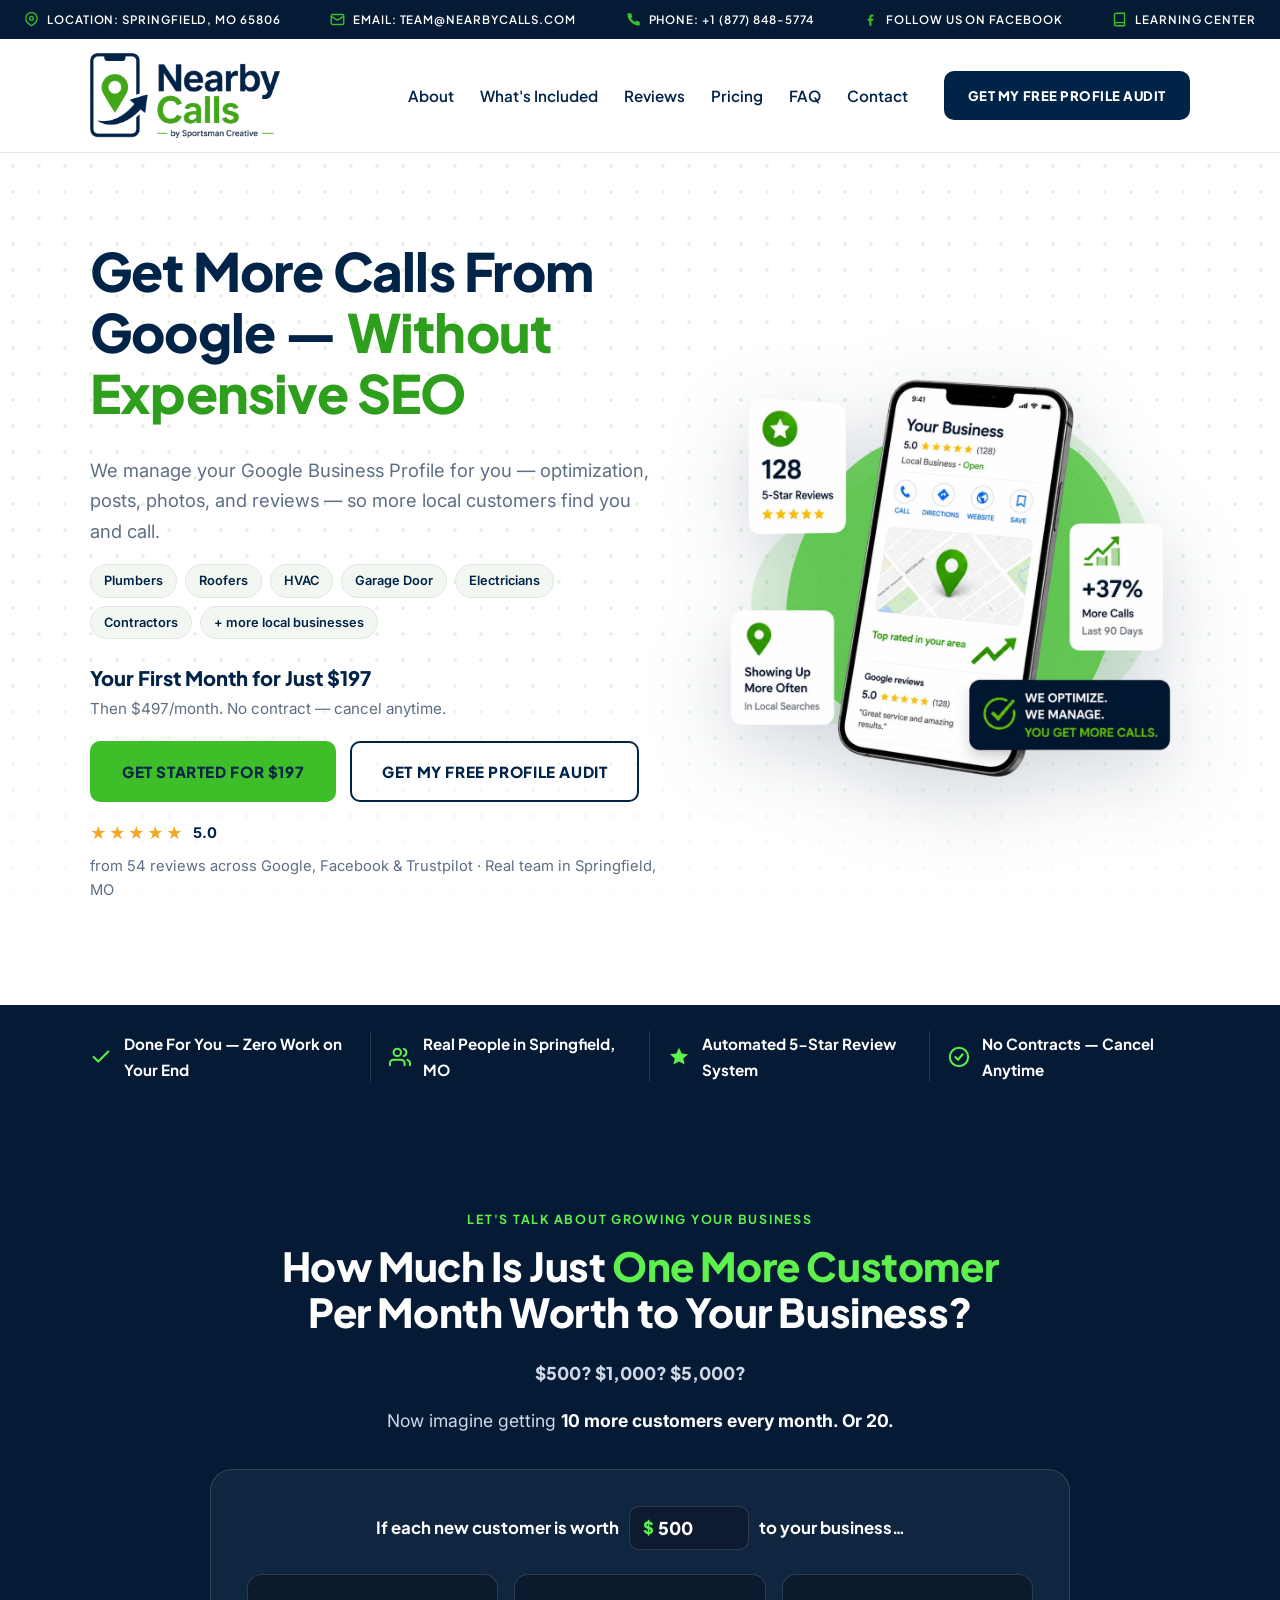
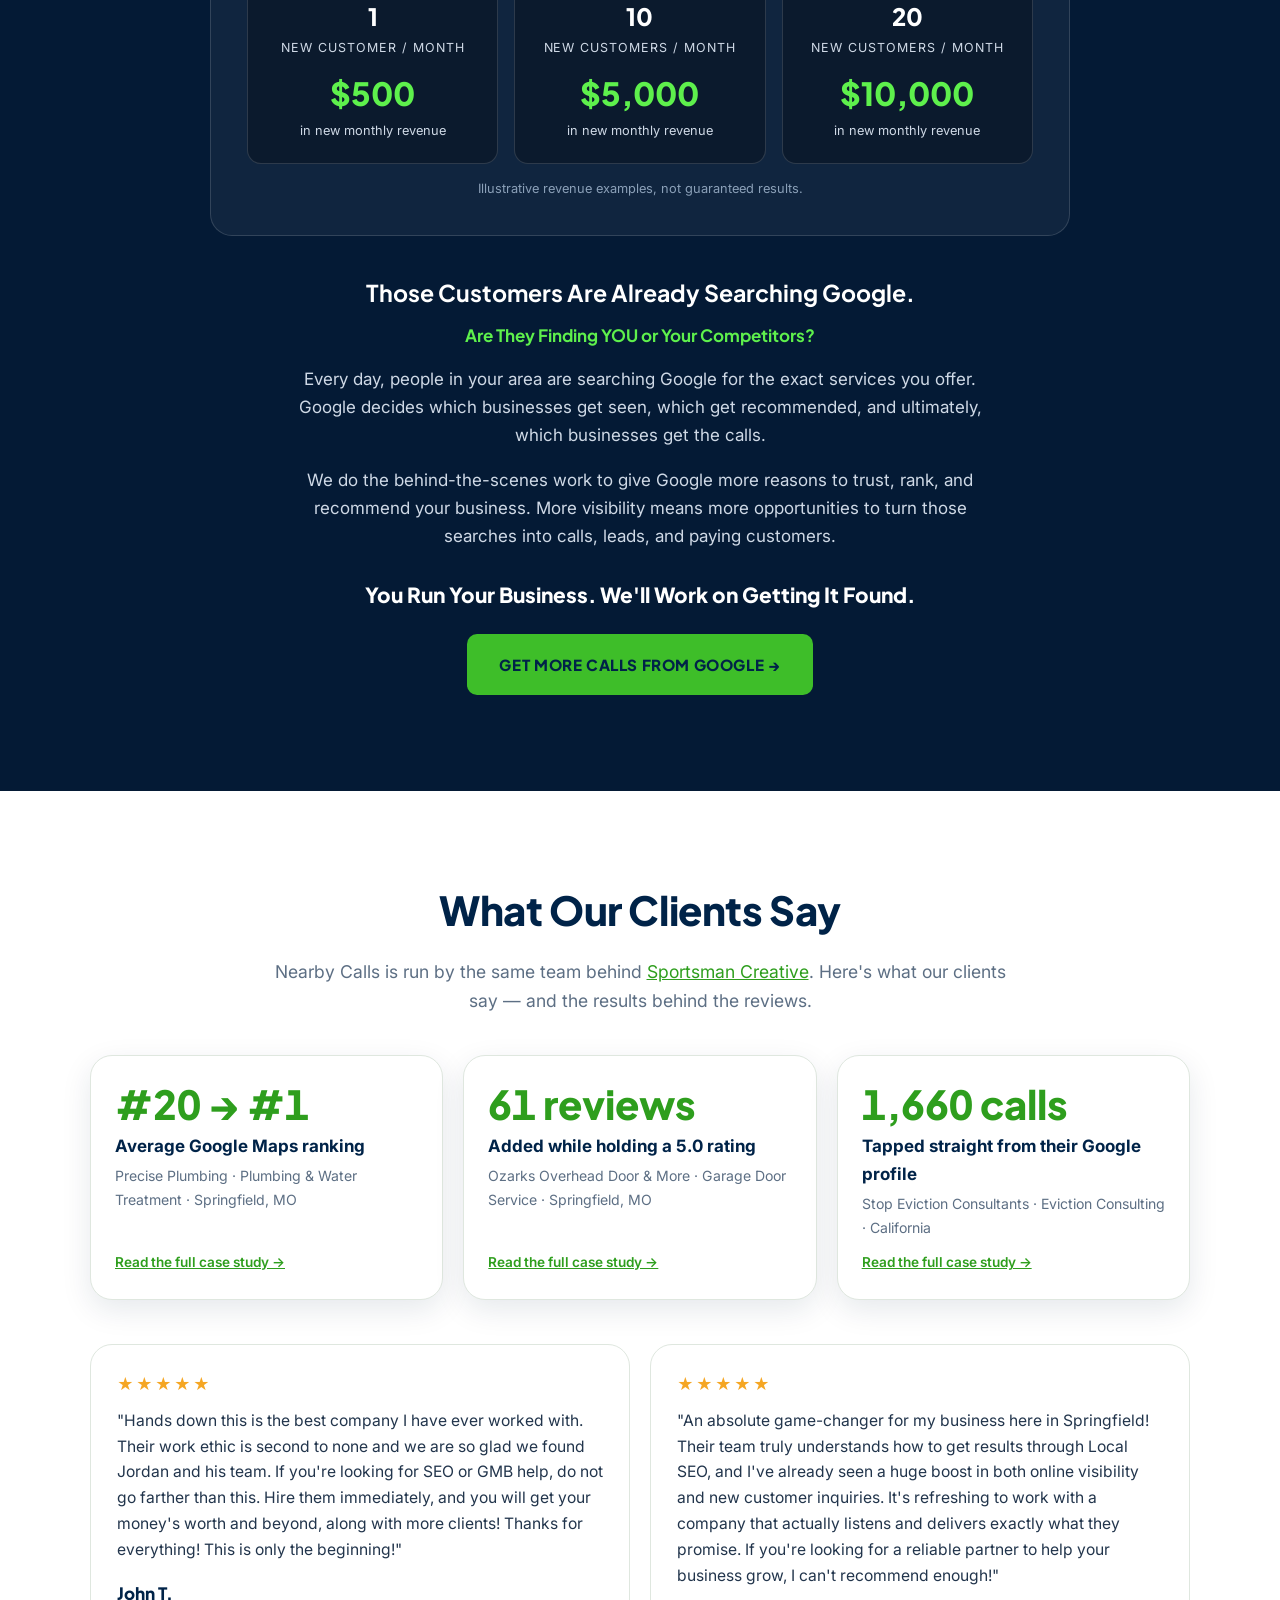
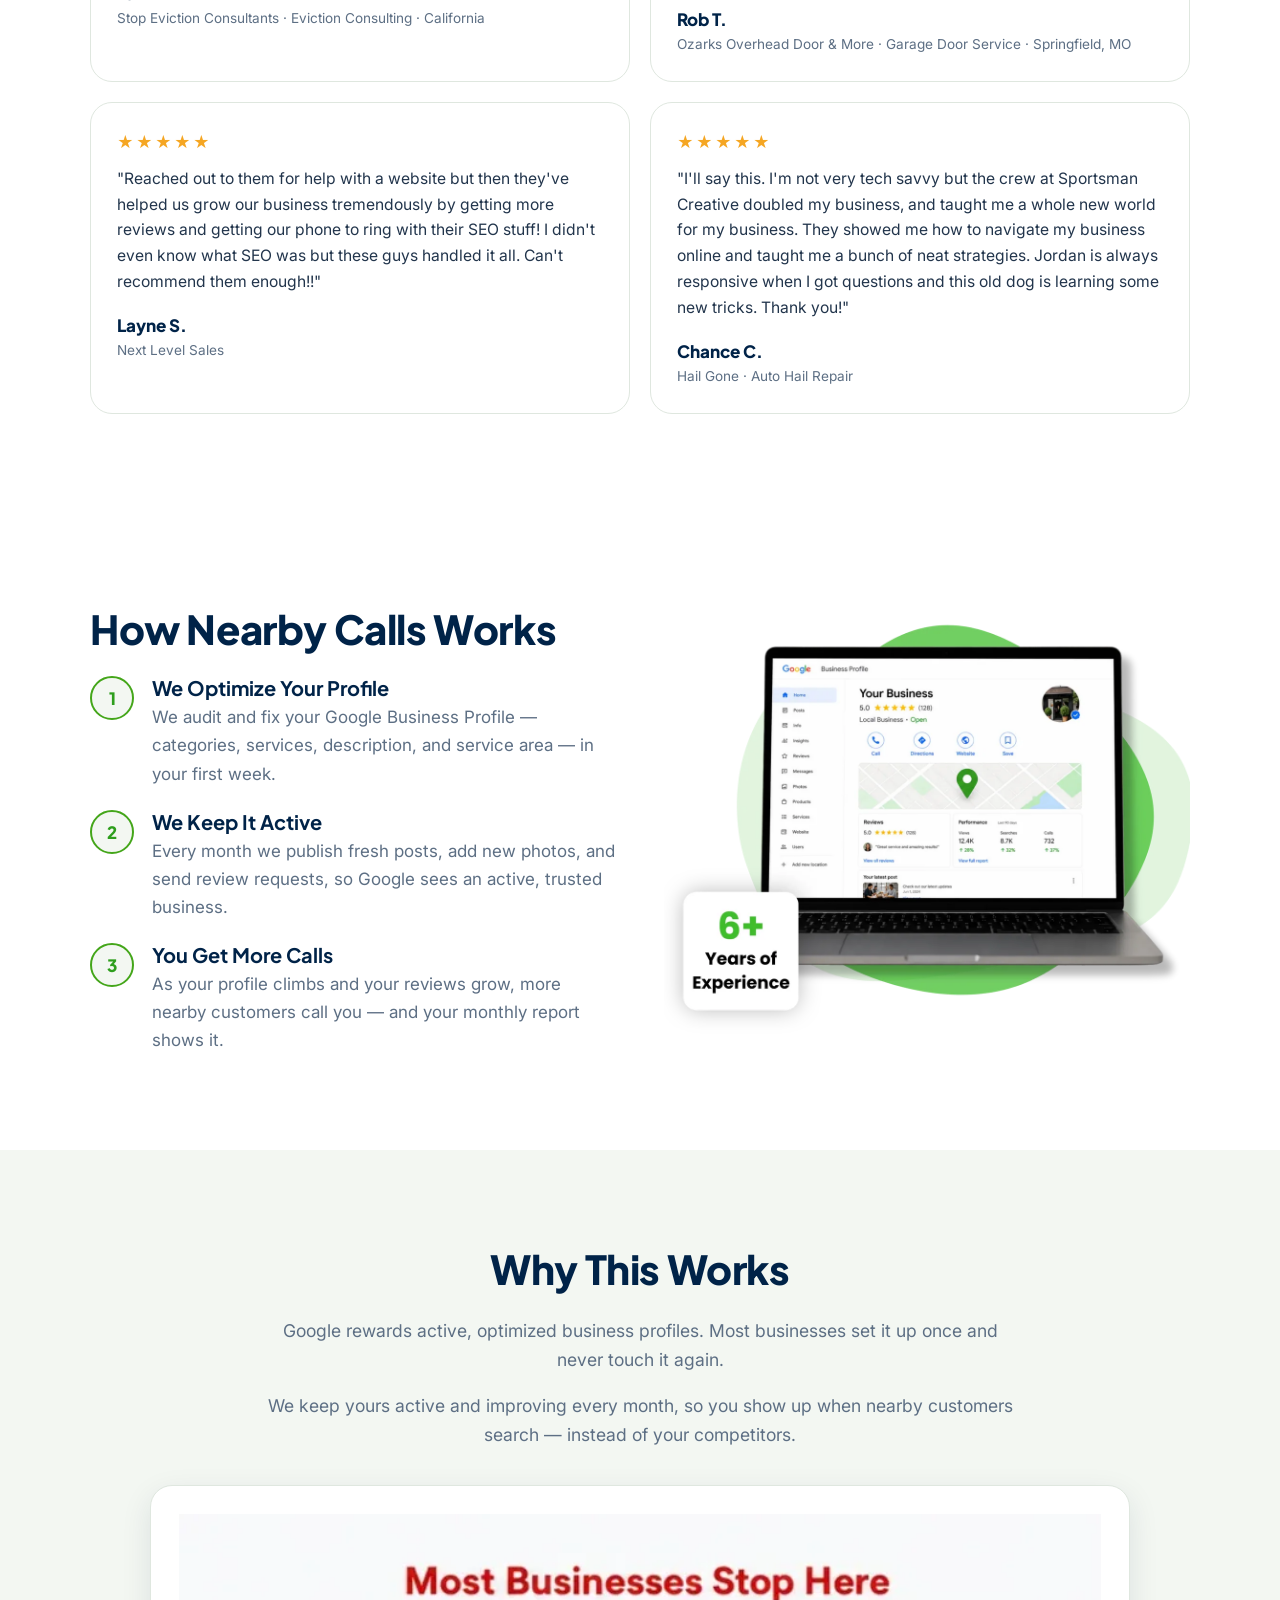
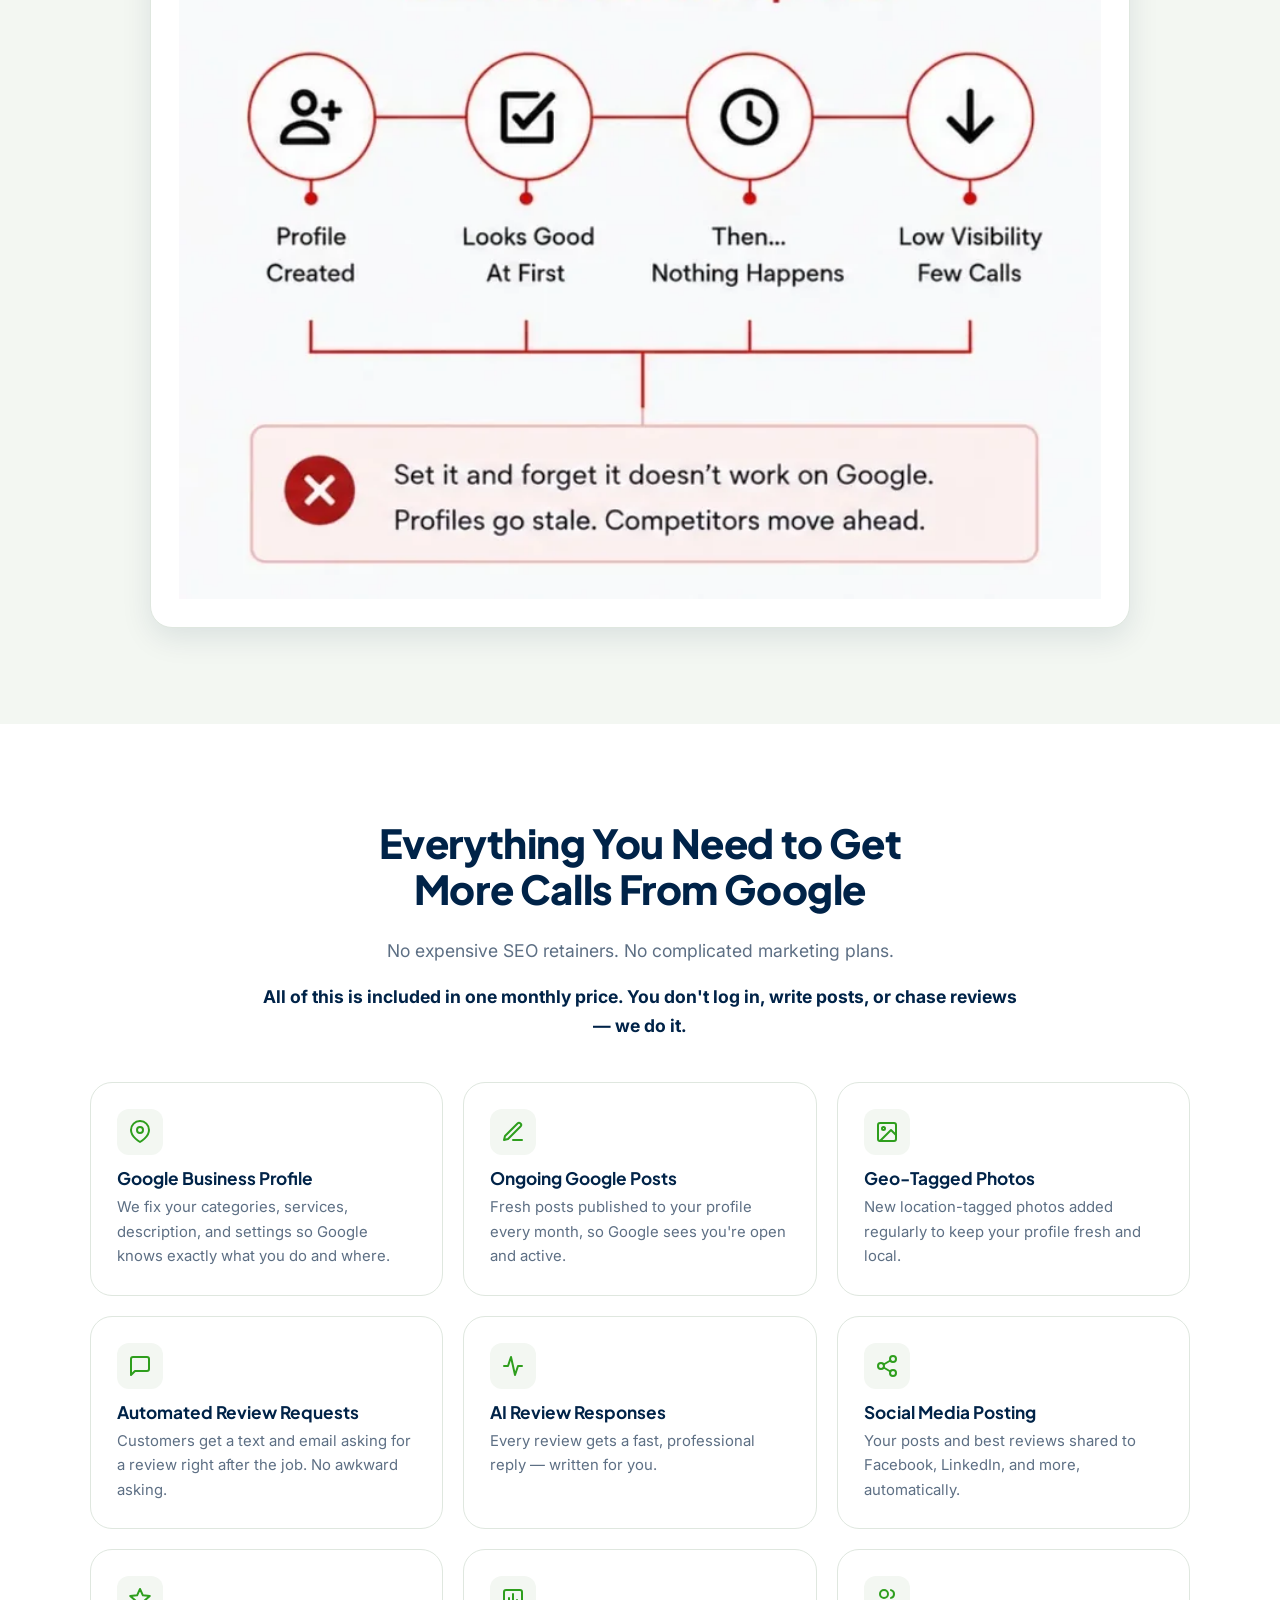
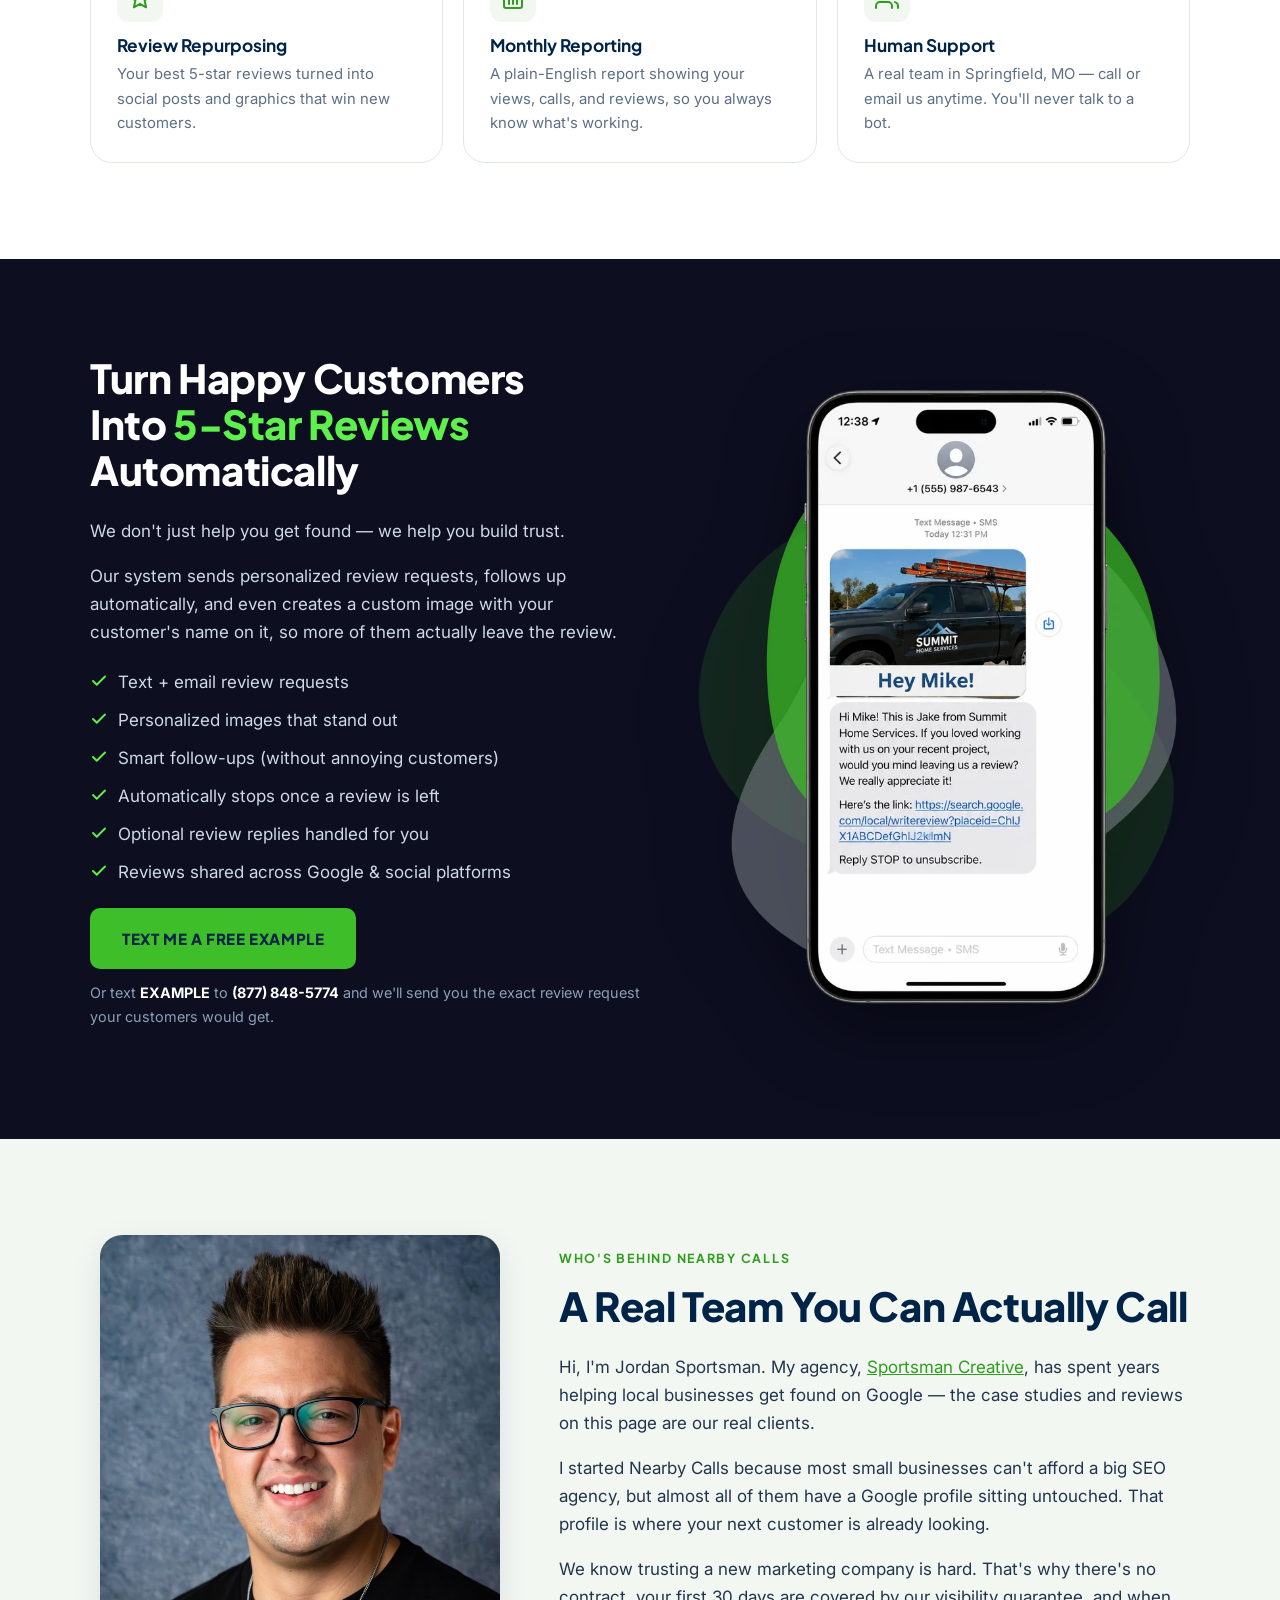
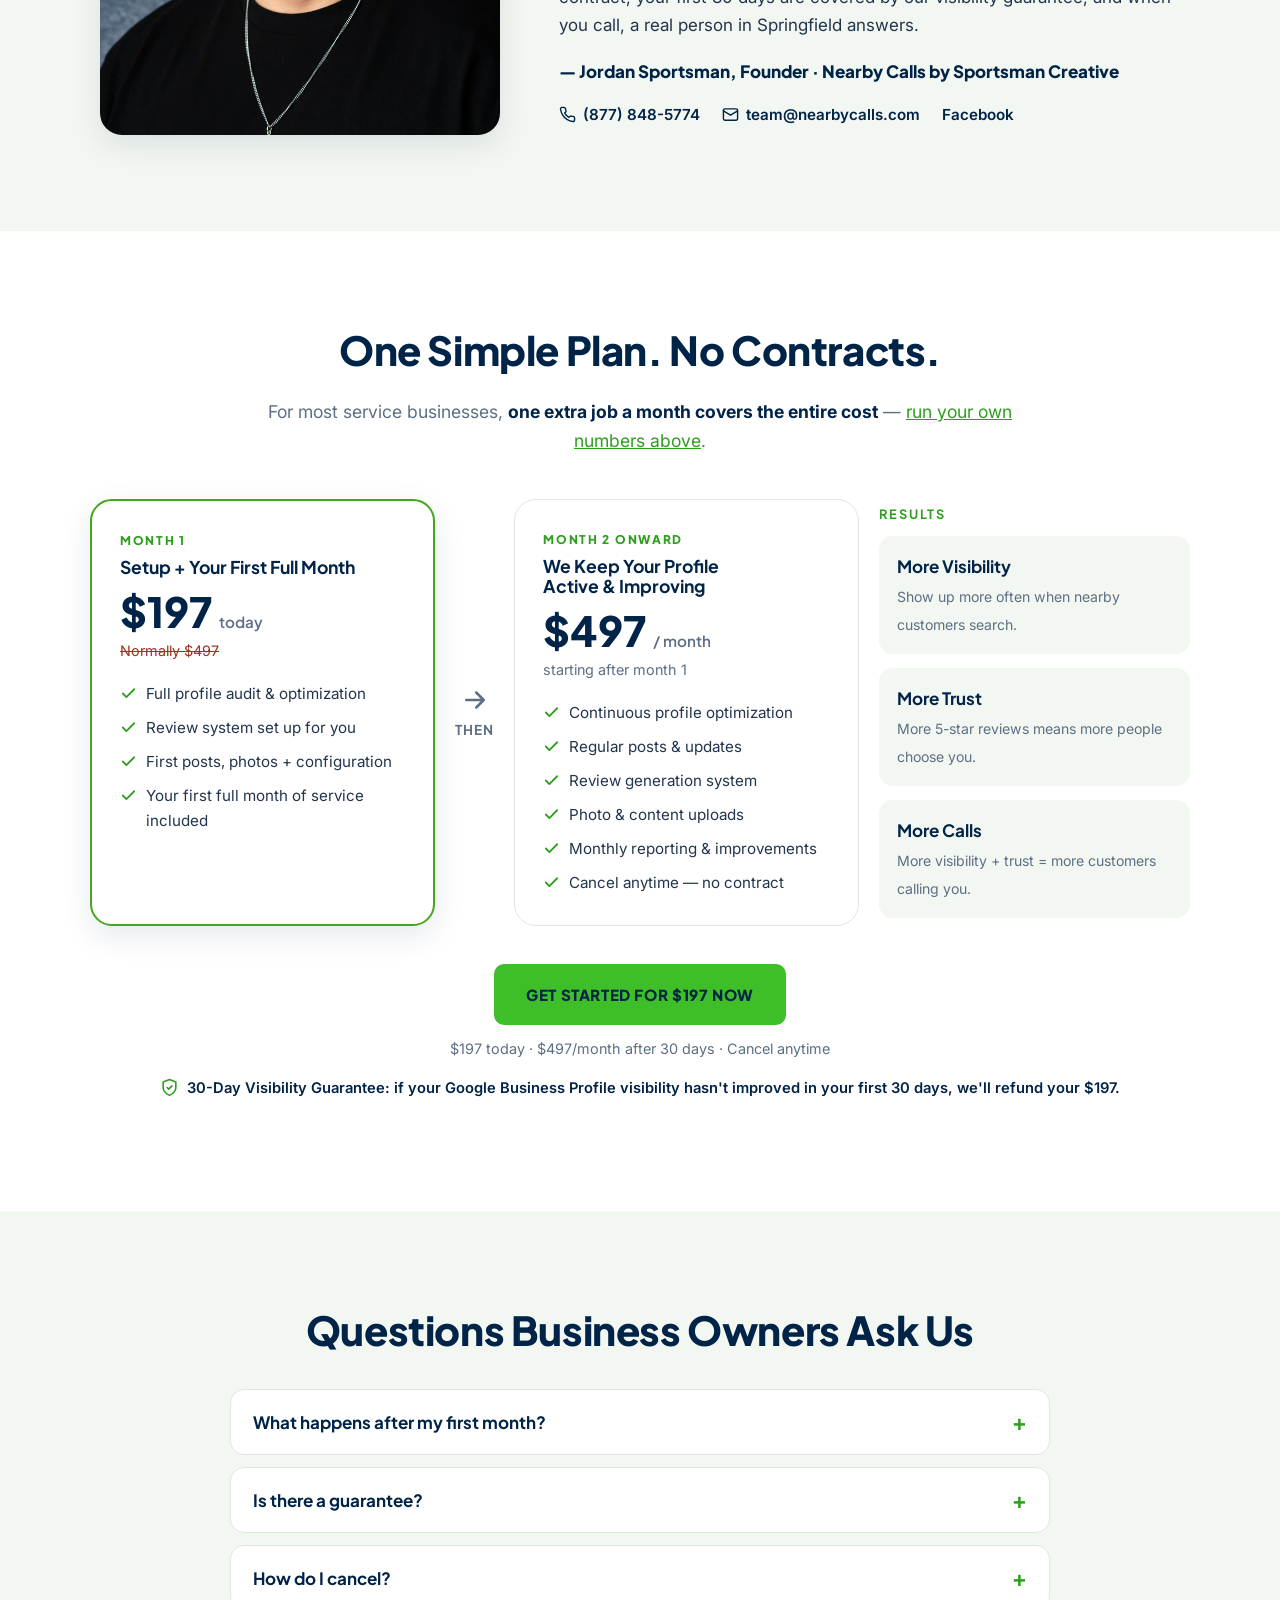
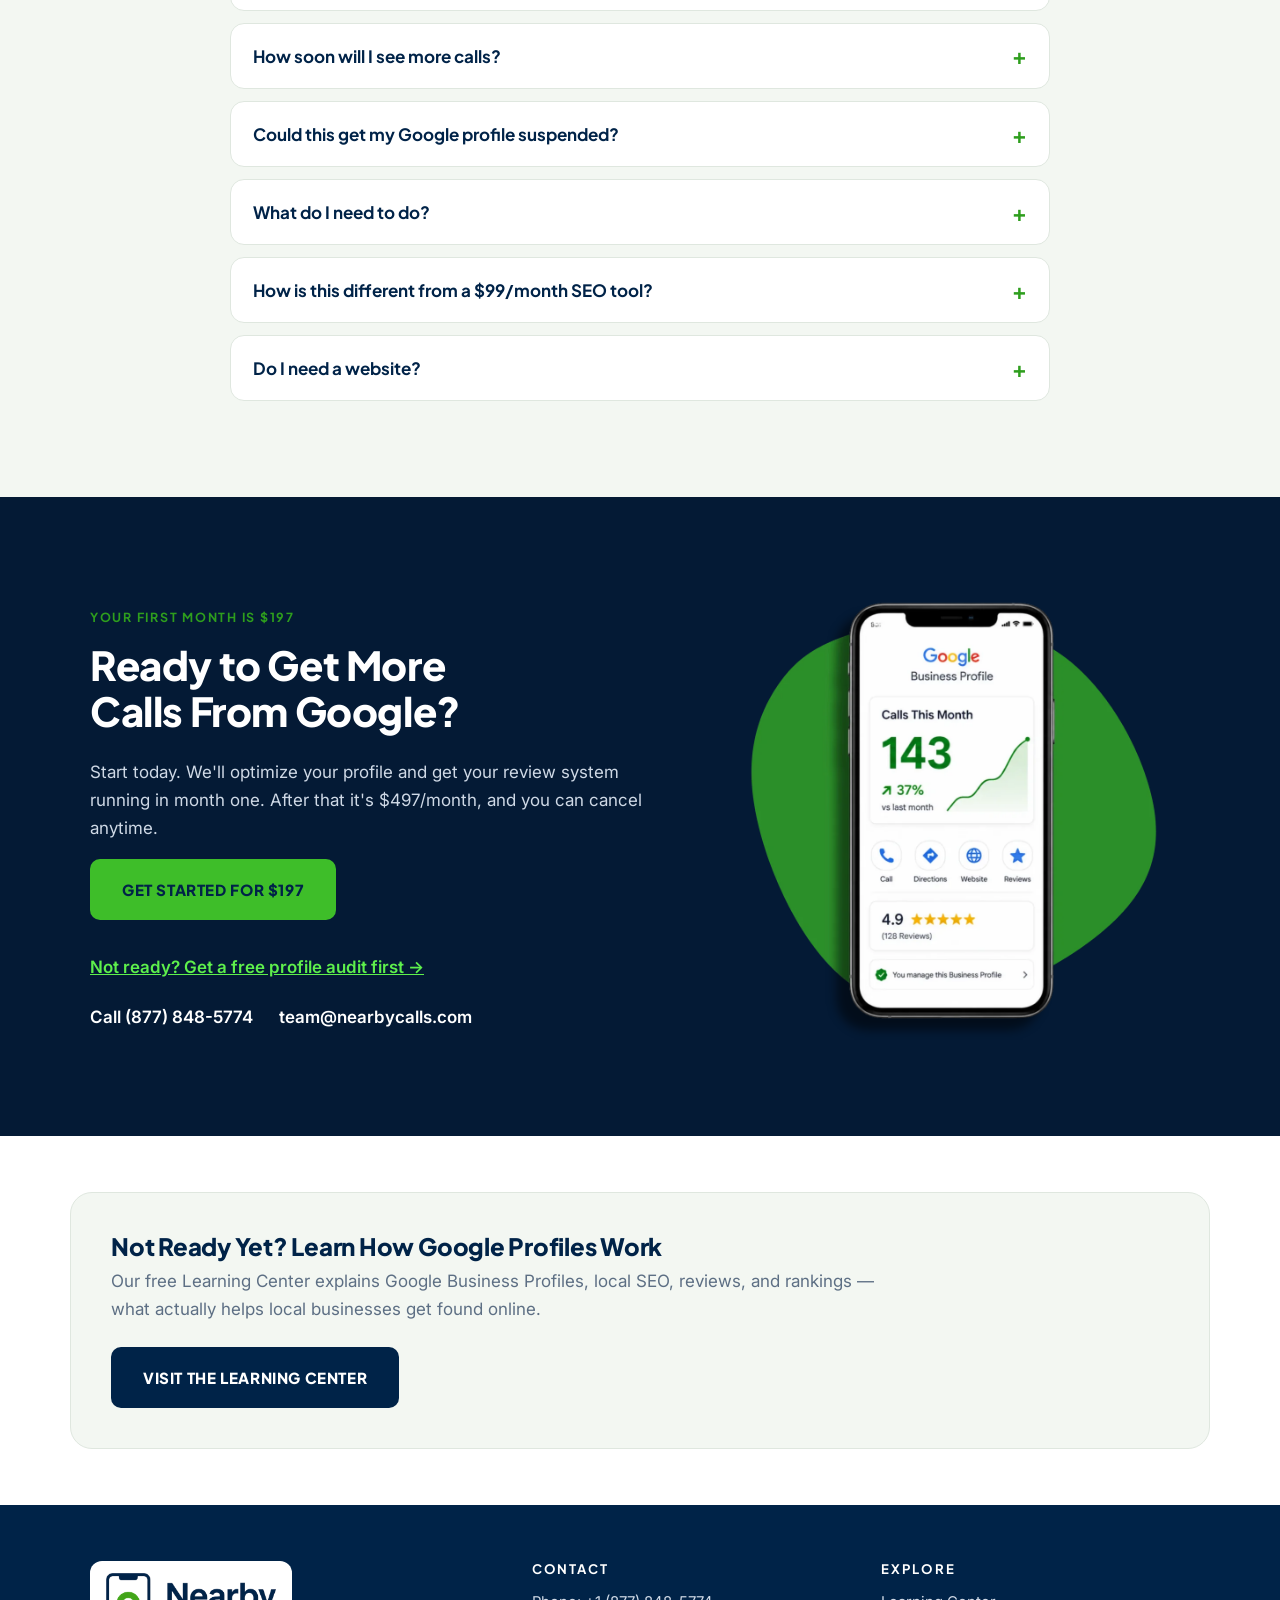
==== index.html @ b2ee410b "Rounded-square buttons; full-width top bar with green icons and caps Co-Authored-By: Claude Fable 5 " ====
<!DOCTYPE html>
<html lang="en">
<head>
  <meta charset="UTF-8">
  <meta name="viewport" content="width=device-width, initial-scale=1, viewport-fit=cover">
  <title>Nearby Calls | Get More Customer Calls from Google</title>
  <meta name="description" content="Done-for-you Google Business Profile management for local businesses. More reviews, more visibility, more calls. First month $197. No contracts.">
  <link rel="canonical" href="https://www.nearbycalls.com/">
  <link rel="icon" type="image/png" sizes="32x32" href="assets/favicon-32.png">
  <link rel="icon" type="image/png" sizes="192x192" href="assets/favicon-192.png">
  <link rel="apple-touch-icon" href="assets/favicon-192.png">

  <meta property="og:type" content="website">
  <meta property="og:site_name" content="Nearby Calls | Get More Customer Calls from Google">
  <meta property="og:title" content="Get More Calls From Google — Without Expensive SEO">
  <meta property="og:description" content="We optimize and actively grow your Google Business Profile so more local customers find and call you. First month $197. No contracts.">
  <meta property="og:url" content="https://www.nearbycalls.com/">
  <meta property="og:image" content="https://www.nearbycalls.com/assets/hero-phone.png">
  <meta name="twitter:card" content="summary_large_image">

  <link rel="preconnect" href="https://fonts.googleapis.com">
  <link rel="preconnect" href="https://fonts.gstatic.com" crossorigin>
  <link rel="stylesheet" href="https://fonts.googleapis.com/css2?family=Plus+Jakarta+Sans:wght@500;700;800&family=Inter:wght@400;600;700&display=swap">
  <link rel="stylesheet" href="css/styles.css">

  <script type="application/ld+json">
  {
    "@context": "https://schema.org",
    "@type": "ProfessionalService",
    "name": "Nearby Calls",
    "url": "https://www.nearbycalls.com/",
    "logo": "https://www.nearbycalls.com/assets/nearby-calls-logo.png",
    "image": "https://www.nearbycalls.com/assets/hero-phone.png",
    "description": "Done-for-you Google Business Profile optimization, review generation, and reputation management for local businesses.",
    "telephone": "+1-877-848-5774",
    "email": "team@nearbycalls.com",
    "address": {
      "@type": "PostalAddress",
      "streetAddress": "405 N Jefferson Ave",
      "addressLocality": "Springfield",
      "addressRegion": "MO",
      "postalCode": "65806",
      "addressCountry": "US"
    },
    "areaServed": "United States",
    "parentOrganization": { "@type": "Organization", "name": "Sportsman Creative" },
    "founder": { "@type": "Person", "name": "Jordan Sportsman" },
    "aggregateRating": { "@type": "AggregateRating", "ratingValue": "5.0", "reviewCount": "54" },
    "sameAs": [
      "https://www.facebook.com/profile.php?id=61590308712732",
      "https://www.instagram.com/nearbycalls/",
      "https://youtube.com/@nearbycalls"
    ],
    "makesOffer": [
      {
        "@type": "Offer",
        "name": "Setup + First Full Month",
        "price": "197",
        "priceCurrency": "USD",
        "description": "Full Google Business Profile audit and optimization, review system setup, first posts and photos, and the first full month of service."
      },
      {
        "@type": "Offer",
        "name": "Monthly Growth Plan",
        "price": "497",
        "priceCurrency": "USD",
        "description": "Ongoing Google Business Profile optimization, posts, photos, review generation, and monthly reporting. Month to month, cancel anytime."
      }
    ]
  }
  </script>
</head>
<body>

  <!-- ============================== Top bar ============================== -->
  <div class="topbar">
    <div class="topbar-inner">
      <span class="loc"><svg width="15" height="15" viewBox="0 0 24 24" fill="none" stroke="#3ebe29" stroke-width="2.2" stroke-linecap="round" stroke-linejoin="round"><path d="M21 10c0 7-9 12-9 12s-9-5-9-12a9 9 0 1118 0z"/><circle cx="12" cy="10" r="3"/></svg> Location: Springfield, MO 65806</span>
      <a class="email" href="mailto:team@nearbycalls.com"><svg width="15" height="15" viewBox="0 0 24 24" fill="none" stroke="#3ebe29" stroke-width="2.2" stroke-linecap="round" stroke-linejoin="round"><rect x="2" y="4" width="20" height="16" rx="2"/><path d="M22 7l-10 6L2 7"/></svg> Email: team@nearbycalls.com</a>
      <a href="tel:+18778485774"><svg width="15" height="15" viewBox="0 0 24 24" fill="#3ebe29" stroke="none"><path d="M22 16.9v3a2 2 0 01-2.2 2 19.8 19.8 0 01-8.6-3.1 19.5 19.5 0 01-6-6A19.8 19.8 0 012.1 4.2 2 2 0 014.1 2h3a2 2 0 012 1.7c.1 1 .4 2 .7 2.9a2 2 0 01-.5 2.1L8 10a16 16 0 006 6l1.3-1.3a2 2 0 012.1-.5c.9.3 1.9.6 2.9.7a2 2 0 011.7 2z"/></svg> Phone: +1 (877) 848-5774</a>
      <a href="https://www.facebook.com/profile.php?id=61590308712732" target="_blank" rel="noopener"><svg width="15" height="15" viewBox="0 0 24 24" fill="#3ebe29" stroke="none"><path d="M13.5 22v-8h2.7l.4-3.2h-3.1V8.7c0-.9.3-1.6 1.6-1.6h1.7V4.2c-.3 0-1.3-.1-2.5-.1-2.5 0-4.2 1.5-4.2 4.3v2.4H7.4V14h2.7v8z"/></svg> Follow Us on Facebook</a>
      <a href="https://learn.nearbycalls.com/" target="_blank" rel="noopener"><svg width="15" height="15" viewBox="0 0 24 24" fill="none" stroke="#3ebe29" stroke-width="2.2" stroke-linecap="round" stroke-linejoin="round"><path d="M4 19.5A2.5 2.5 0 016.5 17H20"/><path d="M6.5 2H20v20H6.5A2.5 2.5 0 014 19.5v-15A2.5 2.5 0 016.5 2z"/></svg> Learning Center</a>
    </div>
  </div>

  <!-- ============================== Header ============================== -->
  <header class="site-header">
    <div class="container">
      <a class="logo" href="#top" aria-label="Nearby Calls home">
        <img src="assets/nearby-calls-logo.png" alt="Nearby Calls logo" width="190" height="86">
      </a>
      <button class="nav-toggle" aria-expanded="false" aria-controls="mainNav" aria-label="Open menu">☰</button>
      <nav class="main-nav" id="mainNav" aria-label="Main">
        <a href="#about">About</a>
        <a href="#services">What's Included</a>
        <a href="#reviews">Reviews</a>
        <a href="#pricing">Pricing</a>
        <a href="#faq">FAQ</a>
        <a href="#contact">Contact</a>
      </nav>
      <a class="btn btn-navy header-cta" href="https://audit.portal.nearbycalls.com/">Get My Free Profile Audit</a>
    </div>
  </header>

  <!-- ============================== Hero ============================== -->
  <section class="hero" id="top">
    <div class="container">
      <div class="hero-copy">
        <h1>Get More Calls From Google — <em>Without Expensive SEO</em></h1>
        <p class="hero-sub">We manage your Google Business Profile for you — optimization, posts, photos, and reviews — so more local customers find you and call.</p>
        <div class="industry-chips" aria-label="Who we work with">
          <span>Plumbers</span><span>Roofers</span><span>HVAC</span><span>Garage Door</span><span>Electricians</span><span>Contractors</span><span>+ more local businesses</span>
        </div>
        <p class="hero-price">Your First Month for Just $197</p>
        <p class="hero-price-note">Then $497/month. No contract — cancel anytime.</p>
        <div class="hero-ctas">
          <a class="btn btn-green" href="https://checkout.nearbycalls.com/?source=hero">Get Started for $197</a>
          <a class="btn btn-outline" href="https://audit.portal.nearbycalls.com/">Get My Free Profile Audit</a>
        </div>
        <p class="rating-line"><span class="stars" aria-hidden="true">★★★★★</span> <b>5.0</b> from 54 reviews across Google, Facebook &amp; Trustpilot&nbsp;·&nbsp;Real team in Springfield, MO</p>
      </div>
      <div class="hero-media">
        <img src="assets/hero-phone.webp" alt="Optimized Google Business Profile with 128 five-star reviews, showing up more often in local searches, and 37% more calls in 90 days" width="1100" height="916">
      </div>
    </div>
  </section>

  <!-- ============================== Trust bar ============================== -->
  <div class="trustbar">
    <div class="container">
      <div class="item"><svg width="22" height="22" viewBox="0 0 24 24" fill="none" stroke="#5ef04c" stroke-width="2.2" stroke-linecap="round" stroke-linejoin="round"><path d="M20 6L9 17l-5-5"/></svg> Done For You — Zero Work on Your End</div>
      <div class="item"><svg width="22" height="22" viewBox="0 0 24 24" fill="none" stroke="#5ef04c" stroke-width="2.2" stroke-linecap="round" stroke-linejoin="round"><path d="M17 21v-2a4 4 0 00-4-4H5a4 4 0 00-4 4v2"/><circle cx="9" cy="7" r="4"/><path d="M23 21v-2a4 4 0 00-3-3.87"/><path d="M16 3.13a4 4 0 010 7.75"/></svg> Real People in Springfield, MO</div>
      <div class="item"><svg width="22" height="22" viewBox="0 0 24 24" fill="#5ef04c" stroke="none"><path d="M12 2l2.9 6.3 6.9.6-5.2 4.6 1.5 6.8L12 16.8 5.9 20.3l1.5-6.8L2.2 8.9l6.9-.6z"/></svg> Automated 5-Star Review System</div>
      <div class="item"><svg width="22" height="22" viewBox="0 0 24 24" fill="none" stroke="#5ef04c" stroke-width="2.2" stroke-linecap="round" stroke-linejoin="round"><circle cx="12" cy="12" r="10"/><path d="M8 12l3 3 5-6"/></svg> No Contracts — Cancel Anytime</div>
    </div>
  </div>

  <!-- ============================== Revenue opportunity (new) ============================== -->
  <section class="on-dark revenue" id="revenue">
    <div class="container">
      <div class="section-head">
        <span class="eyebrow">Let's Talk About Growing Your Business</span>
        <h2>How Much Is Just <em>One More Customer</em> Per Month Worth to Your Business?</h2>
        <p class="revenue-ask">$500? $1,000? $5,000?</p>
        <p>Now imagine getting <strong style="color:#fff">10 more customers every month. Or 20.</strong></p>
      </div>

      <div class="calc">
        <label class="calc-label" for="customerValue">
          If each new customer is worth
          <span class="calc-input-wrap"><input type="number" id="customerValue" value="500" min="1" max="1000000" step="50" inputmode="numeric" aria-label="Average value of one new customer in dollars"></span>
          to your business…
        </label>
        <div class="calc-grid">
          <div class="calc-tile">
            <div class="n">1</div>
            <div class="lbl">New Customer / Month</div>
            <div class="rev" data-mult="1">$500</div>
            <div class="per">in new monthly revenue</div>
          </div>
          <div class="calc-tile">
            <div class="n">10</div>
            <div class="lbl">New Customers / Month</div>
            <div class="rev" data-mult="10">$5,000</div>
            <div class="per">in new monthly revenue</div>
          </div>
          <div class="calc-tile">
            <div class="n">20</div>
            <div class="lbl">New Customers / Month</div>
            <div class="rev" data-mult="20">$10,000</div>
            <div class="per">in new monthly revenue</div>
          </div>
        </div>
        <p class="calc-note">Illustrative revenue examples, not guaranteed results.</p>
      </div>

      <div class="revenue-pitch">
        <h3>Those Customers Are Already Searching Google.</h3>
        <p class="q">Are They Finding YOU or Your Competitors?</p>
        <p>Every day, people in your area are searching Google for the exact services you offer. Google decides which businesses get seen, which get recommended, and ultimately, which businesses get the calls.</p>
        <p>We do the behind-the-scenes work to give Google more reasons to trust, rank, and recommend your business. More visibility means more opportunities to turn those searches into calls, leads, and paying customers.</p>
        <p class="revenue-tagline">You Run Your Business. We'll Work on Getting It Found.</p>
        <a class="btn btn-green" href="https://checkout.nearbycalls.com/?source=revenue">Get More Calls From Google →</a>
      </div>
    </div>
  </section>

  <!-- ============================== Reviews & results ============================== -->
  <section id="reviews">
    <div class="container">
      <div class="section-head">
        <h2>What Our Clients Say</h2>
        <p>Nearby Calls is run by the same team behind <a href="https://www.sportsmancreative.com/" target="_blank" rel="noopener">Sportsman Creative</a>. Here's what our clients say — and the results behind the reviews.</p>
      </div>

      <div class="results-strip">
        <div class="result-tile">
          <div class="big">#20 → #1</div>
          <div class="what">Average Google Maps ranking</div>
          <div class="who">Precise Plumbing · Plumbing &amp; Water Treatment · Springfield, MO</div>
          <a href="assets/case-studies/precise-plumbing.pdf" target="_blank" rel="noopener">Read the full case study →</a>
        </div>
        <div class="result-tile">
          <div class="big">61 reviews</div>
          <div class="what">Added while holding a 5.0 rating</div>
          <div class="who">Ozarks Overhead Door &amp; More · Garage Door Service · Springfield, MO</div>
          <a href="assets/case-studies/ozarks-overhead-door.pdf" target="_blank" rel="noopener">Read the full case study →</a>
        </div>
        <div class="result-tile">
          <div class="big">1,660 calls</div>
          <div class="what">Tapped straight from their Google profile</div>
          <div class="who">Stop Eviction Consultants · Eviction Consulting · California</div>
          <a href="assets/case-studies/stop-eviction-consultants.pdf" target="_blank" rel="noopener">Read the full case study →</a>
        </div>
      </div>

      <div class="testimonials">
        <div class="t-card">
          <div class="stars" aria-hidden="true">★★★★★</div>
          <blockquote>"Hands down this is the best company I have ever worked with. Their work ethic is second to none and we are so glad we found Jordan and his team. If you're looking for SEO or GMB help, do not go farther than this. Hire them immediately, and you will get your money's worth and beyond, along with more clients! Thanks for everything! This is only the beginning!"</blockquote>
          <div class="who">John T.</div>
          <div class="biz">Stop Eviction Consultants · Eviction Consulting · California</div>
        </div>
        <div class="t-card">
          <div class="stars" aria-hidden="true">★★★★★</div>
          <blockquote>"An absolute game-changer for my business here in Springfield! Their team truly understands how to get results through Local SEO, and I've already seen a huge boost in both online visibility and new customer inquiries. It's refreshing to work with a company that actually listens and delivers exactly what they promise. If you're looking for a reliable partner to help your business grow, I can't recommend enough!"</blockquote>
          <div class="who">Rob T.</div>
          <div class="biz">Ozarks Overhead Door &amp; More · Garage Door Service · Springfield, MO</div>
        </div>
        <div class="t-card">
          <div class="stars" aria-hidden="true">★★★★★</div>
          <blockquote>"Reached out to them for help with a website but then they've helped us grow our business tremendously by getting more reviews and getting our phone to ring with their SEO stuff! I didn't even know what SEO was but these guys handled it all. Can't recommend them enough!!"</blockquote>
          <div class="who">Layne S.</div>
          <div class="biz">Next Level Sales</div>
        </div>
        <div class="t-card">
          <div class="stars" aria-hidden="true">★★★★★</div>
          <blockquote>"I'll say this. I'm not very tech savvy but the crew at Sportsman Creative doubled my business, and taught me a whole new world for my business. They showed me how to navigate my business online and taught me a bunch of neat strategies. Jordan is always responsive when I got questions and this old dog is learning some new tricks. Thank you!"</blockquote>
          <div class="who">Chance C.</div>
          <div class="biz">Hail Gone · Auto Hail Repair</div>
        </div>
      </div>
    </div>
  </section>

  <!-- ============================== How it works ============================== -->
  <section class="how">
    <div class="container">
      <div>
        <h2>How Nearby Calls Works</h2>
        <div class="steps">
          <div class="step">
            <div class="num">1</div>
            <div>
              <h3>We Optimize Your Profile</h3>
              <p>We audit and fix your Google Business Profile — categories, services, description, and service area — in your first week.</p>
            </div>
          </div>
          <div class="step">
            <div class="num">2</div>
            <div>
              <h3>We Keep It Active</h3>
              <p>Every month we publish fresh posts, add new photos, and send review requests, so Google sees an active, trusted business.</p>
            </div>
          </div>
          <div class="step">
            <div class="num">3</div>
            <div>
              <h3>You Get More Calls</h3>
              <p>As your profile climbs and your reviews grow, more nearby customers call you — and your monthly report shows it.</p>
            </div>
          </div>
        </div>
      </div>
      <div class="how-media">
        <img src="assets/laptop-report.webp" alt="Google Business Profile dashboard managed by Nearby Calls" width="1100" height="916">
      </div>
    </div>
  </section>

  <!-- ============================== Why this works ============================== -->
  <section class="why">
    <div class="container">
      <div class="section-head">
        <h2>Why This Works</h2>
        <p>Google rewards active, optimized business profiles. Most businesses set it up once and never touch it again.</p>
        <p>We keep yours active and improving every month, so you show up when nearby customers search — instead of your competitors.</p>
      </div>
      <div class="why-media">
        <picture>
          <source media="(max-width: 640px)" srcset="assets/vs-stop.webp">
          <img src="assets/vs-comparison.webp" alt="Comparison: most businesses stop after creating a profile and lose visibility, while Nearby Calls keeps posting, adding photos, and growing reviews" width="1800" height="626">
        </picture>
        <img class="vs-grow-mobile" src="assets/vs-grow.webp" alt="Nearby Calls keeps you growing: new posts, fresh photos, more reviews, review responses, profile improvement" width="760" height="549">
      </div>
    </div>
  </section>

  <!-- ============================== Services ============================== -->
  <section id="services">
    <div class="container">
      <div class="section-head">
        <h2>Everything You Need to Get More Calls From Google</h2>
        <p>No expensive SEO retainers. No complicated marketing plans.</p>
        <p><strong>All of this is included in one monthly price. You don't log in, write posts, or chase reviews — we do it.</strong></p>
      </div>
      <div class="services-grid">
        <div class="svc">
          <div class="icon"><svg width="24" height="24" viewBox="0 0 24 24" fill="none" stroke="currentColor" stroke-width="2" stroke-linecap="round" stroke-linejoin="round"><path d="M21 10c0 7-9 12-9 12s-9-5-9-12a9 9 0 1118 0z"/><circle cx="12" cy="10" r="3"/></svg></div>
          <h3>Google Business Profile</h3>
          <p>We fix your categories, services, description, and settings so Google knows exactly what you do and where.</p>
        </div>
        <div class="svc">
          <div class="icon"><svg width="24" height="24" viewBox="0 0 24 24" fill="none" stroke="currentColor" stroke-width="2" stroke-linecap="round" stroke-linejoin="round"><path d="M12 20h9"/><path d="M16.5 3.5a2.1 2.1 0 013 3L7 19l-4 1 1-4z"/></svg></div>
          <h3>Ongoing Google Posts</h3>
          <p>Fresh posts published to your profile every month, so Google sees you're open and active.</p>
        </div>
        <div class="svc">
          <div class="icon"><svg width="24" height="24" viewBox="0 0 24 24" fill="none" stroke="currentColor" stroke-width="2" stroke-linecap="round" stroke-linejoin="round"><rect x="3" y="3" width="18" height="18" rx="2"/><circle cx="8.5" cy="8.5" r="1.5"/><path d="M21 15l-5-5L5 21"/></svg></div>
          <h3>Geo-Tagged Photos</h3>
          <p>New location-tagged photos added regularly to keep your profile fresh and local.</p>
        </div>
        <div class="svc">
          <div class="icon"><svg width="24" height="24" viewBox="0 0 24 24" fill="none" stroke="currentColor" stroke-width="2" stroke-linecap="round" stroke-linejoin="round"><path d="M21 15a2 2 0 01-2 2H7l-4 4V5a2 2 0 012-2h14a2 2 0 012 2z"/></svg></div>
          <h3>Automated Review Requests</h3>
          <p>Customers get a text and email asking for a review right after the job. No awkward asking.</p>
        </div>
        <div class="svc">
          <div class="icon"><svg width="24" height="24" viewBox="0 0 24 24" fill="none" stroke="currentColor" stroke-width="2" stroke-linecap="round" stroke-linejoin="round"><path d="M3 12h4l3-9 4 18 3-9h4"/></svg></div>
          <h3>AI Review Responses</h3>
          <p>Every review gets a fast, professional reply — written for you.</p>
        </div>
        <div class="svc">
          <div class="icon"><svg width="24" height="24" viewBox="0 0 24 24" fill="none" stroke="currentColor" stroke-width="2" stroke-linecap="round" stroke-linejoin="round"><circle cx="18" cy="5" r="3"/><circle cx="6" cy="12" r="3"/><circle cx="18" cy="19" r="3"/><path d="M8.6 13.5l6.8 4M15.4 6.5l-6.8 4"/></svg></div>
          <h3>Social Media Posting</h3>
          <p>Your posts and best reviews shared to Facebook, LinkedIn, and more, automatically.</p>
        </div>
        <div class="svc">
          <div class="icon"><svg width="24" height="24" viewBox="0 0 24 24" fill="none" stroke="currentColor" stroke-width="2" stroke-linecap="round" stroke-linejoin="round"><path d="M12 2l2.9 6.3 6.9.6-5.2 4.6 1.5 6.8L12 16.8 5.9 20.3l1.5-6.8L2.2 8.9l6.9-.6z"/></svg></div>
          <h3>Review Repurposing</h3>
          <p>Your best 5-star reviews turned into social posts and graphics that win new customers.</p>
        </div>
        <div class="svc">
          <div class="icon"><svg width="24" height="24" viewBox="0 0 24 24" fill="none" stroke="currentColor" stroke-width="2" stroke-linecap="round" stroke-linejoin="round"><rect x="3" y="3" width="18" height="18" rx="2"/><path d="M8 17V11M12 17V7M16 17v-4"/></svg></div>
          <h3>Monthly Reporting</h3>
          <p>A plain-English report showing your views, calls, and reviews, so you always know what's working.</p>
        </div>
        <div class="svc">
          <div class="icon"><svg width="24" height="24" viewBox="0 0 24 24" fill="none" stroke="currentColor" stroke-width="2" stroke-linecap="round" stroke-linejoin="round"><path d="M17 21v-2a4 4 0 00-4-4H5a4 4 0 00-4 4v2"/><circle cx="9" cy="7" r="4"/><path d="M23 21v-2a4 4 0 00-3-3.87"/><path d="M16 3.13a4 4 0 010 7.75"/></svg></div>
          <h3>Human Support</h3>
          <p>A real team in Springfield, MO — call or email us anytime. You'll never talk to a bot.</p>
        </div>
      </div>
    </div>
  </section>

  <!-- ============================== Review automation ============================== -->
  <section class="automation">
    <div class="container">
      <div>
        <h2>Turn Happy Customers Into <em>5-Star Reviews</em> Automatically</h2>
        <p>We don't just help you get found — we help you build trust.</p>
        <p>Our system sends personalized review requests, follows up automatically, and even creates a custom image with your customer's name on it, so more of them actually leave the review.</p>
        <ul class="check-list">
          <li><svg width="18" height="18" viewBox="0 0 24 24" fill="none" stroke="#5ef04c" stroke-width="2.5" stroke-linecap="round" stroke-linejoin="round"><path d="M20 6L9 17l-5-5"/></svg> Text + email review requests</li>
          <li><svg width="18" height="18" viewBox="0 0 24 24" fill="none" stroke="#5ef04c" stroke-width="2.5" stroke-linecap="round" stroke-linejoin="round"><path d="M20 6L9 17l-5-5"/></svg> Personalized images that stand out</li>
          <li><svg width="18" height="18" viewBox="0 0 24 24" fill="none" stroke="#5ef04c" stroke-width="2.5" stroke-linecap="round" stroke-linejoin="round"><path d="M20 6L9 17l-5-5"/></svg> Smart follow-ups (without annoying customers)</li>
          <li><svg width="18" height="18" viewBox="0 0 24 24" fill="none" stroke="#5ef04c" stroke-width="2.5" stroke-linecap="round" stroke-linejoin="round"><path d="M20 6L9 17l-5-5"/></svg> Automatically stops once a review is left</li>
          <li><svg width="18" height="18" viewBox="0 0 24 24" fill="none" stroke="#5ef04c" stroke-width="2.5" stroke-linecap="round" stroke-linejoin="round"><path d="M20 6L9 17l-5-5"/></svg> Optional review replies handled for you</li>
          <li><svg width="18" height="18" viewBox="0 0 24 24" fill="none" stroke="#5ef04c" stroke-width="2.5" stroke-linecap="round" stroke-linejoin="round"><path d="M20 6L9 17l-5-5"/></svg> Reviews shared across Google &amp; social platforms</li>
        </ul>
        <a class="btn btn-green" href="sms:+18778485774">Text Me a Free Example</a>
        <p class="sms-note">Or text <b>EXAMPLE</b> to <b>(877) 848-5774</b> and we'll send you the exact review request your customers would get.</p>
      </div>
      <div class="automation-media">
        <img src="assets/review-phone.webp" alt="Automated review request text message sent by Nearby Calls on behalf of a local business" width="760" height="973">
      </div>
    </div>
  </section>

  <!-- ============================== Founder ============================== -->
  <section class="founder" id="about">
    <div class="container">
      <div class="founder-photo">
        <img src="assets/jordan-sportsman.jpg" alt="Jordan Sportsman, founder of Nearby Calls and Sportsman Creative" width="720" height="900">
      </div>
      <div>
        <span class="eyebrow">Who's Behind Nearby Calls</span>
        <h2>A Real Team You Can Actually Call</h2>
        <p>Hi, I'm Jordan Sportsman. My agency, <a href="https://www.sportsmancreative.com/" target="_blank" rel="noopener">Sportsman Creative</a>, has spent years helping local businesses get found on Google — the case studies and reviews on this page are our real clients.</p>
        <p>I started Nearby Calls because most small businesses can't afford a big SEO agency, but almost all of them have a Google profile sitting untouched. That profile is where your next customer is already looking.</p>
        <p>We know trusting a new marketing company is hard. That's why there's no contract, your first 30 days are covered by our visibility guarantee, and when you call, a real person in Springfield answers.</p>
        <p class="founder-sign">— Jordan Sportsman, Founder · Nearby Calls by Sportsman Creative</p>
        <div class="founder-links">
          <a href="tel:+18778485774"><svg width="17" height="17" viewBox="0 0 24 24" fill="none" stroke="currentColor" stroke-width="2" stroke-linecap="round" stroke-linejoin="round"><path d="M22 16.9v3a2 2 0 01-2.2 2 19.8 19.8 0 01-8.6-3.1 19.5 19.5 0 01-6-6A19.8 19.8 0 012.1 4.2 2 2 0 014.1 2h3a2 2 0 012 1.7c.1 1 .4 2 .7 2.9a2 2 0 01-.5 2.1L8 10a16 16 0 006 6l1.3-1.3a2 2 0 012.1-.5c.9.3 1.9.6 2.9.7a2 2 0 011.7 2z"/></svg> (877) 848-5774</a>
          <a href="mailto:team@nearbycalls.com"><svg width="17" height="17" viewBox="0 0 24 24" fill="none" stroke="currentColor" stroke-width="2" stroke-linecap="round" stroke-linejoin="round"><rect x="2" y="4" width="20" height="16" rx="2"/><path d="M22 7l-10 6L2 7"/></svg> team@nearbycalls.com</a>
          <a href="https://www.facebook.com/profile.php?id=61590308712732" target="_blank" rel="noopener">Facebook</a>
        </div>
      </div>
    </div>
  </section>

  <!-- ============================== Pricing ============================== -->
  <section id="pricing">
    <div class="container">
      <div class="section-head">
        <h2>One Simple Plan. No Contracts.</h2>
        <p>For most service businesses, <strong>one extra job a month covers the entire cost</strong> — <a href="#revenue">run your own numbers above</a>.</p>
      </div>

      <div class="pricing-grid">
        <div class="price-card featured">
          <span class="tier">Month 1</span>
          <h3>Setup + Your First Full Month</h3>
          <div class="price">$197 <small>today</small></div>
          <p class="price-was"><s>Normally $497</s></p>
          <ul>
            <li><svg width="17" height="17" viewBox="0 0 24 24" fill="none" stroke="#2e9e1d" stroke-width="2.5" stroke-linecap="round" stroke-linejoin="round"><path d="M20 6L9 17l-5-5"/></svg> Full profile audit &amp; optimization</li>
            <li><svg width="17" height="17" viewBox="0 0 24 24" fill="none" stroke="#2e9e1d" stroke-width="2.5" stroke-linecap="round" stroke-linejoin="round"><path d="M20 6L9 17l-5-5"/></svg> Review system set up for you</li>
            <li><svg width="17" height="17" viewBox="0 0 24 24" fill="none" stroke="#2e9e1d" stroke-width="2.5" stroke-linecap="round" stroke-linejoin="round"><path d="M20 6L9 17l-5-5"/></svg> First posts, photos + configuration</li>
            <li><svg width="17" height="17" viewBox="0 0 24 24" fill="none" stroke="#2e9e1d" stroke-width="2.5" stroke-linecap="round" stroke-linejoin="round"><path d="M20 6L9 17l-5-5"/></svg> Your first full month of service included</li>
          </ul>
        </div>

        <div class="then-arrow" aria-hidden="true">
          <svg width="30" height="30" viewBox="0 0 24 24" fill="none" stroke="currentColor" stroke-width="2" stroke-linecap="round" stroke-linejoin="round"><path d="M5 12h14M13 6l6 6-6 6"/></svg>
          then
        </div>

        <div class="price-card">
          <span class="tier">Month 2 Onward</span>
          <h3>We Keep Your Profile Active &amp; Improving</h3>
          <div class="price">$497 <small>/ month</small></div>
          <p class="price-was">starting after month 1</p>
          <ul>
            <li><svg width="17" height="17" viewBox="0 0 24 24" fill="none" stroke="#2e9e1d" stroke-width="2.5" stroke-linecap="round" stroke-linejoin="round"><path d="M20 6L9 17l-5-5"/></svg> Continuous profile optimization</li>
            <li><svg width="17" height="17" viewBox="0 0 24 24" fill="none" stroke="#2e9e1d" stroke-width="2.5" stroke-linecap="round" stroke-linejoin="round"><path d="M20 6L9 17l-5-5"/></svg> Regular posts &amp; updates</li>
            <li><svg width="17" height="17" viewBox="0 0 24 24" fill="none" stroke="#2e9e1d" stroke-width="2.5" stroke-linecap="round" stroke-linejoin="round"><path d="M20 6L9 17l-5-5"/></svg> Review generation system</li>
            <li><svg width="17" height="17" viewBox="0 0 24 24" fill="none" stroke="#2e9e1d" stroke-width="2.5" stroke-linecap="round" stroke-linejoin="round"><path d="M20 6L9 17l-5-5"/></svg> Photo &amp; content uploads</li>
            <li><svg width="17" height="17" viewBox="0 0 24 24" fill="none" stroke="#2e9e1d" stroke-width="2.5" stroke-linecap="round" stroke-linejoin="round"><path d="M20 6L9 17l-5-5"/></svg> Monthly reporting &amp; improvements</li>
            <li><svg width="17" height="17" viewBox="0 0 24 24" fill="none" stroke="#2e9e1d" stroke-width="2.5" stroke-linecap="round" stroke-linejoin="round"><path d="M20 6L9 17l-5-5"/></svg> Cancel anytime — no contract</li>
          </ul>
        </div>

        <div class="results-col">
          <h4>Results</h4>
          <div class="r"><b>More Visibility</b><span>Show up more often when nearby customers search.</span></div>
          <div class="r"><b>More Trust</b><span>More 5-star reviews means more people choose you.</span></div>
          <div class="r"><b>More Calls</b><span>More visibility + trust = more customers calling you.</span></div>
        </div>
      </div>

      <div class="pricing-cta">
        <a class="btn btn-green" href="https://checkout.nearbycalls.com/?source=pricing">Get Started for $197 Now</a>
        <p class="under-btn-note">$197 today · $497/month after 30 days · Cancel anytime</p>
        <p class="guarantee-line">
          <svg width="19" height="19" viewBox="0 0 24 24" fill="none" stroke="#2e9e1d" stroke-width="2" stroke-linecap="round" stroke-linejoin="round"><path d="M12 22s8-4 8-10V5l-8-3-8 3v7c0 6 8 10 8 10z"/><path d="M9 12l2 2 4-4"/></svg>
          30-Day Visibility Guarantee: if your Google Business Profile visibility hasn't improved in your first 30 days, we'll refund your $197.
        </p>
      </div>
    </div>
  </section>

  <!-- ============================== FAQ ============================== -->
  <section class="faq" id="faq">
    <div class="container">
      <div class="section-head">
        <h2>Questions Business Owners Ask Us</h2>
      </div>
      <div class="faq-list">
        <details>
          <summary>What happens after my first month?</summary>
          <div class="a"><p>Your plan continues at $497/month on the same day each month. There's no contract — you can cancel anytime, and your $197 already covered a full month of service.</p></div>
        </details>
        <details>
          <summary>Is there a guarantee?</summary>
          <div class="a"><p>Yes. If your Google Business Profile visibility hasn't improved in your first 30 days, we'll refund your $197. No honest company can guarantee specific Google rankings — Google controls those — but we stand behind the work, and your monthly report shows exactly what we did and what changed.</p></div>
        </details>
        <details>
          <summary>How do I cancel?</summary>
          <div class="a"><p>Email team@nearbycalls.com or call (877) 848-5774 anytime before your next billing date. No cancellation fees, no hoops.</p></div>
        </details>
        <details>
          <summary>How soon will I see more calls?</summary>
          <div class="a"><p>Most clients see profile views and activity start climbing within the first 30–60 days. Calls usually follow as your reviews and rankings build — our case studies above show real timelines.</p></div>
        </details>
        <details>
          <summary>Could this get my Google profile suspended?</summary>
          <div class="a"><p>We follow Google's guidelines: no fake reviews, no keyword-stuffed business names, and review requests go only to your real customers. Keeping your profile safe is part of the job.</p></div>
        </details>
        <details>
          <summary>What do I need to do?</summary>
          <div class="a"><p>A short onboarding call and adding us as a manager on your Google Business Profile. After that, we handle it — you'll see the results in your monthly report.</p></div>
        </details>
        <details>
          <summary>How is this different from a $99/month SEO tool?</summary>
          <div class="a"><p>Tools give you a dashboard and leave the work to you. We do the work for you — the posts, the photos, the review requests, the replies — and you can call a real person in Springfield, MO when you have a question.</p></div>
        </details>
        <details>
          <summary>Do I need a website?</summary>
          <div class="a"><p>No — we work directly on your Google Business Profile. If you'd like a website too, our parent agency <a href="https://www.sportsmancreative.com/" target="_blank" rel="noopener">Sportsman Creative</a> builds them.</p></div>
        </details>
      </div>
    </div>
  </section>

  <!-- ============================== Final CTA ============================== -->
  <section class="final-cta" id="contact">
    <div class="container">
      <div>
        <span class="eyebrow">Your First Month Is $197</span>
        <h2>Ready to Get More Calls From Google?</h2>
        <p>Start today. We'll optimize your profile and get your review system running in month one. After that it's $497/month, and you can cancel anytime.</p>
        <p><a class="btn btn-green" href="https://checkout.nearbycalls.com/?source=final">Get Started for $197</a></p>
        <a class="audit-link" href="https://audit.portal.nearbycalls.com/">Not ready? Get a free profile audit first &rarr;</a>
        <div class="contact-row">
          <a href="tel:+18778485774">Call (877) 848-5774</a>
          <a href="mailto:team@nearbycalls.com">team@nearbycalls.com</a>
        </div>
      </div>
      <div class="final-media">
        <img src="assets/cta-phone.webp" alt="Google Business Profile managed by Nearby Calls: 143 calls this month, up 37%" width="1000" height="1017">
      </div>
    </div>
  </section>

  <!-- ============================== Learning center ============================== -->
  <section class="learn">
    <div class="container">
      <div>
        <h2>Not Ready Yet? Learn How Google Profiles Work</h2>
        <p>Our free Learning Center explains Google Business Profiles, local SEO, reviews, and rankings — what actually helps local businesses get found online.</p>
      </div>
      <a class="btn btn-navy" href="https://learn.nearbycalls.com/">Visit the Learning Center</a>
      <!-- To add an email-list signup here, paste your GoHighLevel form embed inside this section. -->
    </div>
  </section>

  <!-- ============================== Footer ============================== -->
  <footer class="site-footer">
    <div class="container">
      <div class="footer-grid">
        <div>
          <span class="footer-logo"><img src="assets/nearby-calls-logo.png" alt="Nearby Calls logo" width="170" height="77"></span>
          <p>Nearby Calls helps local businesses get more visibility, more reviews, and more customer calls through ongoing Google Business Profile optimization and reputation management. Built by the team behind <a href="https://www.sportsmancreative.com/" target="_blank" rel="noopener">Sportsman Creative</a>.</p>
        </div>
        <div>
          <h4>Contact</h4>
          <ul class="footer-list">
            <li><a href="tel:+18778485774">Phone: +1 (877) 848-5774</a></li>
            <li><a href="mailto:team@nearbycalls.com">Email: team@nearbycalls.com</a></li>
            <li>405 N Jefferson Ave,<br>Springfield, MO 65806</li>
          </ul>
        </div>
        <div>
          <h4>Explore</h4>
          <ul class="footer-list">
            <li><a href="https://learn.nearbycalls.com/">Learning Center</a></li>
            <li><a href="https://audit.portal.nearbycalls.com/">Free Profile Audit</a></li>
            <li><a href="https://youtube.com/@nearbycalls" target="_blank" rel="noopener">YouTube</a></li>
            <li><a href="https://www.facebook.com/profile.php?id=61590308712732" target="_blank" rel="noopener">Facebook</a></li>
            <li><a href="https://www.instagram.com/nearbycalls/" target="_blank" rel="noopener">Instagram</a></li>
          </ul>
        </div>
      </div>
      <div class="footer-bottom">
        <span class="footer-rating">★★★★★ 5.0 across Google, Facebook &amp; Trustpilot · Serving businesses nationwide from Springfield, MO</span>
        <span>No Contracts · Cancel Anytime · Real Human Support</span>
        <span>© 2026 Nearby Calls · <a href="privacy-policy.html">Privacy Policy</a> · <a href="terms-and-conditions.html">Terms &amp; Conditions</a></span>
      </div>
    </div>
  </footer>

  <!-- ============================== Sticky mobile bar ============================== -->
  <div class="sticky-bar" id="stickyBar" aria-hidden="true">
    <a class="btn btn-green" href="https://checkout.nearbycalls.com/?source=sticky">Get Started — $197</a>
    <a class="btn call" href="tel:+18778485774" aria-label="Call Nearby Calls">
      <svg width="20" height="20" viewBox="0 0 24 24" fill="none" stroke="currentColor" stroke-width="2" stroke-linecap="round" stroke-linejoin="round"><path d="M22 16.9v3a2 2 0 01-2.2 2 19.8 19.8 0 01-8.6-3.1 19.5 19.5 0 01-6-6A19.8 19.8 0 012.1 4.2 2 2 0 014.1 2h3a2 2 0 012 1.7c.1 1 .4 2 .7 2.9a2 2 0 01-.5 2.1L8 10a16 16 0 006 6l1.3-1.3a2 2 0 012.1-.5c.9.3 1.9.6 2.9.7a2 2 0 011.7 2z"/></svg>
    </a>
  </div>

  <script src="js/main.js"></script>
</body>
</html>
---- css/styles.css ----
/* ==========================================================================
   Nearby Calls — nearbycalls.com
   Layout: single landing page, alternating white / soft-green / navy bands.
   Brand tokens sampled from the Nearby Calls logo + existing site.
   ========================================================================== */

:root {
  /* Color */
  --navy: #002348;        /* logo navy — headings, dark UI */
  --navy-soft: #0a3464;   /* hover state for navy elements */
  --band: #041a35;        /* dark section background */
  --ink: #0d0e20;         /* darkest band (review automation) */
  --green: #3ebe29;       /* CTA green (site buttons) */
  --green-deep: #2e9e1d;  /* hover green */
  --green-logo: #44a61a;  /* logo green, accents on white */
  --green-glow: #5ef04c;  /* highlights on dark bands */
  --bg: #ffffff;
  --bg-soft: #f3f7f2;     /* green-biased neutral */
  --line: #dfe7df;
  --line-dark: rgba(255, 255, 255, 0.14);
  --text: #22354c;        /* body on white */
  --muted: #5d6f84;
  --text-dark-bg: #cfd9e6;/* body on navy */
  /* Type */
  --font-display: "Plus Jakarta Sans", "Inter", system-ui, -apple-system, "Segoe UI", sans-serif;
  --font-body: "Inter", system-ui, -apple-system, "Segoe UI", sans-serif;
  /* Shape */
  --radius: 14px;
  --radius-lg: 22px;
  --shadow: 0 10px 30px rgba(0, 35, 72, 0.1);
  --container: 1140px;
  color-scheme: light;
}

* { box-sizing: border-box; }

html { scroll-behavior: smooth; }

body {
  margin: 0;
  font-family: var(--font-body);
  font-size: 1.0625rem;
  line-height: 1.65;
  color: var(--text);
  background: var(--bg);
  -webkit-font-smoothing: antialiased;
}

img { max-width: 100%; height: auto; display: block; }

h1, h2, h3, h4 {
  font-family: var(--font-display);
  color: var(--navy);
  line-height: 1.15;
  margin: 0 0 0.6em;
  text-wrap: balance;
}
h1 { font-size: clamp(2.1rem, 4.6vw, 3.3rem); font-weight: 800; letter-spacing: -0.015em; }
h2 { font-size: clamp(1.7rem, 3.4vw, 2.5rem); font-weight: 800; letter-spacing: -0.01em; }
h3 { font-size: 1.25rem; font-weight: 700; }

p { margin: 0 0 1em; }
a { color: var(--green-deep); }
strong { color: var(--navy); }

.container {
  max-width: var(--container);
  margin-inline: auto;
  padding-left: max(20px, env(safe-area-inset-left, 0px));
  padding-right: max(20px, env(safe-area-inset-right, 0px));
}

section { padding-block: clamp(56px, 8vw, 96px); }

.eyebrow {
  display: inline-block;
  font-family: var(--font-display);
  font-size: 0.78rem;
  font-weight: 700;
  letter-spacing: 0.14em;
  text-transform: uppercase;
  color: var(--green-deep);
  margin-bottom: 14px;
}
.on-dark .eyebrow { color: var(--green-glow); }

.section-head { max-width: 760px; margin-inline: auto; text-align: center; }
.section-head p { color: var(--muted); font-size: 1.1rem; }

/* --------------------------------------------------------------------------
   Buttons
   -------------------------------------------------------------------------- */
.btn {
  display: inline-flex;
  align-items: center;
  justify-content: center;
  gap: 10px;
  font-family: var(--font-display);
  font-weight: 800;
  font-size: 0.95rem;
  letter-spacing: 0.04em;
  text-transform: uppercase;
  text-decoration: none;
  border-radius: 10px;
  padding: 16px 30px;
  border: 2px solid transparent;
  cursor: pointer;
  transition: transform 0.15s ease, background 0.15s ease, color 0.15s ease, border-color 0.15s ease;
}
.btn:hover { transform: translateY(-2px); }
.btn-green { background: var(--green); color: var(--navy); }
.btn-green:hover { background: var(--green-glow); }
.btn-navy { background: var(--navy); color: #fff; }
.btn-navy:hover { background: var(--navy-soft); }
.btn-outline { border-color: var(--navy); color: var(--navy); background: transparent; }
.btn-outline:hover { background: var(--navy); color: #fff; }
.btn-outline-light { border-color: rgba(255,255,255,0.55); color: #fff; background: transparent; }
.btn-outline-light:hover { border-color: var(--green-glow); color: var(--green-glow); }

.under-btn-note { font-size: 0.9rem; color: var(--muted); margin-top: 12px; }

.guarantee-line {
  display: flex;
  align-items: flex-start;
  justify-content: center;
  gap: 8px;
  font-size: 0.92rem;
  color: var(--navy);
  font-weight: 600;
  margin-top: 10px;
}
.guarantee-line svg { flex: none; margin-top: 2px; }

/* --------------------------------------------------------------------------
   Top bar + header
   -------------------------------------------------------------------------- */
.topbar { background: var(--band); color: #fff; }
.topbar-inner {
  display: flex;
  flex-wrap: wrap;
  gap: 6px 28px;
  justify-content: space-between;
  align-items: center;
  padding-block: 10px;
  padding-left: max(24px, env(safe-area-inset-left, 0px));
  padding-right: max(24px, env(safe-area-inset-right, 0px));
}
.topbar a { color: #fff; text-decoration: none; }
.topbar a:hover { color: var(--green-glow); }
.topbar span, .topbar a {
  display: inline-flex;
  align-items: center;
  gap: 8px;
  white-space: nowrap;
  font-family: var(--font-display);
  font-size: 0.72rem;
  font-weight: 600;
  letter-spacing: 0.08em;
  text-transform: uppercase;
}
.topbar svg { flex: none; }

.site-header {
  position: sticky;
  top: 0;
  z-index: 50;
  background: rgba(255, 255, 255, 0.96);
  backdrop-filter: blur(8px);
  border-bottom: 1px solid var(--line);
}
.site-header .container {
  display: flex;
  align-items: center;
  gap: 28px;
  padding-block: 14px;
}
.logo img { width: 190px; }
.main-nav { display: flex; gap: 26px; margin-left: auto; }
.main-nav a {
  font-family: var(--font-display);
  font-weight: 600;
  font-size: 0.95rem;
  color: var(--navy);
  text-decoration: none;
}
.main-nav a:hover { color: var(--green-deep); }
.header-cta { margin-left: 8px; padding: 12px 22px; font-size: 0.82rem; }

.nav-toggle {
  display: none;
  margin-left: auto;
  background: none;
  border: 2px solid var(--navy);
  border-radius: 10px;
  padding: 8px 10px;
  color: var(--navy);
  font-size: 1.1rem;
  line-height: 1;
  cursor: pointer;
}

/* --------------------------------------------------------------------------
   Hero
   -------------------------------------------------------------------------- */
.hero {
  padding-block: clamp(48px, 7vw, 88px);
  background-image:
    linear-gradient(180deg, rgba(255, 255, 255, 0) 55%, #ffffff 96%),
    radial-gradient(rgba(68, 166, 26, 0.13) 1.6px, transparent 1.6px);
  background-size: auto, 26px 26px;
}
.hero .container {
  display: grid;
  grid-template-columns: 1.08fr 0.92fr;
  gap: 48px;
  align-items: center;
}
.hero h1 em { font-style: normal; color: var(--green-deep); }
.hero-sub { font-size: 1.15rem; color: var(--muted); max-width: 34em; }

.industry-chips { display: flex; flex-wrap: wrap; gap: 8px; margin: 18px 0 22px; }
.industry-chips span {
  font-size: 0.8rem;
  font-weight: 600;
  color: var(--navy);
  background: var(--bg-soft);
  border: 1px solid var(--line);
  border-radius: 999px;
  padding: 5px 13px;
}

.hero-price { font-family: var(--font-display); font-size: 1.25rem; font-weight: 800; color: var(--navy); margin-bottom: 2px; }
.hero-price-note { font-size: 0.95rem; color: var(--muted); margin-bottom: 20px; }
.hero-ctas { display: flex; flex-wrap: wrap; gap: 14px; margin-bottom: 18px; }

.rating-line { display: flex; align-items: center; flex-wrap: wrap; gap: 8px; font-size: 0.92rem; color: var(--muted); }
.stars { color: #f5a623; letter-spacing: 2px; font-size: 1rem; }
.rating-line b { color: var(--navy); }

.hero-media { position: relative; }
.hero-media img { filter: drop-shadow(0 24px 40px rgba(0, 35, 72, 0.18)); }

/* --------------------------------------------------------------------------
   Trust bar
   -------------------------------------------------------------------------- */
.trustbar { background: var(--band); padding-block: 26px; }
.trustbar .container {
  display: grid;
  grid-template-columns: repeat(4, 1fr);
  gap: 18px;
}
.trustbar .item {
  display: flex;
  align-items: center;
  gap: 12px;
  color: #fff;
  font-family: var(--font-display);
  font-weight: 700;
  font-size: 0.95rem;
  justify-content: center;
  text-align: left;
}
.trustbar .item + .item { border-left: 1px solid var(--line-dark); padding-left: 18px; }
.trustbar svg { flex: none; }

/* --------------------------------------------------------------------------
   Revenue section (dark)
   -------------------------------------------------------------------------- */
.on-dark { background: var(--band); color: var(--text-dark-bg); }
.on-dark h2, .on-dark h3 { color: #fff; }
.on-dark .section-head p { color: var(--text-dark-bg); }

.revenue h2 em { font-style: normal; color: var(--green-glow); }
.revenue-ask { font-family: var(--font-display); font-weight: 800; font-size: 1.4rem; color: #fff; }

.calc {
  background: rgba(255, 255, 255, 0.05);
  border: 1px solid var(--line-dark);
  border-radius: var(--radius-lg);
  padding: clamp(22px, 4vw, 36px);
  max-width: 860px;
  margin: 34px auto 0;
}
.calc-label {
  display: flex;
  flex-wrap: wrap;
  align-items: center;
  justify-content: center;
  gap: 10px;
  font-family: var(--font-display);
  font-weight: 700;
  color: #fff;
  font-size: 1.05rem;
  text-align: center;
}
.calc-input-wrap { position: relative; display: inline-flex; align-items: center; }
.calc-input-wrap::before {
  content: "$";
  position: absolute;
  left: 14px;
  color: var(--green-glow);
  font-weight: 800;
}
#customerValue {
  width: 120px;
  padding: 10px 12px 10px 28px;
  font: 800 1.1rem var(--font-display);
  color: #fff;
  background: rgba(0, 0, 0, 0.25);
  border: 1px solid var(--line-dark);
  border-radius: 10px;
}
#customerValue:focus { outline: 2px solid var(--green-glow); outline-offset: 1px; }

.calc-grid {
  display: grid;
  grid-template-columns: repeat(3, 1fr);
  gap: 16px;
  margin-top: 24px;
}
.calc-tile {
  background: rgba(0, 0, 0, 0.28);
  border: 1px solid var(--line-dark);
  border-radius: var(--radius);
  text-align: center;
  padding: 22px 14px;
}
.calc-tile .n { font-family: var(--font-display); font-weight: 800; font-size: 1.5rem; color: #fff; }
.calc-tile .lbl { font-size: 0.78rem; letter-spacing: 0.08em; text-transform: uppercase; color: var(--text-dark-bg); margin: 2px 0 8px; }
.calc-tile .rev { font-family: var(--font-display); font-weight: 800; font-size: clamp(1.5rem, 3vw, 2rem); color: var(--green-glow); }
.calc-tile .per { font-size: 0.8rem; color: var(--text-dark-bg); }
.calc-note { text-align: center; font-size: 0.8rem; color: #8ba0b8; margin: 14px 0 0; }

.revenue-pitch { max-width: 720px; margin: 44px auto 0; text-align: center; }
.revenue-pitch h3 { font-size: 1.45rem; }
.revenue-pitch .q { color: var(--green-glow); font-weight: 700; font-family: var(--font-display); margin-bottom: 16px; }
.revenue-tagline { font-family: var(--font-display); font-weight: 800; font-size: 1.3rem; color: #fff; margin: 28px 0 22px; }

/* --------------------------------------------------------------------------
   Reviews / proof
   -------------------------------------------------------------------------- */
.results-strip {
  display: grid;
  grid-template-columns: repeat(3, 1fr);
  gap: 20px;
  margin: 40px 0 44px;
}
.result-tile {
  background: var(--bg);
  border: 1px solid var(--line);
  border-radius: var(--radius-lg);
  padding: 26px 24px;
  box-shadow: var(--shadow);
  display: flex;
  flex-direction: column;
}
.result-tile .big {
  font-family: var(--font-display);
  font-weight: 800;
  font-size: clamp(1.9rem, 3.4vw, 2.5rem);
  color: var(--green-deep);
  font-variant-numeric: tabular-nums;
  line-height: 1.1;
}
.result-tile .what { font-weight: 700; color: var(--navy); margin: 6px 0 4px; }
.result-tile .who { font-size: 0.88rem; color: var(--muted); }
.result-tile a { font-size: 0.85rem; font-weight: 600; margin-top: auto; padding-top: 12px; }

.testimonials {
  display: grid;
  grid-template-columns: repeat(2, 1fr);
  gap: 20px;
}
.t-card {
  background: var(--bg);
  border: 1px solid var(--line);
  border-radius: var(--radius-lg);
  padding: 26px;
}
.t-card .stars { margin-bottom: 10px; }
.t-card blockquote { margin: 0 0 16px; font-size: 0.98rem; }
.t-card .who { font-family: var(--font-display); font-weight: 800; color: var(--navy); }
.t-card .biz { font-size: 0.85rem; color: var(--muted); }

/* --------------------------------------------------------------------------
   How it works
   -------------------------------------------------------------------------- */
.how .container { display: grid; grid-template-columns: 1fr 1fr; gap: 48px; align-items: center; }
.steps { display: grid; gap: 22px; margin-top: 10px; }
.step { display: flex; gap: 18px; }
.step .num {
  flex: none;
  width: 44px;
  height: 44px;
  border-radius: 50%;
  background: var(--bg-soft);
  border: 2px solid var(--green-logo);
  color: var(--green-deep);
  font-family: var(--font-display);
  font-weight: 800;
  display: grid;
  place-items: center;
}
.step h3 { margin-bottom: 4px; }
.step p { color: var(--muted); margin: 0; }
.how-media { position: relative; }
.how-caption { font-size: 0.85rem; color: var(--muted); text-align: center; margin-top: 10px; }

/* --------------------------------------------------------------------------
   Why this works
   -------------------------------------------------------------------------- */
.why { background: var(--bg-soft); }
.vs-grow-mobile { display: none; }
@media (max-width: 640px) {
  .vs-grow-mobile { display: block; margin-top: 14px; }
}
.why-media {
  background: #fff;
  border: 1px solid var(--line);
  border-radius: var(--radius-lg);
  padding: clamp(14px, 3vw, 28px);
  box-shadow: var(--shadow);
  max-width: 980px;
  margin: 36px auto 0;
}

/* --------------------------------------------------------------------------
   Services grid
   -------------------------------------------------------------------------- */
.services-grid {
  display: grid;
  grid-template-columns: repeat(3, 1fr);
  gap: 20px;
  margin-top: 42px;
}
.svc {
  background: var(--bg);
  border: 1px solid var(--line);
  border-radius: var(--radius-lg);
  padding: 26px;
  transition: transform 0.15s ease, box-shadow 0.15s ease;
}
.svc:hover { transform: translateY(-3px); box-shadow: var(--shadow); }
.svc .icon {
  width: 46px;
  height: 46px;
  border-radius: 12px;
  background: var(--bg-soft);
  color: var(--green-deep);
  display: grid;
  place-items: center;
  margin-bottom: 14px;
}
.svc h3 { font-size: 1.08rem; margin-bottom: 6px; }
.svc p { font-size: 0.93rem; color: var(--muted); margin: 0; }

/* --------------------------------------------------------------------------
   Review automation (darkest band)
   -------------------------------------------------------------------------- */
.automation { background: var(--ink); color: var(--text-dark-bg); }
.automation h2 { color: #fff; }
.automation h2 em { font-style: normal; color: var(--green-glow); }
.automation .container { display: grid; grid-template-columns: 1.05fr 0.95fr; gap: 48px; align-items: center; }
.check-list { list-style: none; padding: 0; margin: 22px 0; display: grid; gap: 10px; }
.check-list li { display: flex; gap: 10px; align-items: flex-start; }
.check-list svg { flex: none; margin-top: 4px; }
.automation-media img { margin-inline: auto; filter: drop-shadow(0 24px 40px rgba(0, 0, 0, 0.4)); }
.sms-note { font-size: 0.9rem; color: #8ba0b8; margin-top: 12px; }
.sms-note b { color: #fff; }

/* --------------------------------------------------------------------------
   Founder
   -------------------------------------------------------------------------- */
.founder { background: var(--bg-soft); }
.founder .container { display: grid; grid-template-columns: 0.8fr 1.2fr; gap: 48px; align-items: center; }
.founder-photo img {
  border-radius: var(--radius-lg);
  box-shadow: var(--shadow);
  max-width: 400px;
  width: 100%;
  margin-inline: auto;
}
.founder-sign { font-family: var(--font-display); font-weight: 800; color: var(--navy); margin-top: 18px; }
.founder-links { display: flex; flex-wrap: wrap; gap: 10px 22px; margin-top: 14px; font-weight: 600; font-size: 0.95rem; }
.founder-links a { color: var(--navy); text-decoration: none; display: inline-flex; gap: 7px; align-items: center; }
.founder-links a:hover { color: var(--green-deep); }

/* --------------------------------------------------------------------------
   Pricing
   -------------------------------------------------------------------------- */
.pricing-grid {
  display: grid;
  grid-template-columns: 1fr auto 1fr 0.9fr;
  gap: 20px;
  align-items: stretch;
  margin-top: 44px;
}
.price-card {
  background: var(--bg);
  border: 1px solid var(--line);
  border-radius: var(--radius-lg);
  padding: 30px 28px;
  display: flex;
  flex-direction: column;
}
.price-card.featured { border: 2px solid var(--green-logo); box-shadow: var(--shadow); }
.price-card .tier {
  font-family: var(--font-display);
  font-size: 0.75rem;
  font-weight: 800;
  letter-spacing: 0.14em;
  text-transform: uppercase;
  color: var(--green-deep);
}
.price-card h3 { margin: 6px 0 14px; font-size: 1.1rem; }
.price { font-family: var(--font-display); font-weight: 800; font-size: 2.6rem; color: var(--navy); line-height: 1; }
.price small { font-size: 0.95rem; font-weight: 600; color: var(--muted); }
.price-was { font-size: 0.9rem; color: var(--muted); margin: 6px 0 0; }
.price-was s { color: #a3301f; }
.price-card ul { list-style: none; padding: 0; margin: 18px 0 0; display: grid; gap: 9px; }
.price-card li { display: flex; gap: 9px; align-items: flex-start; font-size: 0.95rem; }
.price-card li svg { flex: none; margin-top: 4px; }

.then-arrow {
  align-self: center;
  display: grid;
  justify-items: center;
  gap: 4px;
  color: var(--muted);
  font-family: var(--font-display);
  font-weight: 700;
  font-size: 0.85rem;
  text-transform: uppercase;
  letter-spacing: 0.08em;
}

.results-col { display: grid; gap: 14px; align-content: center; }
.results-col h4 {
  font-size: 0.8rem;
  letter-spacing: 0.14em;
  text-transform: uppercase;
  color: var(--green-deep);
  margin: 0;
}
.results-col .r { background: var(--bg-soft); border-radius: var(--radius); padding: 16px 18px; }
.results-col .r b { font-family: var(--font-display); color: var(--navy); display: block; margin-bottom: 2px; }
.results-col .r span { font-size: 0.88rem; color: var(--muted); }

.pricing-cta { text-align: center; margin-top: 38px; }

/* --------------------------------------------------------------------------
   FAQ
   -------------------------------------------------------------------------- */
.faq { background: var(--bg-soft); }
.faq-list { max-width: 820px; margin: 36px auto 0; display: grid; gap: 12px; }
.faq-list details {
  background: var(--bg);
  border: 1px solid var(--line);
  border-radius: var(--radius);
  padding: 0;
  overflow: hidden;
}
.faq-list summary {
  cursor: pointer;
  list-style: none;
  display: flex;
  justify-content: space-between;
  align-items: center;
  gap: 16px;
  padding: 18px 22px;
  font-family: var(--font-display);
  font-weight: 700;
  color: var(--navy);
}
.faq-list summary::-webkit-details-marker { display: none; }
.faq-list summary::after {
  content: "+";
  font-size: 1.4rem;
  color: var(--green-deep);
  line-height: 1;
  transition: transform 0.15s ease;
}
.faq-list details[open] summary::after { transform: rotate(45deg); }
.faq-list .a { padding: 0 22px 20px; color: var(--muted); font-size: 0.97rem; }
.faq-list .a p { margin: 0; }

/* --------------------------------------------------------------------------
   Final CTA
   -------------------------------------------------------------------------- */
.final-cta { background: var(--band); }
.final-cta .container { display: grid; grid-template-columns: 1.1fr 0.9fr; gap: 48px; align-items: center; }
.final-media img { max-width: 440px; margin-inline: auto; }
.final-cta h2 { color: #fff; }
.final-cta p { color: var(--text-dark-bg); }
.final-cta .audit-link { display: inline-block; margin-top: 16px; color: var(--green-glow); font-weight: 600; }
.contact-row { display: flex; flex-wrap: wrap; gap: 10px 26px; margin-top: 22px; font-weight: 600; }
.contact-row a { color: #fff; text-decoration: none; display: inline-flex; gap: 8px; align-items: center; }
.contact-row a:hover { color: var(--green-glow); }


/* --------------------------------------------------------------------------
   Learning center band
   -------------------------------------------------------------------------- */
.learn { padding-block: 56px; }
.learn .container {
  display: flex;
  flex-wrap: wrap;
  align-items: center;
  justify-content: space-between;
  gap: 24px;
  background: var(--bg-soft);
  border: 1px solid var(--line);
  border-radius: var(--radius-lg);
  padding: clamp(24px, 4vw, 40px);
}
.learn h2 { font-size: 1.5rem; margin: 0 0 6px; }
.learn p { margin: 0; color: var(--muted); max-width: 46em; }

/* --------------------------------------------------------------------------
   Footer
   -------------------------------------------------------------------------- */
.site-footer { background: var(--navy); color: var(--text-dark-bg); padding-block: 56px 32px; font-size: 0.93rem; }
.footer-grid { display: grid; grid-template-columns: 1.3fr 1fr 1fr; gap: 40px; }
.footer-logo {
  background: #fff;
  border-radius: 12px;
  padding: 12px 16px;
  display: inline-block;
  margin-bottom: 16px;
}
.footer-logo img { width: 170px; }
.site-footer h4 { color: #fff; font-size: 0.82rem; letter-spacing: 0.14em; text-transform: uppercase; margin-bottom: 14px; }
.site-footer a { color: var(--text-dark-bg); text-decoration: none; }
.site-footer a:hover { color: var(--green-glow); }
.footer-list { list-style: none; margin: 0; padding: 0; display: grid; gap: 9px; }
.footer-bottom {
  border-top: 1px solid var(--line-dark);
  margin-top: 40px;
  padding-top: 22px;
  display: flex;
  flex-wrap: wrap;
  gap: 10px 24px;
  justify-content: space-between;
  align-items: center;
  font-size: 0.85rem;
}
.footer-rating { color: #fff; font-weight: 600; }

/* --------------------------------------------------------------------------
   Sticky mobile buy bar
   -------------------------------------------------------------------------- */
.sticky-bar {
  position: fixed;
  left: 0;
  right: 0;
  bottom: 0;
  z-index: 60;
  display: none;
  gap: 10px;
  padding: 10px max(16px, env(safe-area-inset-right, 0px)) calc(10px + env(safe-area-inset-bottom, 0px)) max(16px, env(safe-area-inset-left, 0px));
  background: rgba(4, 26, 53, 0.97);
  transform: translateY(110%);
  transition: transform 0.25s ease;
}
.sticky-bar.show { transform: translateY(0); }
.sticky-bar .btn { flex: 1; padding: 13px 10px; font-size: 0.85rem; }
.sticky-bar .call {
  flex: none;
  width: 52px;
  background: transparent;
  border: 2px solid rgba(255, 255, 255, 0.5);
  color: #fff;
  padding: 0;
}

/* --------------------------------------------------------------------------
   Responsive
   -------------------------------------------------------------------------- */
@media (max-width: 1000px) {
  .services-grid { grid-template-columns: repeat(2, 1fr); }
  .pricing-grid { grid-template-columns: 1fr auto 1fr; }
  .results-col { grid-column: 1 / -1; grid-template-columns: repeat(3, 1fr); }
  .trustbar .container { grid-template-columns: repeat(2, 1fr); }
  .trustbar .item + .item { border-left: none; padding-left: 0; }
}

@media (max-width: 860px) {
  .main-nav {
    display: none;
    position: absolute;
    top: 100%;
    left: 0;
    right: 0;
    background: #fff;
    border-bottom: 1px solid var(--line);
    flex-direction: column;
    gap: 0;
    padding: 8px 0;
  }
  .main-nav.open { display: flex; }
  .main-nav a { padding: 13px max(20px, env(safe-area-inset-left, 0px)); }
  .nav-toggle { display: block; }
  .header-cta { display: none; }

  .hero .container,
  .how .container,
  .automation .container,
  .founder .container,
  .final-cta .container { grid-template-columns: 1fr; gap: 34px; }
  .hero-media { max-width: 420px; margin-inline: auto; }
  .founder-photo { max-width: 340px; margin-inline: auto; }

  .results-strip, .testimonials, .calc-grid { grid-template-columns: 1fr; }
  .results-col { grid-template-columns: 1fr; }
  .pricing-grid { grid-template-columns: 1fr; }
  .then-arrow { transform: rotate(90deg); padding-block: 2px; }

  .topbar .email, .topbar .loc { display: none; }
  .sticky-bar { display: flex; }
  body { padding-bottom: 0; }
}

@media (max-width: 620px) {
  .services-grid { grid-template-columns: 1fr; }
}

@media (prefers-reduced-motion: reduce) {
  html { scroll-behavior: auto; }
  * { transition: none !important; }
}
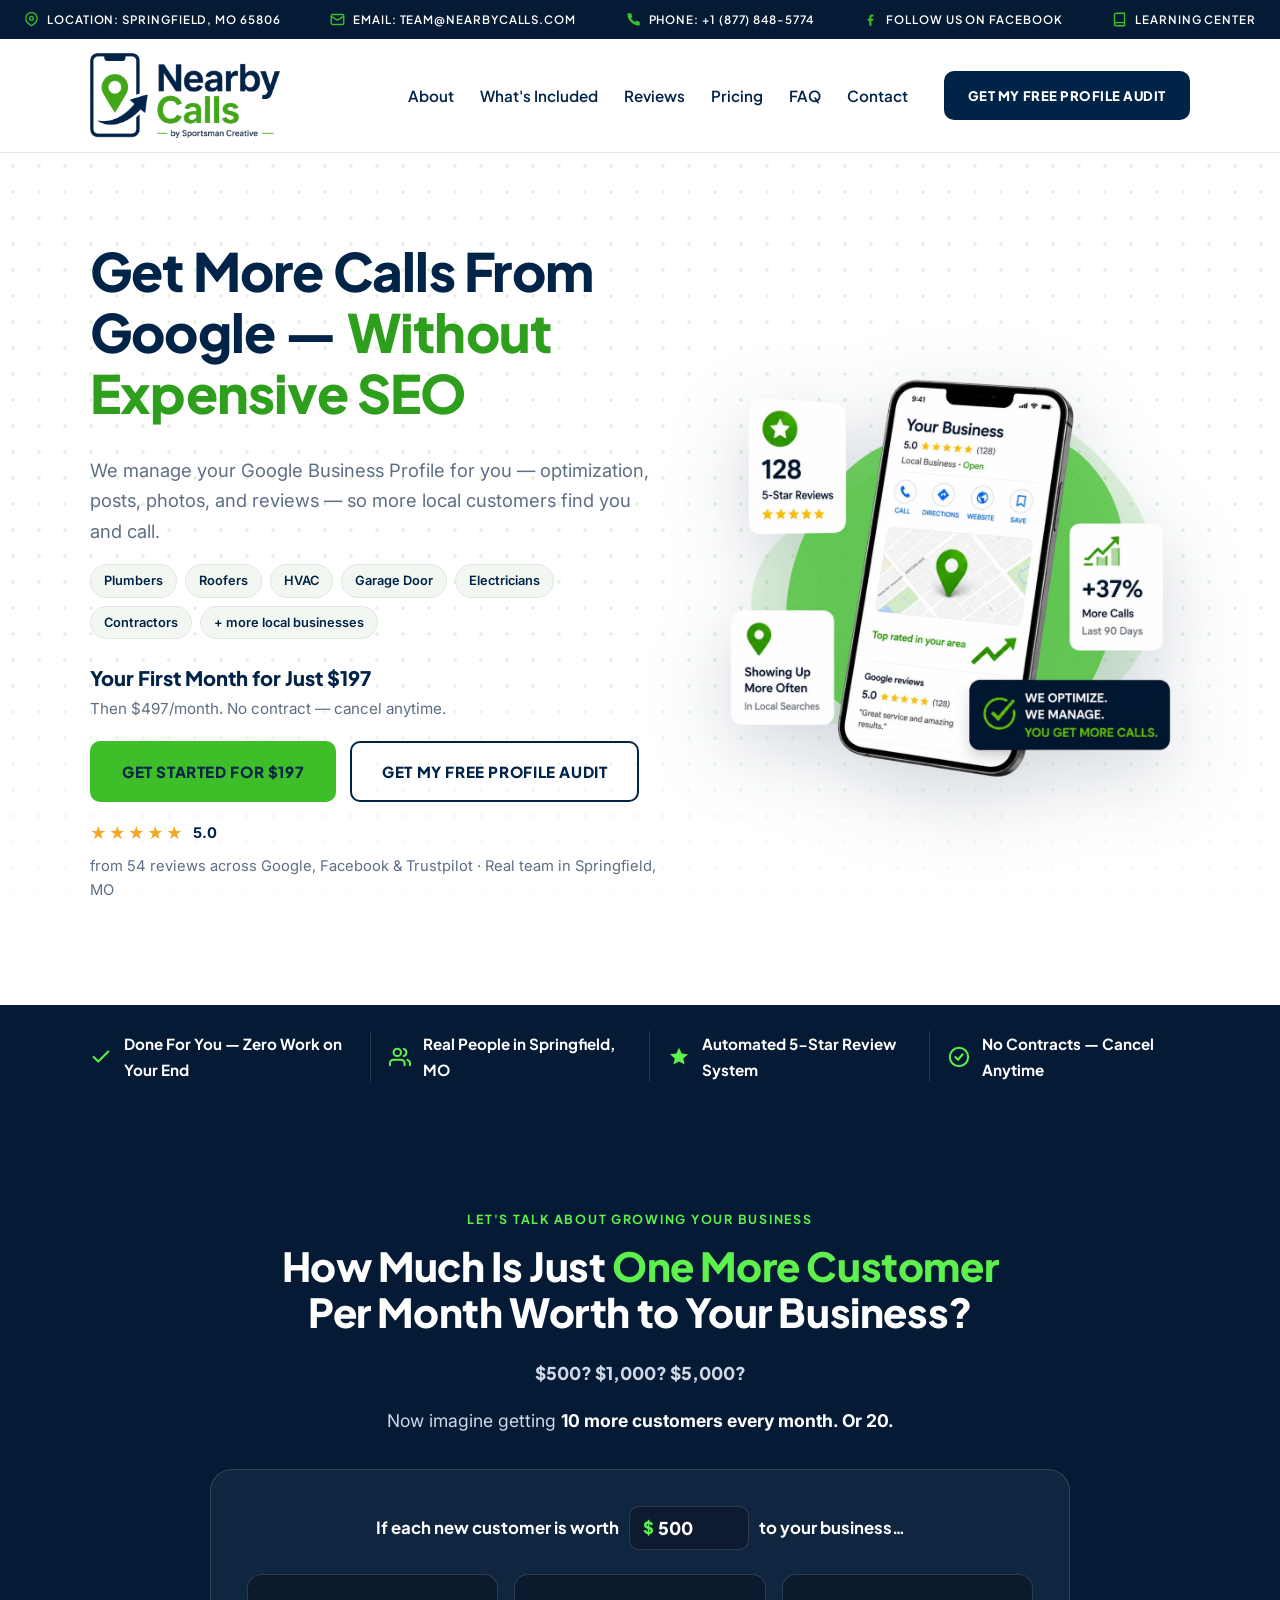
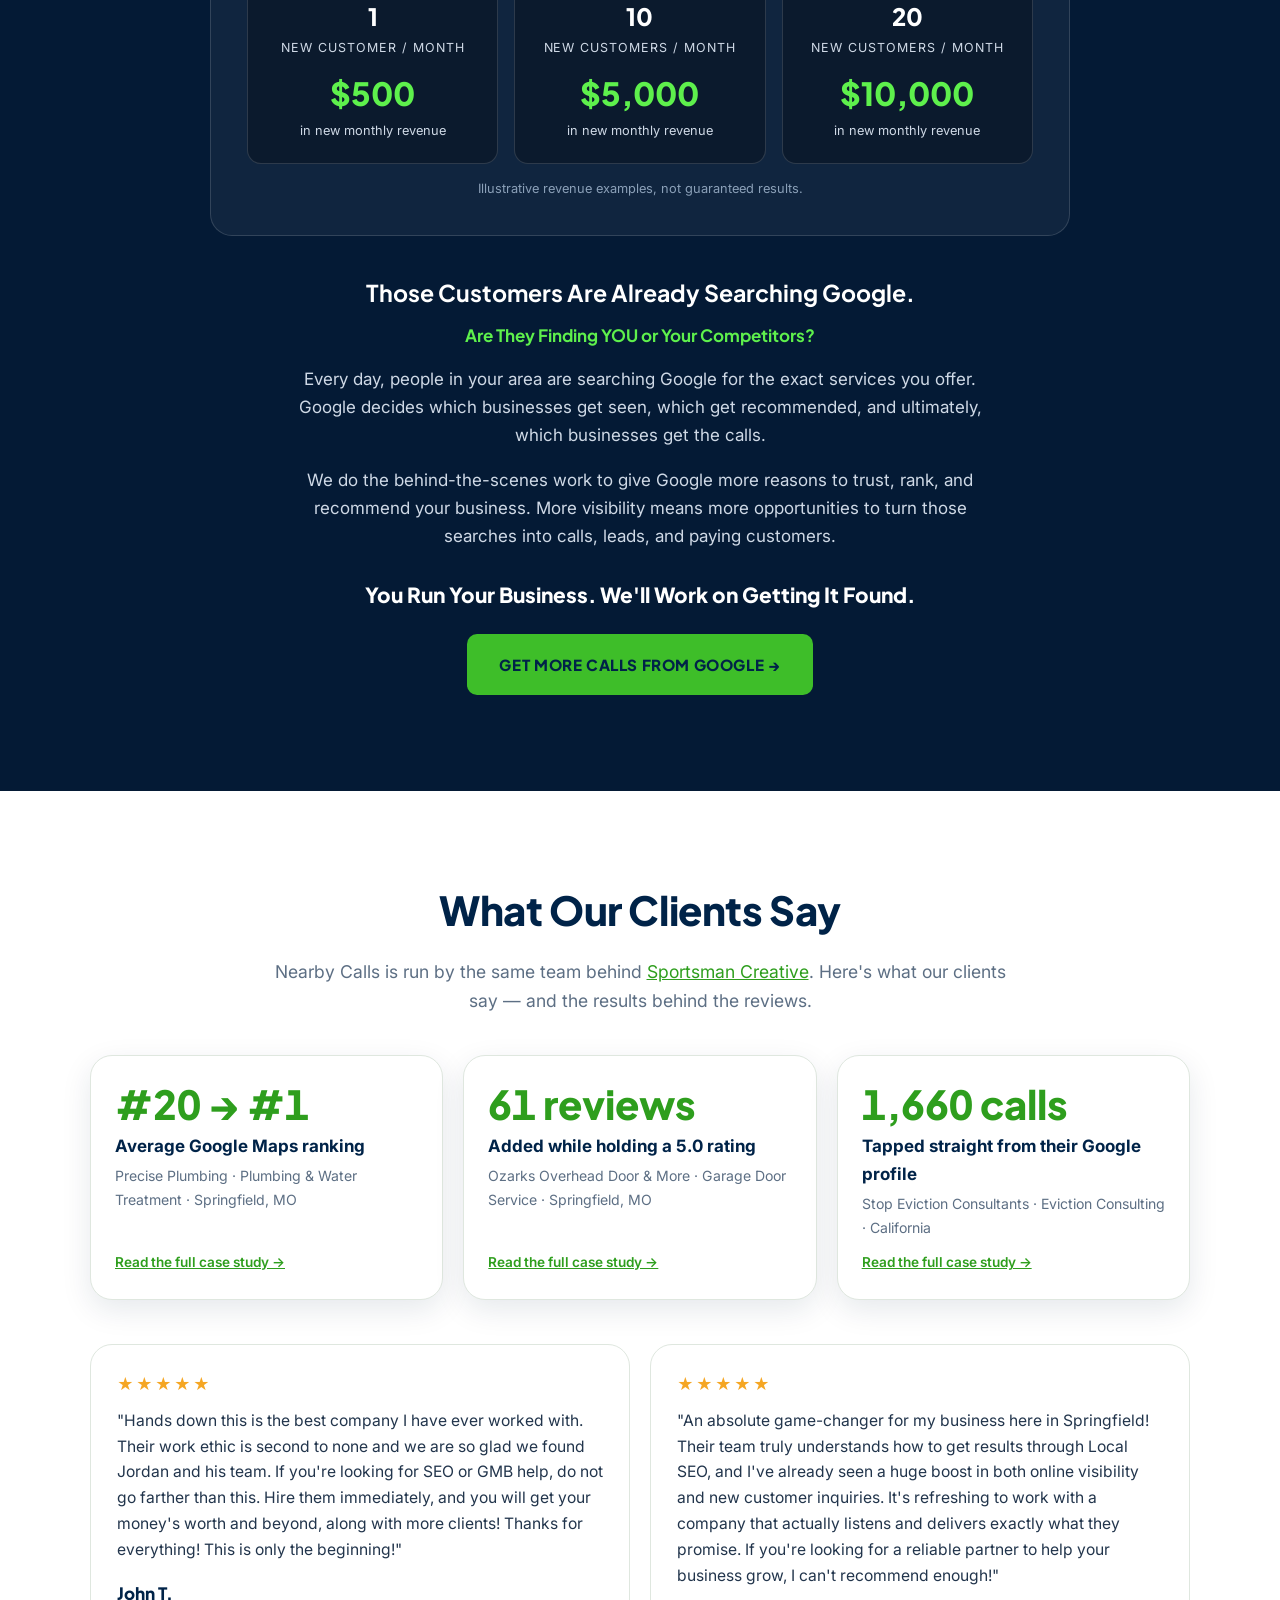
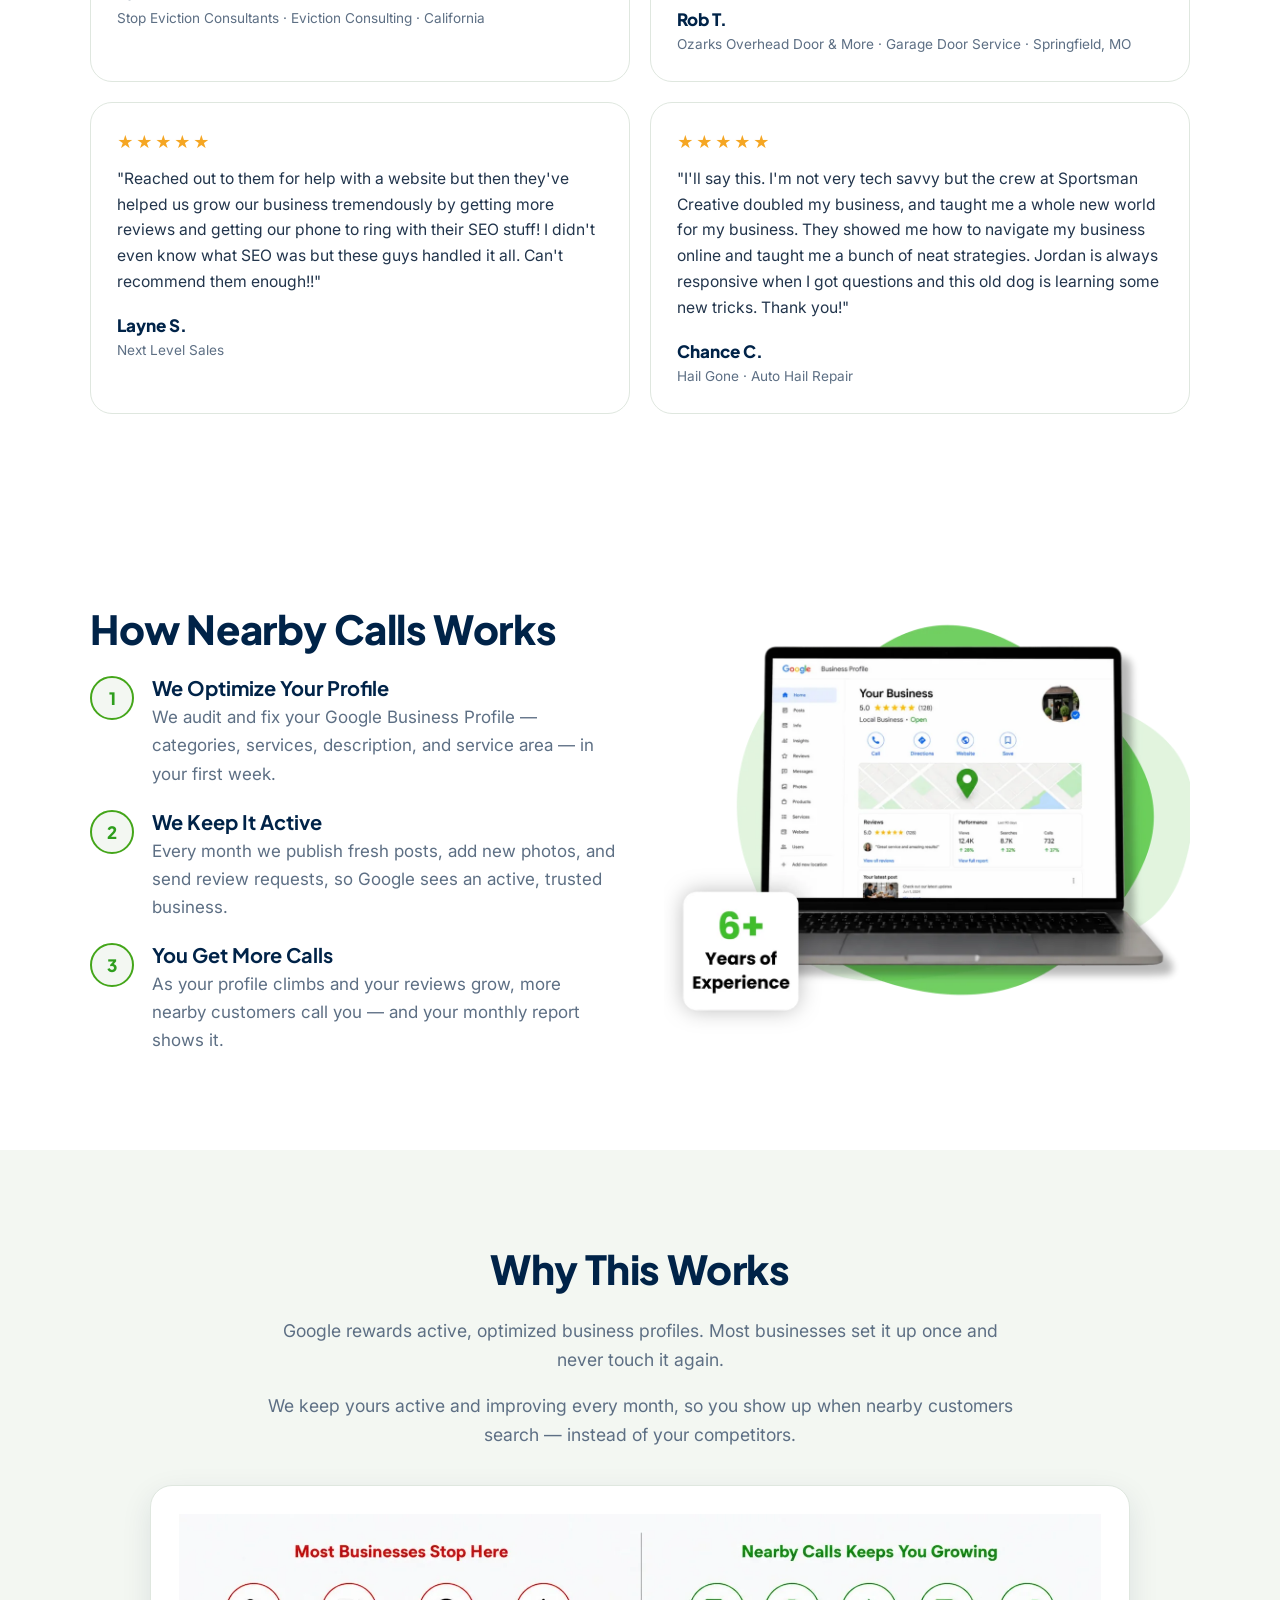
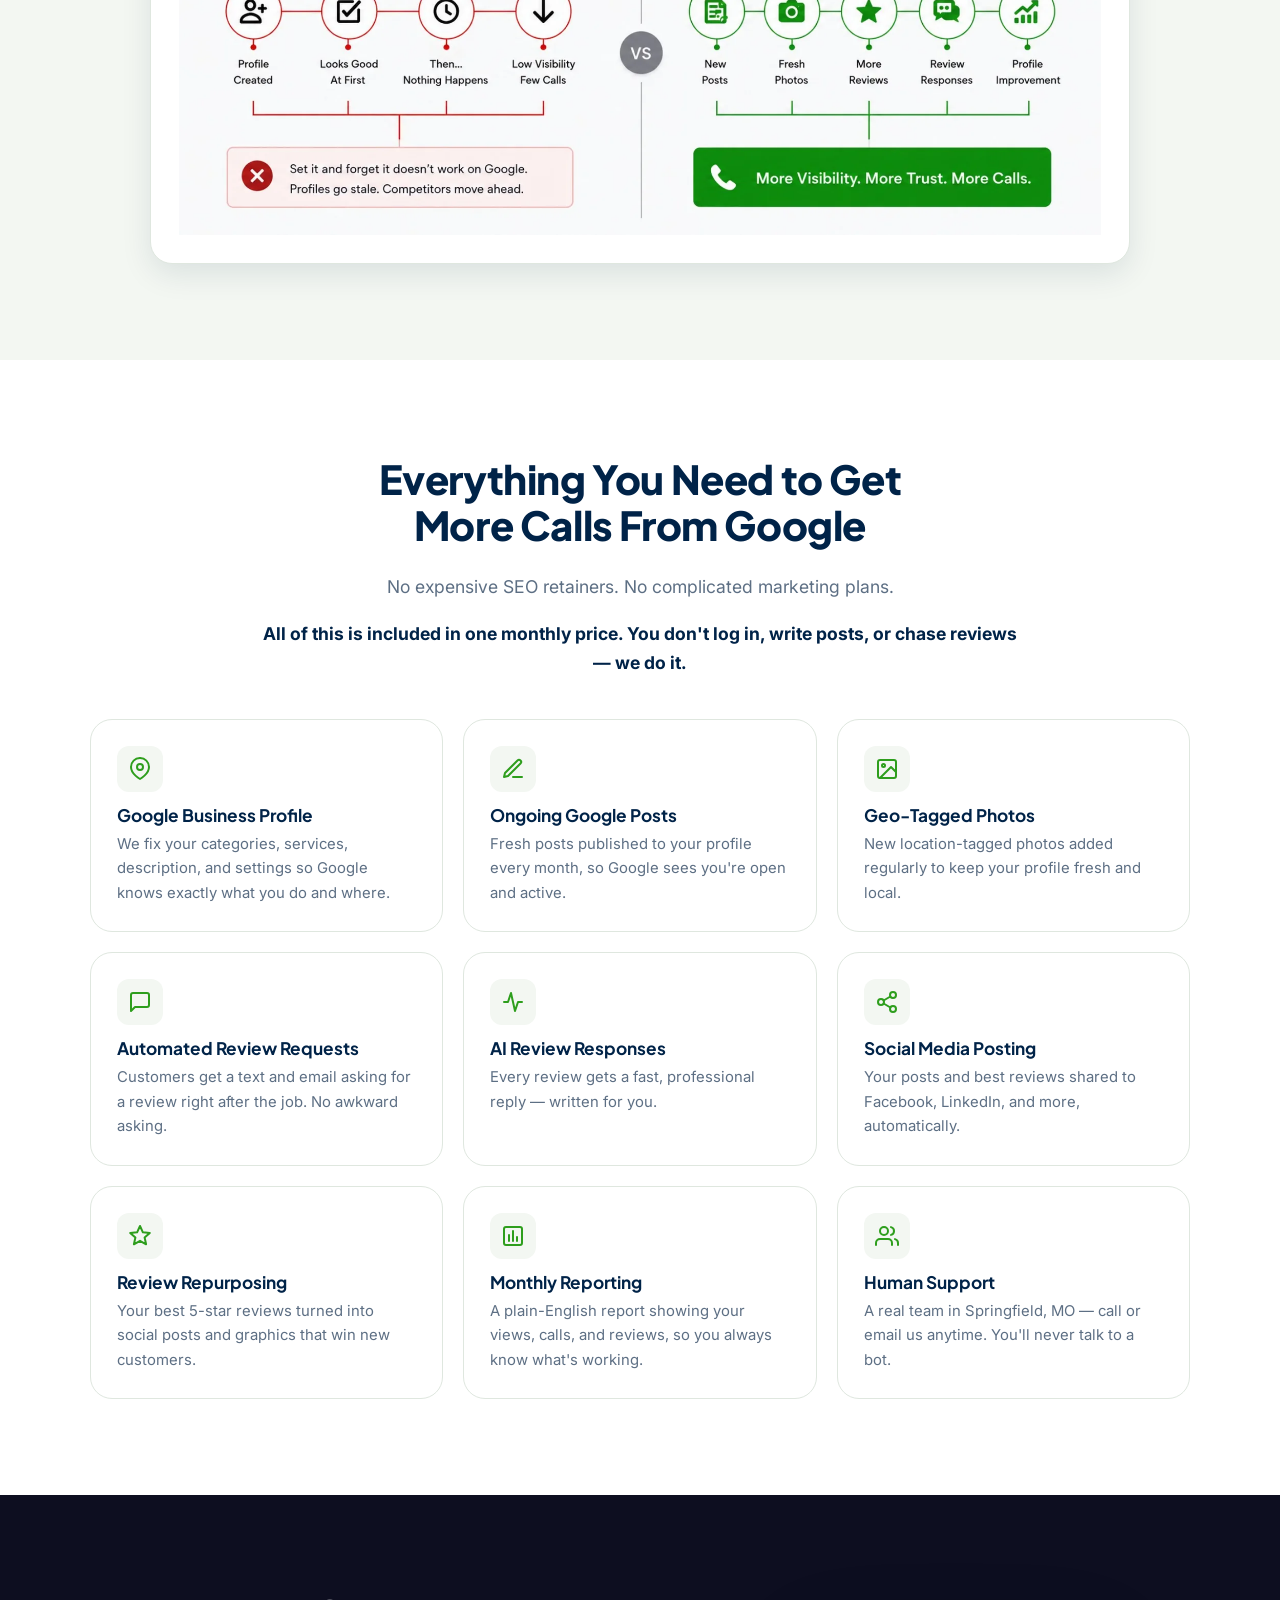
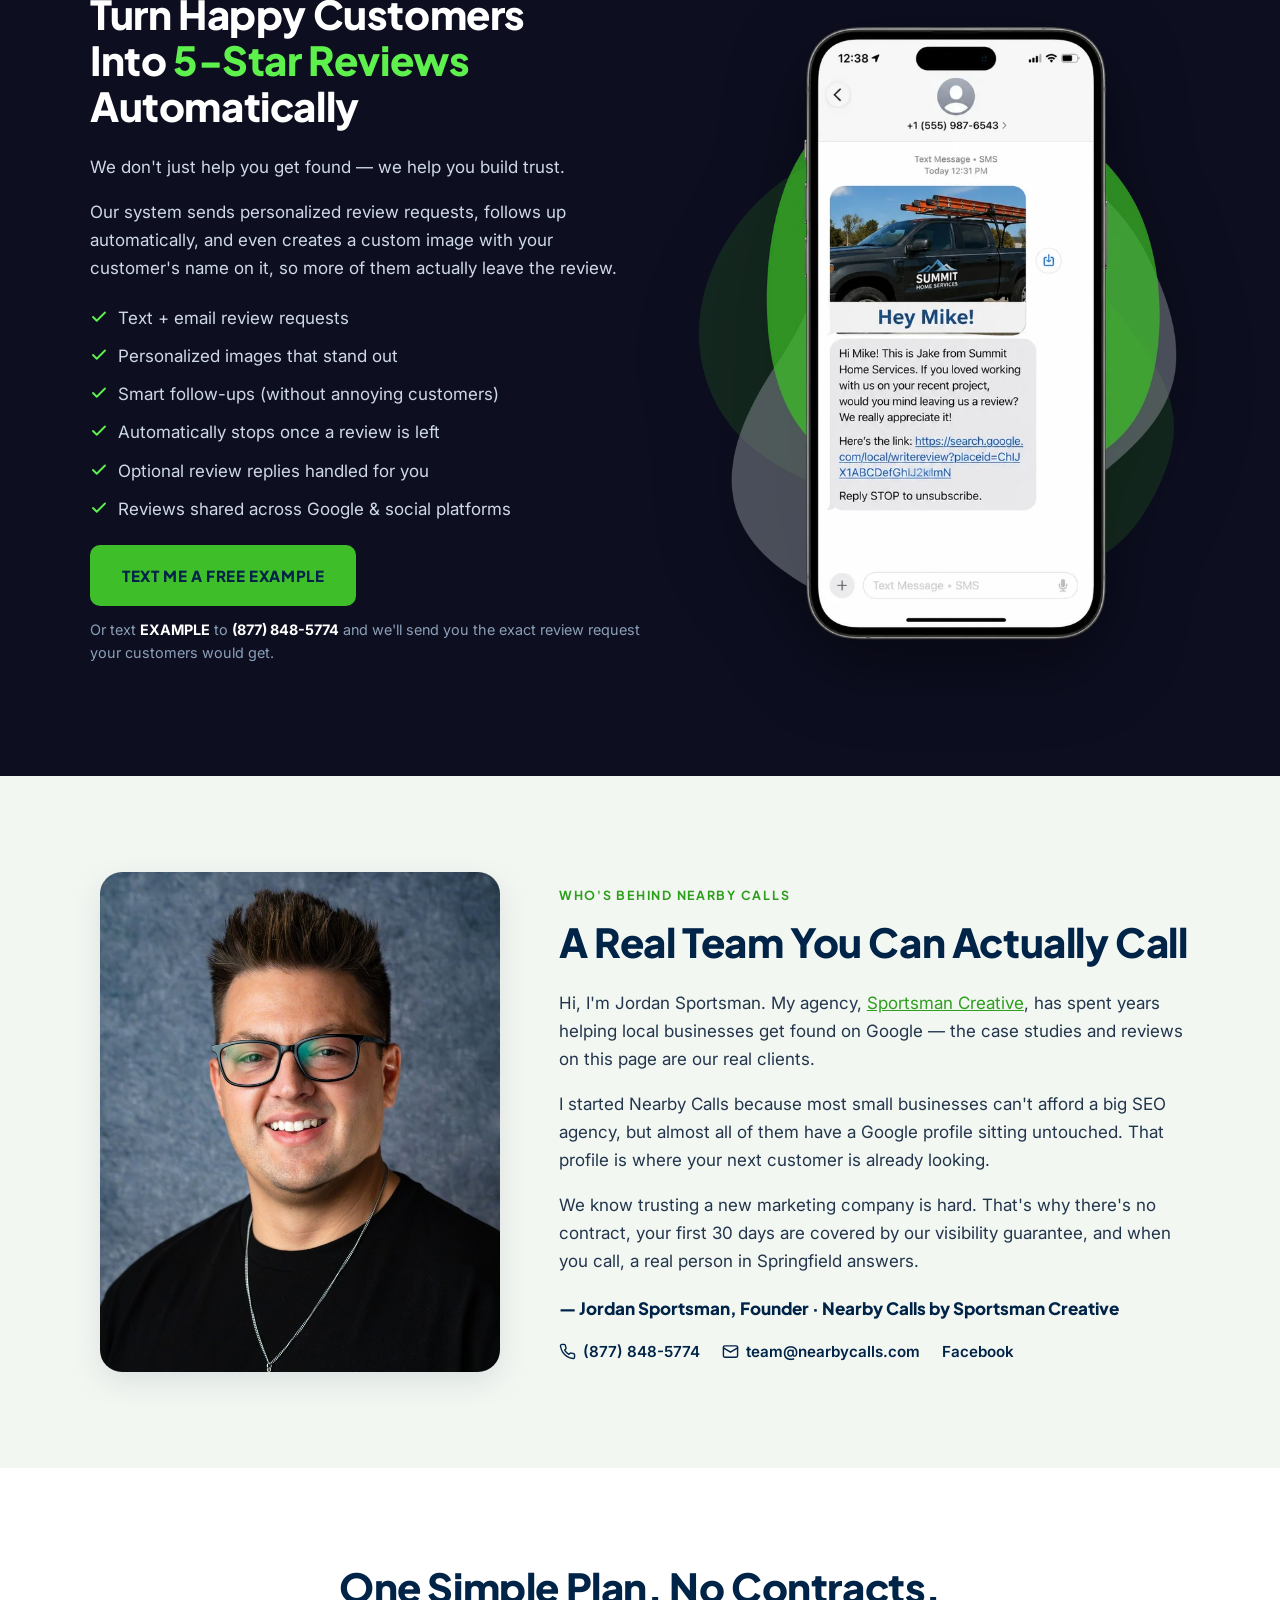
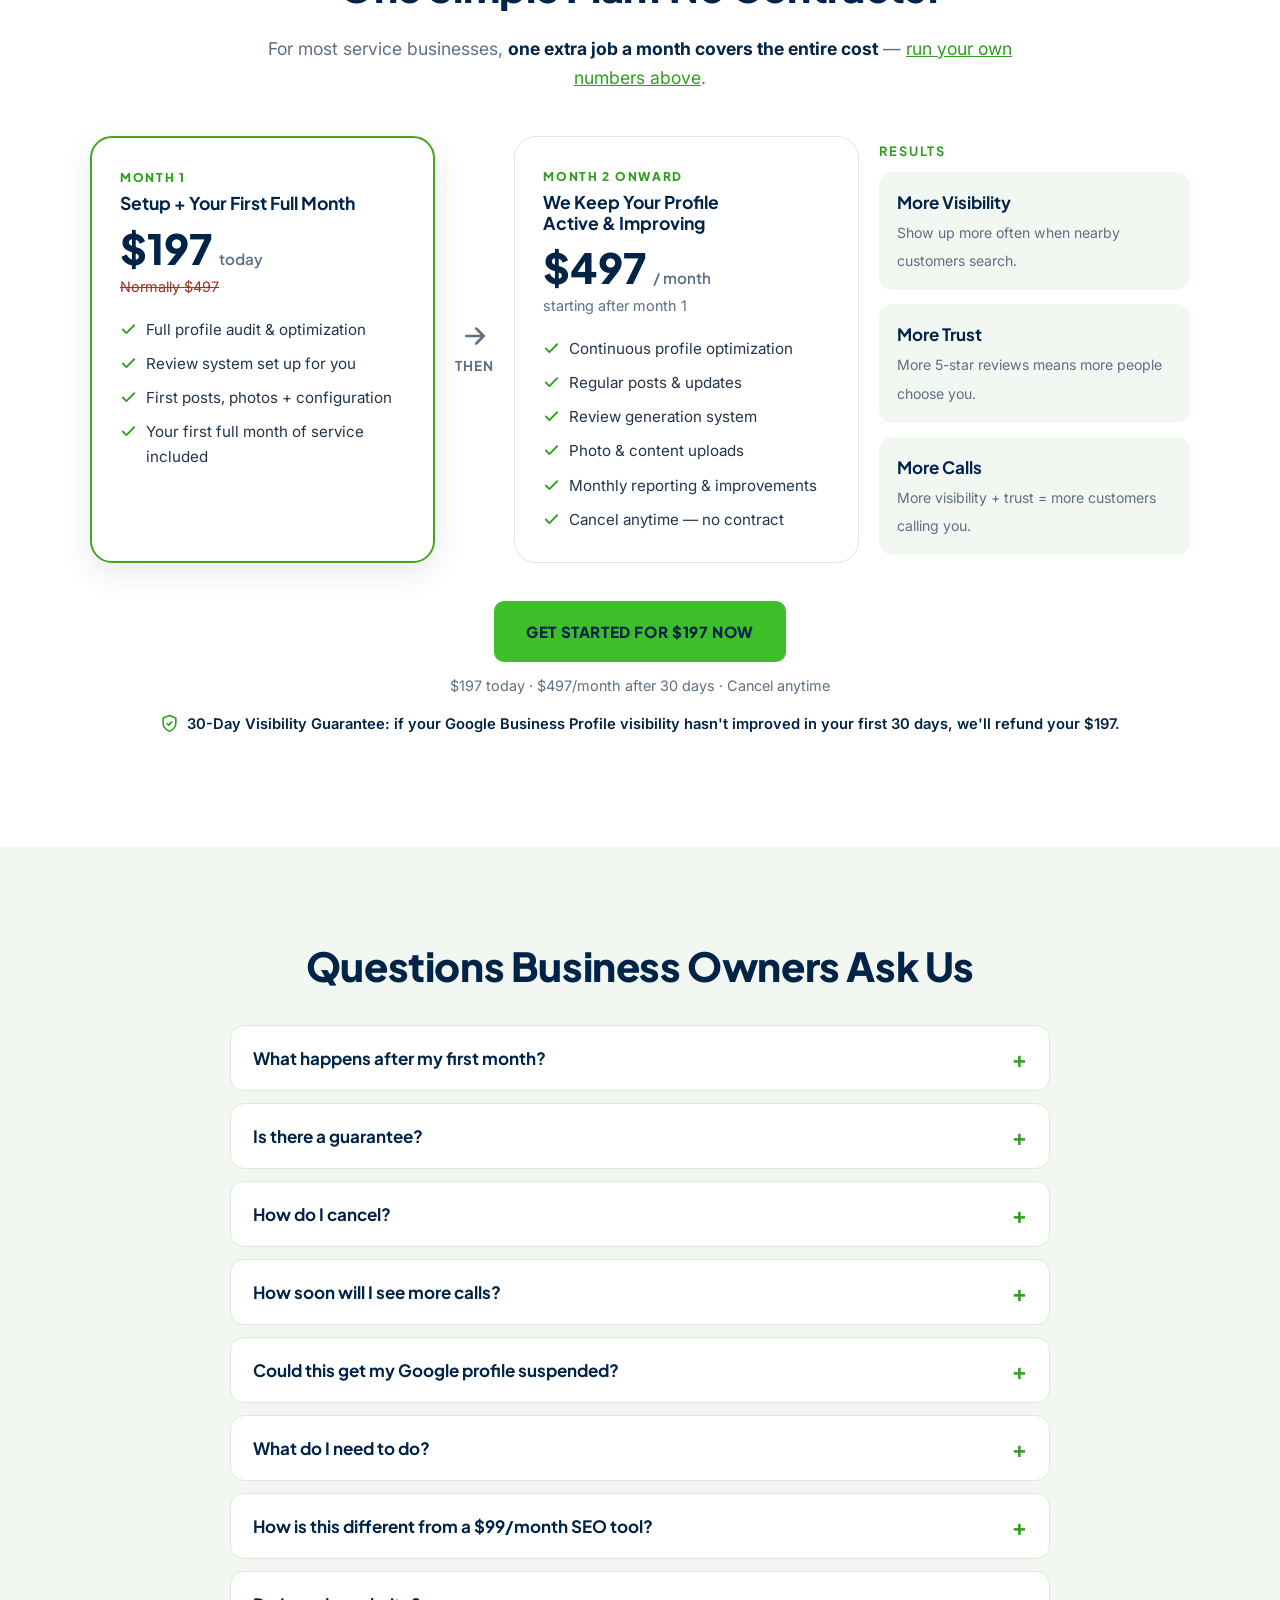
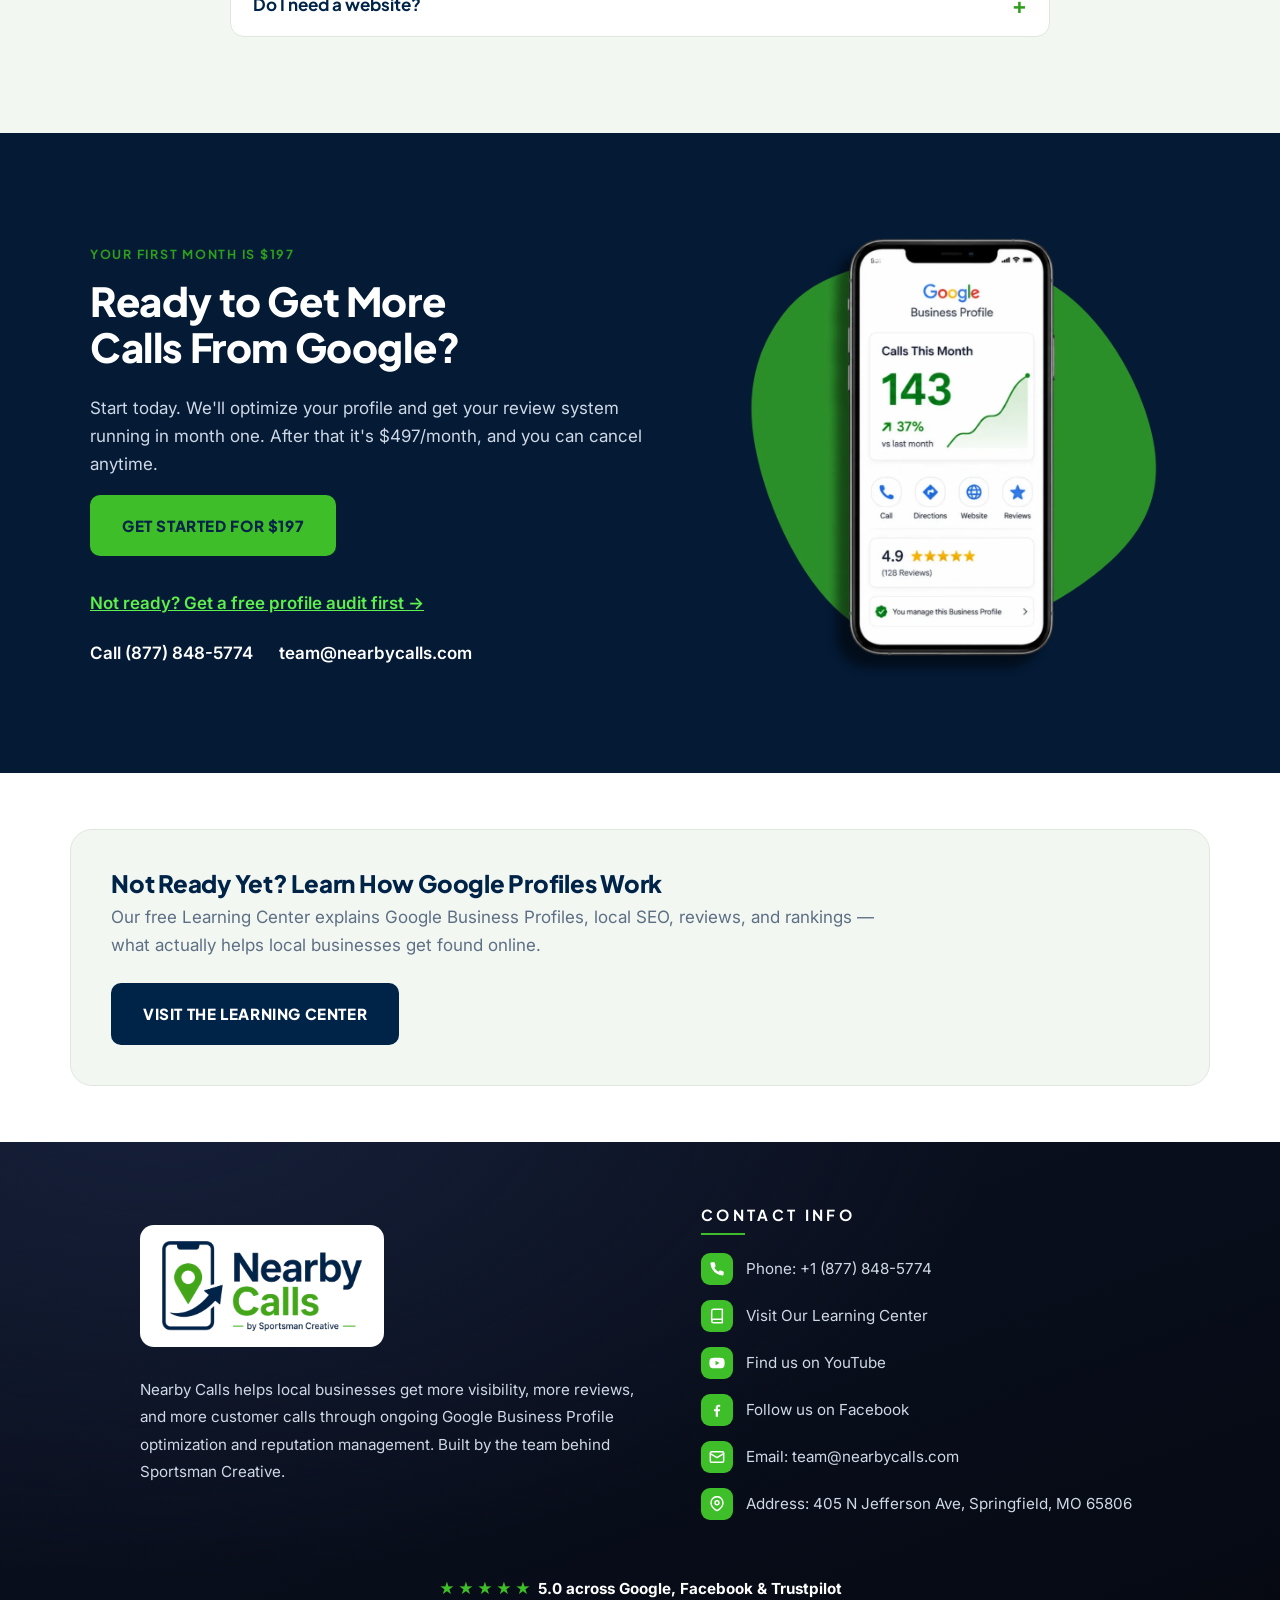
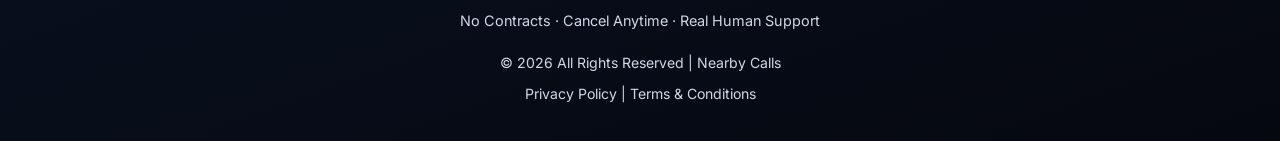
==== commit 95a84f12: "Footer matched to Sarah's Brizy design Dark gradient background, white logo card beside Contact Info" ====
--- a/index.html
+++ b/index.html
@@ -540,33 +540,27 @@
   <footer class="site-footer">
     <div class="container">
       <div class="footer-grid">
-        <div>
-          <span class="footer-logo"><img src="assets/nearby-calls-logo.png" alt="Nearby Calls logo" width="170" height="77"></span>
+        <div class="footer-brand">
+          <span class="footer-logo"><img src="assets/nearby-calls-logo.png" alt="Nearby Calls logo" width="200" height="90"></span>
           <p>Nearby Calls helps local businesses get more visibility, more reviews, and more customer calls through ongoing Google Business Profile optimization and reputation management. Built by the team behind <a href="https://www.sportsmancreative.com/" target="_blank" rel="noopener">Sportsman Creative</a>.</p>
         </div>
-        <div>
-          <h4>Contact</h4>
+        <div class="footer-contact">
+          <h4>Contact Info</h4>
           <ul class="footer-list">
-            <li><a href="tel:+18778485774">Phone: +1 (877) 848-5774</a></li>
-            <li><a href="mailto:team@nearbycalls.com">Email: team@nearbycalls.com</a></li>
-            <li>405 N Jefferson Ave,<br>Springfield, MO 65806</li>
+            <li><a href="tel:+18778485774"><span class="fi"><svg width="16" height="16" viewBox="0 0 24 24" fill="#fff" stroke="none"><path d="M22 16.9v3a2 2 0 01-2.2 2 19.8 19.8 0 01-8.6-3.1 19.5 19.5 0 01-6-6A19.8 19.8 0 012.1 4.2 2 2 0 014.1 2h3a2 2 0 012 1.7c.1 1 .4 2 .7 2.9a2 2 0 01-.5 2.1L8 10a16 16 0 006 6l1.3-1.3a2 2 0 012.1-.5c.9.3 1.9.6 2.9.7a2 2 0 011.7 2z"/></svg></span> Phone: +1 (877) 848-5774</a></li>
+            <li><a href="https://learn.nearbycalls.com/" target="_blank" rel="noopener"><span class="fi"><svg width="16" height="16" viewBox="0 0 24 24" fill="none" stroke="#fff" stroke-width="2.2" stroke-linecap="round" stroke-linejoin="round"><path d="M4 19.5A2.5 2.5 0 016.5 17H20"/><path d="M6.5 2H20v20H6.5A2.5 2.5 0 014 19.5v-15A2.5 2.5 0 016.5 2z"/></svg></span> Visit Our Learning Center</a></li>
+            <li><a href="https://youtube.com/@nearbycalls" target="_blank" rel="noopener"><span class="fi"><svg width="16" height="16" viewBox="0 0 24 24" fill="#fff" stroke="none"><path d="M23 7.5a4 4 0 00-2.8-2.9C18.2 4 12 4 12 4s-6.2 0-8.2.6A4 4 0 001 7.5 41 41 0 00.5 12 41 41 0 001 16.5a4 4 0 002.8 2.9C5.8 20 12 20 12 20s6.2 0 8.2-.6a4 4 0 002.8-2.9A41 41 0 0023.5 12 41 41 0 0023 7.5zM9.8 15.3V8.7l6 3.3z"/></svg></span> Find us on YouTube</a></li>
+            <li><a href="https://www.facebook.com/profile.php?id=61590308712732" target="_blank" rel="noopener"><span class="fi"><svg width="16" height="16" viewBox="0 0 24 24" fill="#fff" stroke="none"><path d="M13.5 22v-8h2.7l.4-3.2h-3.1V8.7c0-.9.3-1.6 1.6-1.6h1.7V4.2c-.3 0-1.3-.1-2.5-.1-2.5 0-4.2 1.5-4.2 4.3v2.4H7.4V14h2.7v8z"/></svg></span> Follow us on Facebook</a></li>
+            <li><a href="mailto:team@nearbycalls.com"><span class="fi"><svg width="16" height="16" viewBox="0 0 24 24" fill="none" stroke="#fff" stroke-width="2.2" stroke-linecap="round" stroke-linejoin="round"><rect x="2" y="4" width="20" height="16" rx="2"/><path d="M22 7l-10 6L2 7"/></svg></span> Email: team@nearbycalls.com</a></li>
+            <li><span class="row"><span class="fi"><svg width="16" height="16" viewBox="0 0 24 24" fill="none" stroke="#fff" stroke-width="2.2" stroke-linecap="round" stroke-linejoin="round"><path d="M21 10c0 7-9 12-9 12s-9-5-9-12a9 9 0 1118 0z"/><circle cx="12" cy="10" r="3"/></svg></span> Address: 405 N Jefferson Ave, Springfield, MO 65806</span></li>
           </ul>
         </div>
-        <div>
-          <h4>Explore</h4>
-          <ul class="footer-list">
-            <li><a href="https://learn.nearbycalls.com/">Learning Center</a></li>
-            <li><a href="https://audit.portal.nearbycalls.com/">Free Profile Audit</a></li>
-            <li><a href="https://youtube.com/@nearbycalls" target="_blank" rel="noopener">YouTube</a></li>
-            <li><a href="https://www.facebook.com/profile.php?id=61590308712732" target="_blank" rel="noopener">Facebook</a></li>
-            <li><a href="https://www.instagram.com/nearbycalls/" target="_blank" rel="noopener">Instagram</a></li>
-          </ul>
-        </div>
-      </div>
-      <div class="footer-bottom">
-        <span class="footer-rating">★★★★★ 5.0 across Google, Facebook &amp; Trustpilot · Serving businesses nationwide from Springfield, MO</span>
-        <span>No Contracts · Cancel Anytime · Real Human Support</span>
-        <span>© 2026 Nearby Calls · <a href="privacy-policy.html">Privacy Policy</a> · <a href="terms-and-conditions.html">Terms &amp; Conditions</a></span>
+      </div>
+      <div class="footer-center">
+        <p class="footer-rating"><span class="stars-green" aria-hidden="true">&#9733;&#9733;&#9733;&#9733;&#9733;</span> <b>5.0 across Google, Facebook &amp; Trustpilot</b></p>
+        <p class="footer-tags">No Contracts &middot; Cancel Anytime &middot; Real Human Support</p>
+        <p class="footer-copy">&copy; 2026 All Rights Reserved | Nearby Calls</p>
+        <p class="footer-legal"><a href="privacy-policy.html">Privacy Policy</a> | <a href="terms-and-conditions.html">Terms &amp; Conditions</a></p>
       </div>
     </div>
   </footer>
--- a/css/styles.css
+++ b/css/styles.css
@@ -619,32 +619,66 @@
 /* --------------------------------------------------------------------------
    Footer
    -------------------------------------------------------------------------- */
-.site-footer { background: var(--navy); color: var(--text-dark-bg); padding-block: 56px 32px; font-size: 0.93rem; }
-.footer-grid { display: grid; grid-template-columns: 1.3fr 1fr 1fr; gap: 40px; }
+.site-footer {
+  background:
+    radial-gradient(120% 150% at 12% -10%, #16203a 0%, rgba(22, 32, 58, 0) 55%),
+    linear-gradient(160deg, #0c1222 0%, #080d1a 55%, #05080f 100%);
+  color: var(--text-dark-bg);
+  padding-block: 64px 36px;
+  font-size: 0.95rem;
+}
+.footer-grid {
+  display: grid;
+  grid-template-columns: 1.15fr 1fr;
+  gap: 56px;
+  align-items: center;
+  max-width: 1000px;
+  margin-inline: auto;
+}
+.footer-brand p { line-height: 1.8; }
 .footer-logo {
   background: #fff;
-  border-radius: 12px;
-  padding: 12px 16px;
+  border-radius: 14px;
+  padding: 16px 22px;
   display: inline-block;
-  margin-bottom: 16px;
-}
-.footer-logo img { width: 170px; }
-.site-footer h4 { color: #fff; font-size: 0.82rem; letter-spacing: 0.14em; text-transform: uppercase; margin-bottom: 14px; }
+  margin-bottom: 22px;
+}
+.footer-logo img { width: 200px; }
+.site-footer h4 {
+  color: #fff;
+  font-size: 0.95rem;
+  letter-spacing: 0.22em;
+  text-transform: uppercase;
+  margin: 0 0 8px;
+}
+.footer-contact h4::after {
+  content: "";
+  display: block;
+  width: 44px;
+  height: 2px;
+  background: var(--green);
+  margin-top: 10px;
+}
 .site-footer a { color: var(--text-dark-bg); text-decoration: none; }
 .site-footer a:hover { color: var(--green-glow); }
-.footer-list { list-style: none; margin: 0; padding: 0; display: grid; gap: 9px; }
-.footer-bottom {
-  border-top: 1px solid var(--line-dark);
-  margin-top: 40px;
-  padding-top: 22px;
-  display: flex;
-  flex-wrap: wrap;
-  gap: 10px 24px;
-  justify-content: space-between;
-  align-items: center;
-  font-size: 0.85rem;
-}
-.footer-rating { color: #fff; font-weight: 600; }
+.footer-list { list-style: none; margin: 18px 0 0; padding: 0; display: grid; gap: 15px; }
+.footer-list a, .footer-list .row { display: flex; align-items: center; gap: 13px; }
+.fi {
+  flex: none;
+  width: 32px;
+  height: 32px;
+  border-radius: 9px;
+  background: var(--green);
+  display: grid;
+  place-items: center;
+}
+.footer-center { text-align: center; margin-top: 56px; display: grid; gap: 8px; }
+.footer-center p { margin: 0; }
+.stars-green { color: var(--green); letter-spacing: 3px; }
+.footer-rating b { color: #fff; }
+.footer-tags { font-size: 0.9rem; }
+.footer-copy { font-size: 0.88rem; margin-top: 10px !important; }
+.footer-legal { font-size: 0.88rem; }
 
 /* --------------------------------------------------------------------------
    Sticky mobile buy bar
@@ -716,6 +750,7 @@
   .then-arrow { transform: rotate(90deg); padding-block: 2px; }
 
   .topbar .email, .topbar .loc { display: none; }
+  .footer-grid { grid-template-columns: 1fr; gap: 36px; }
   .sticky-bar { display: flex; }
   body { padding-bottom: 0; }
 }
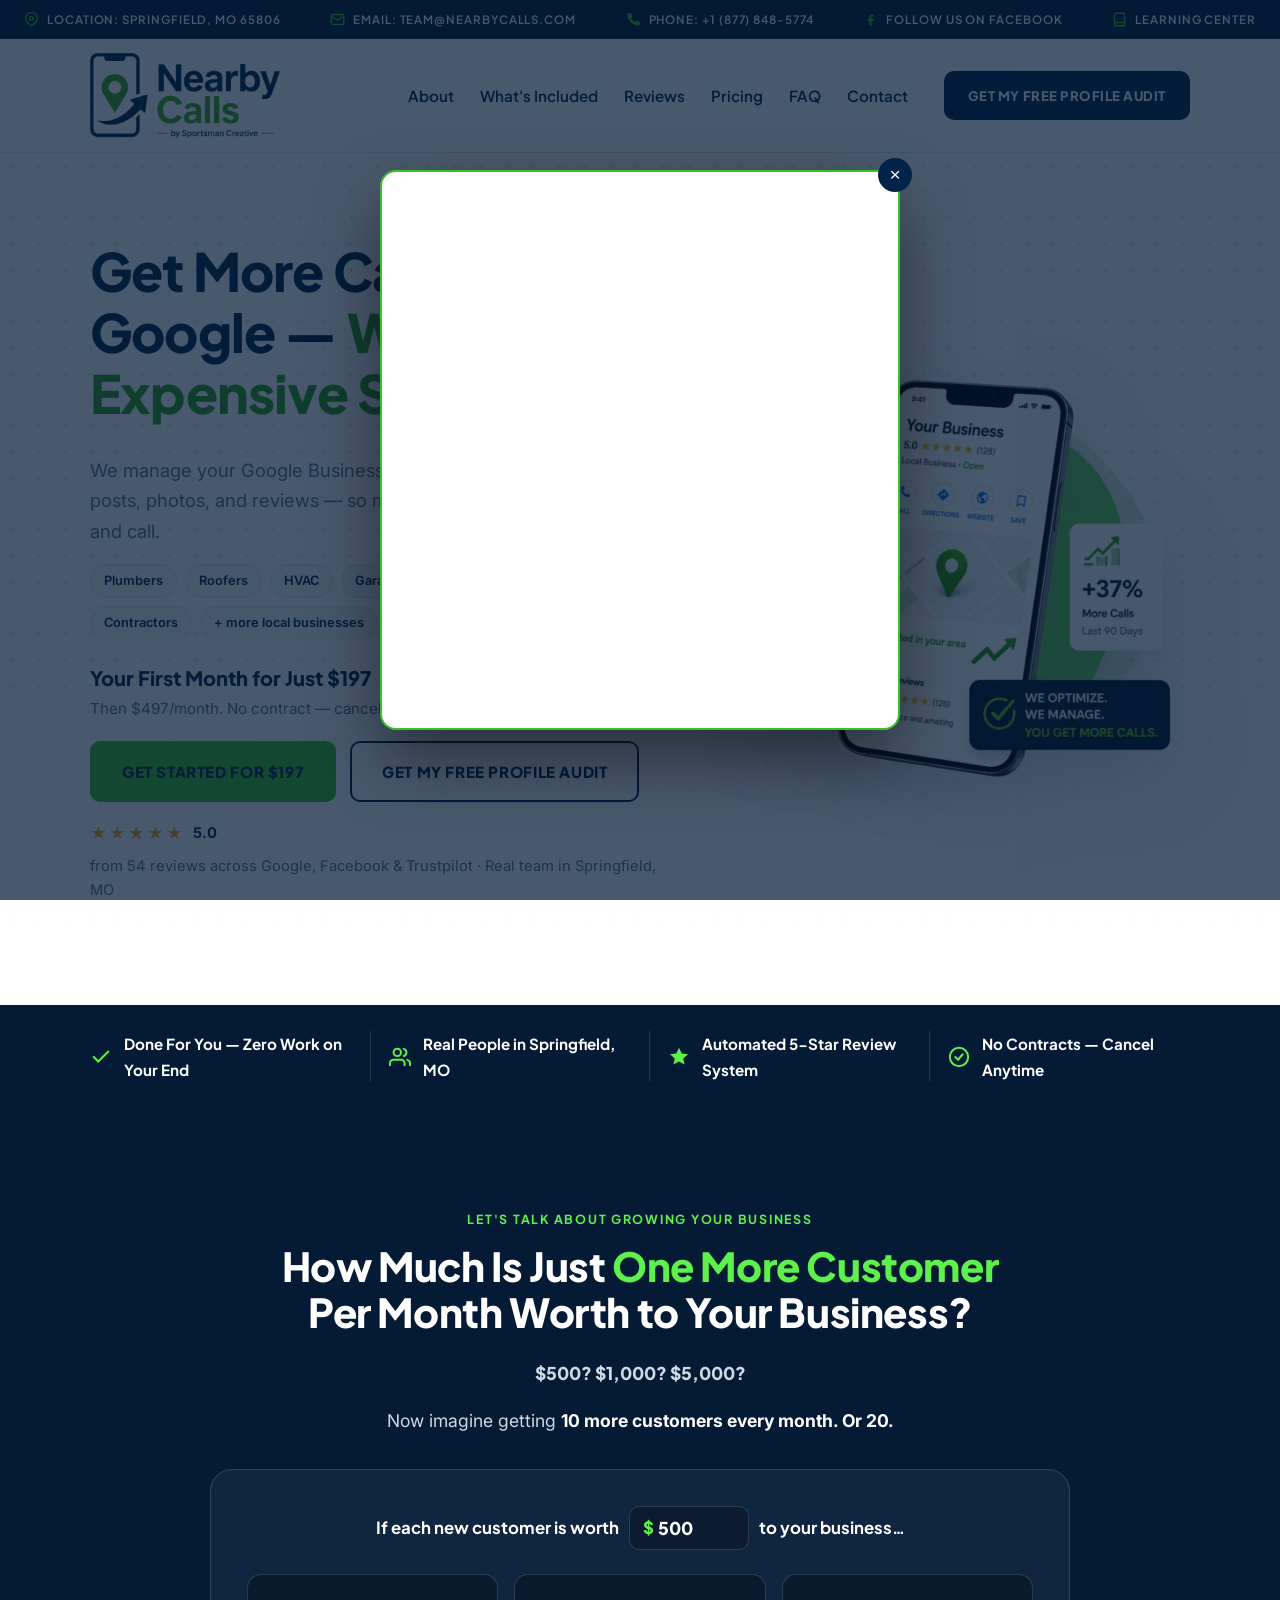
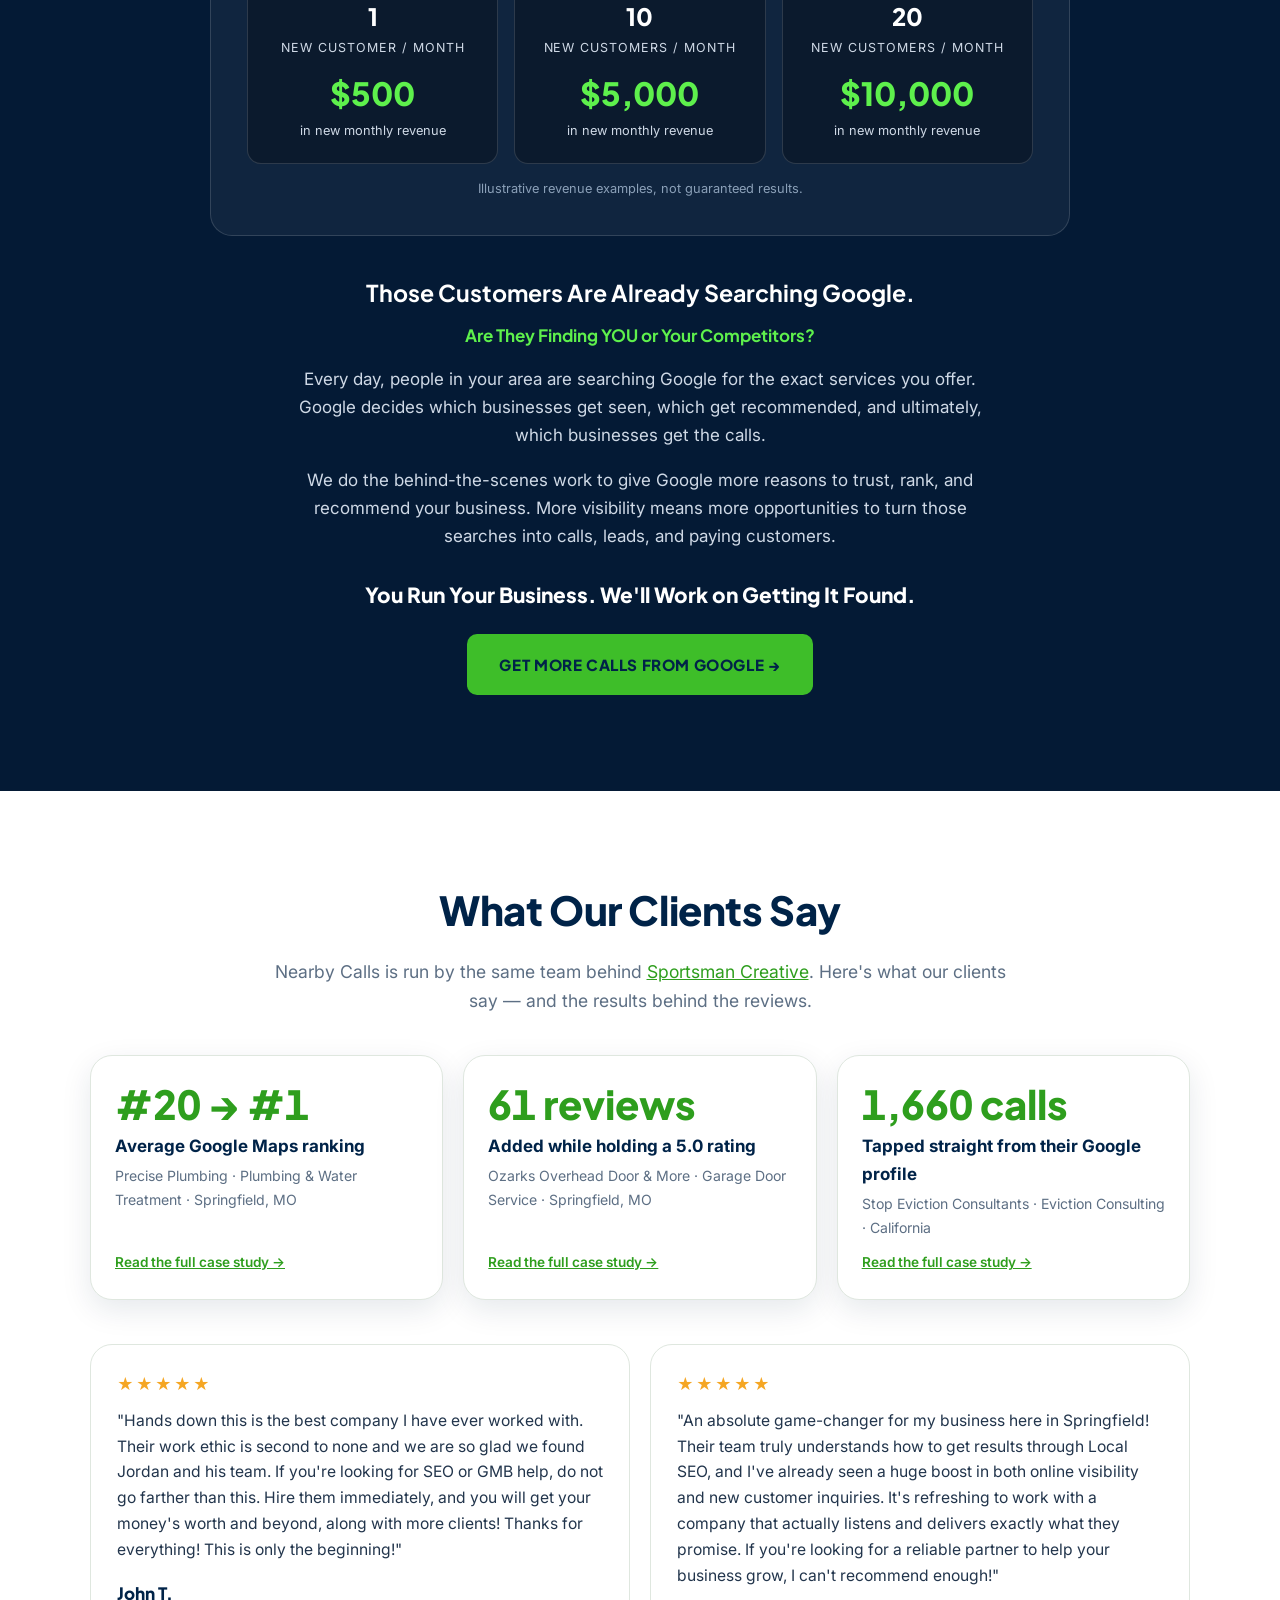
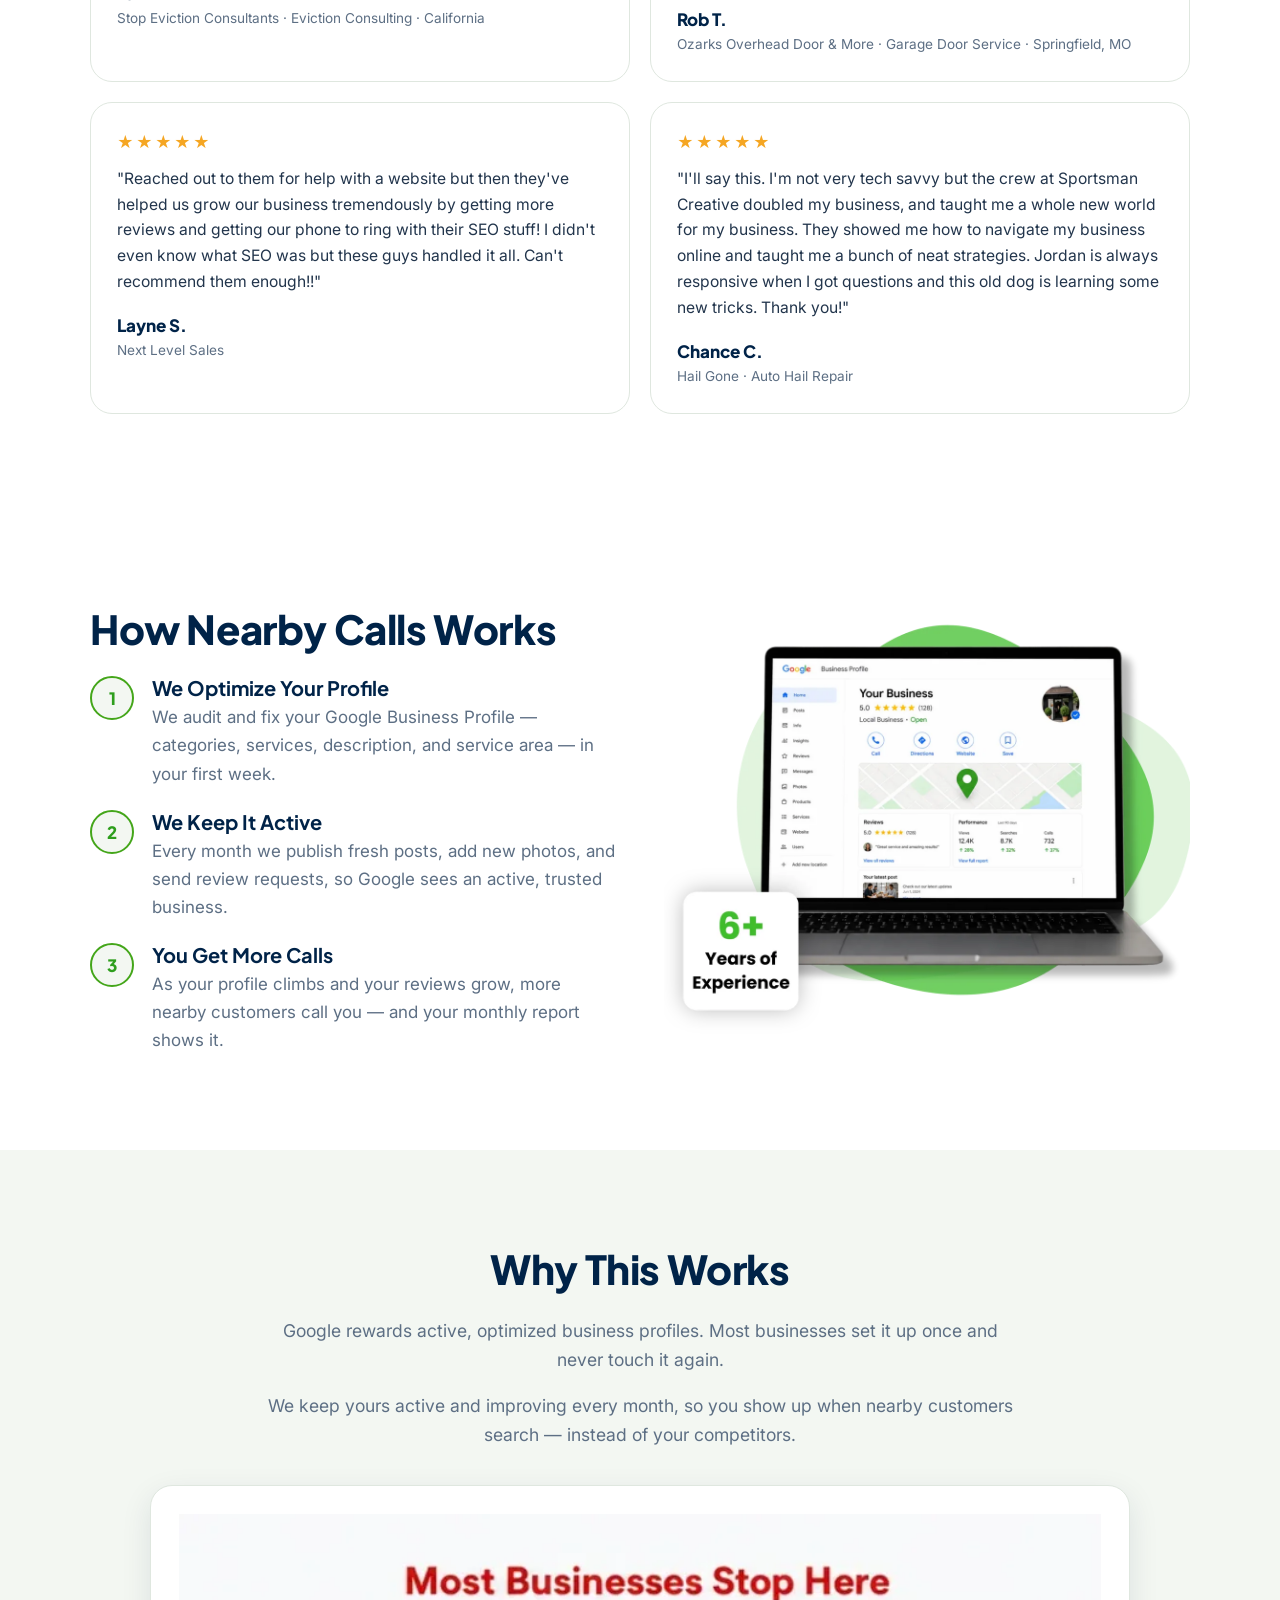
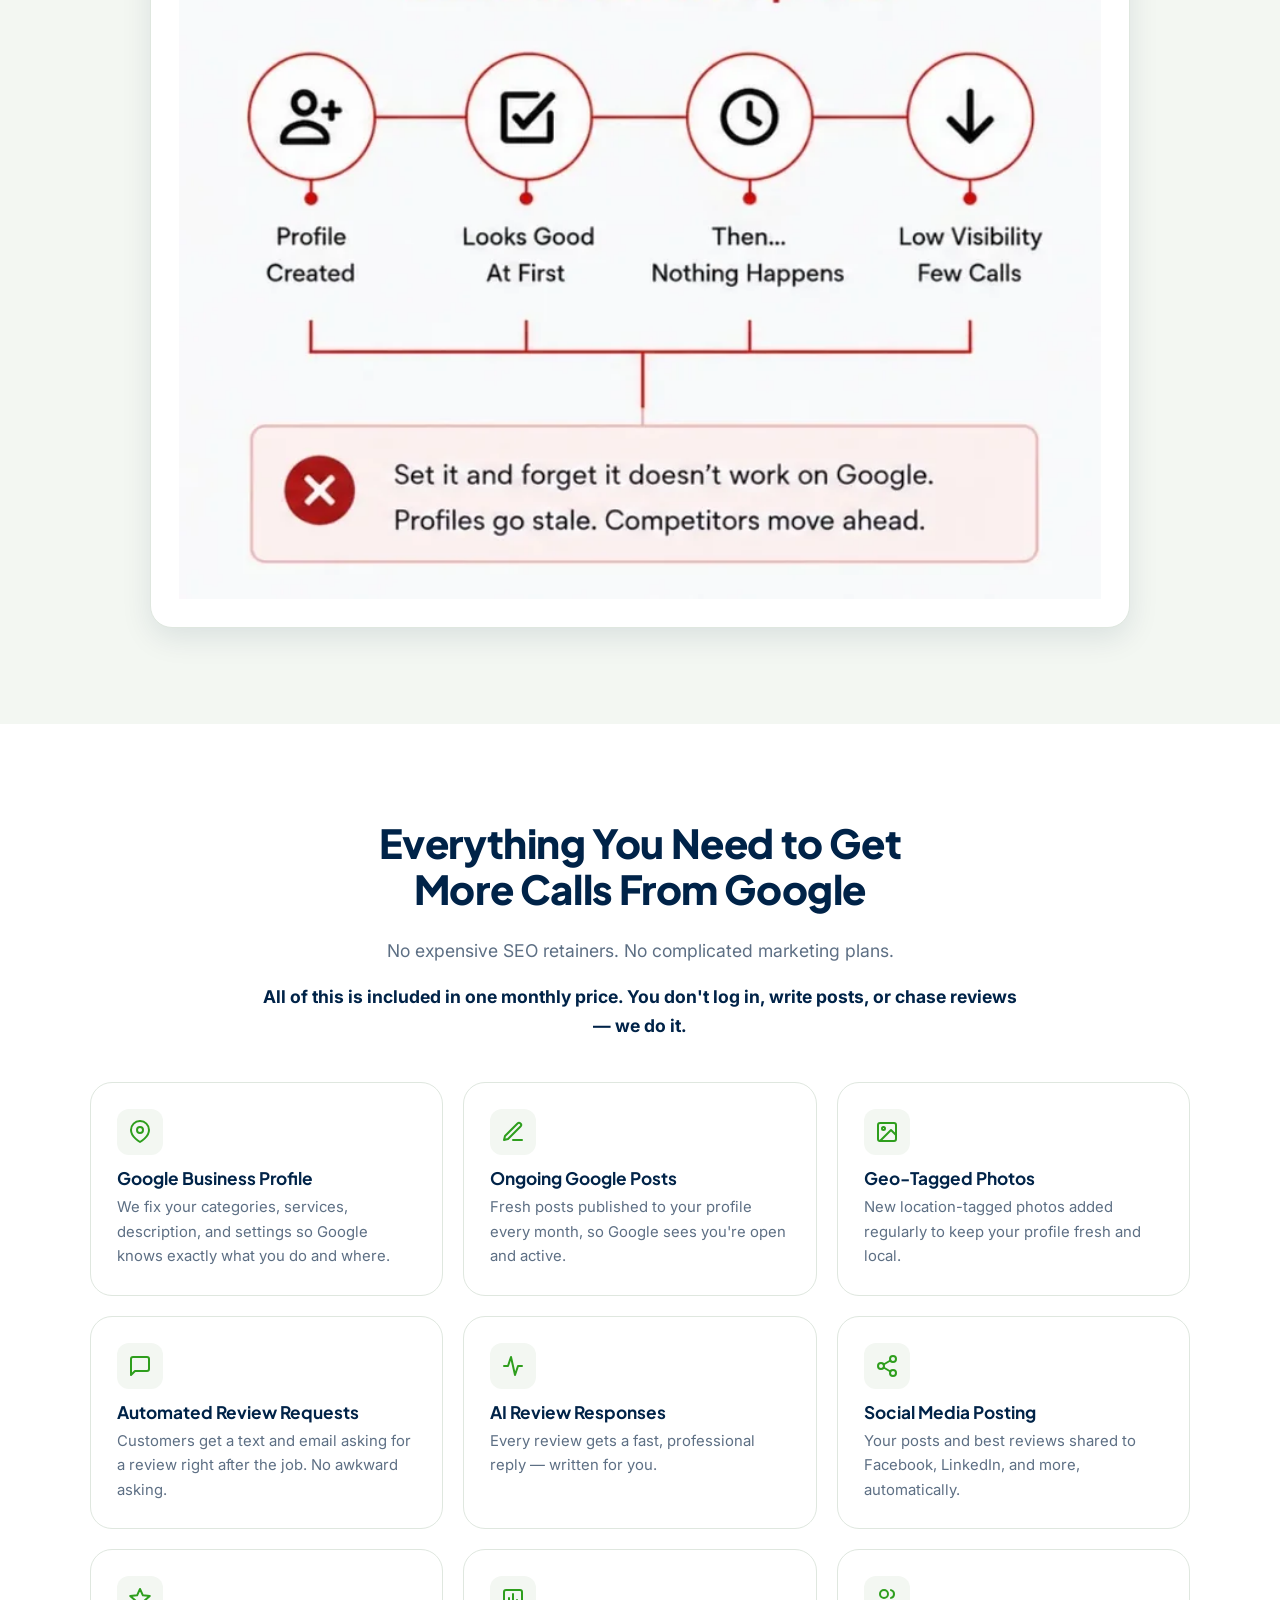
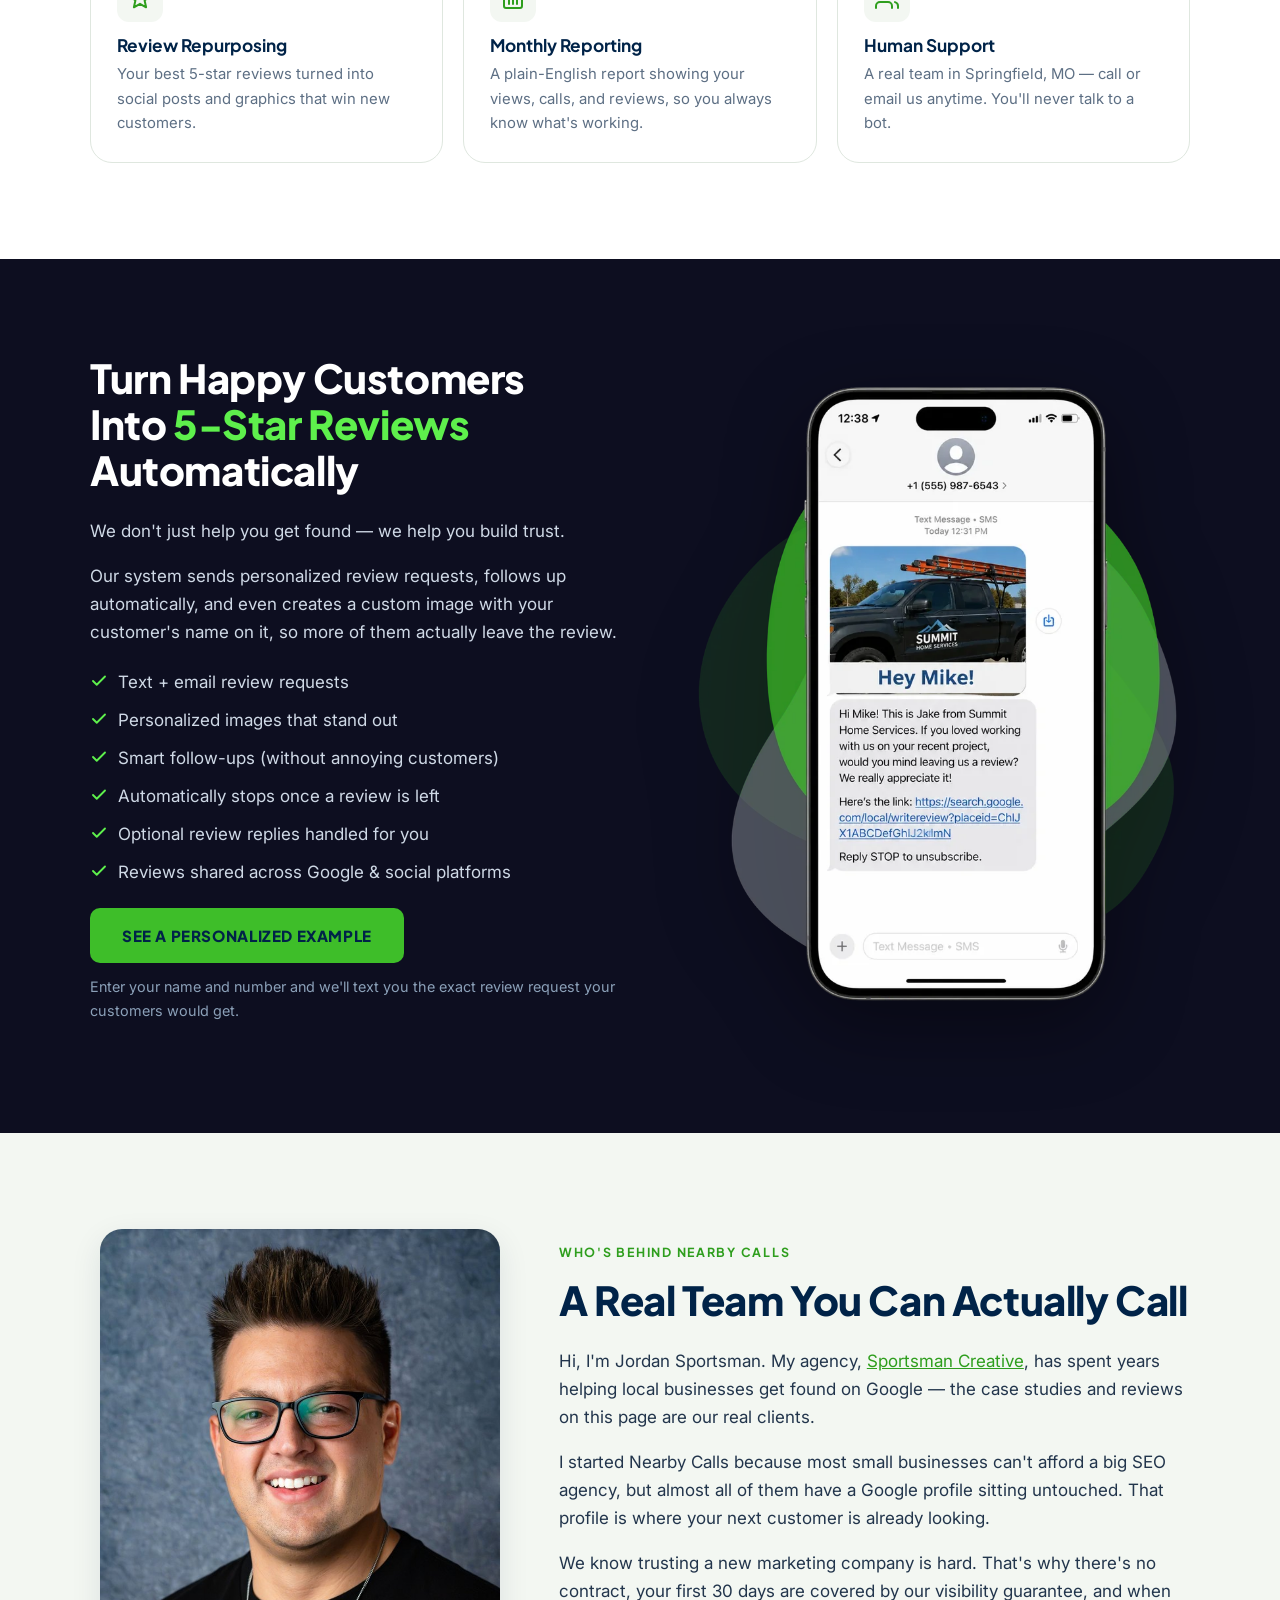
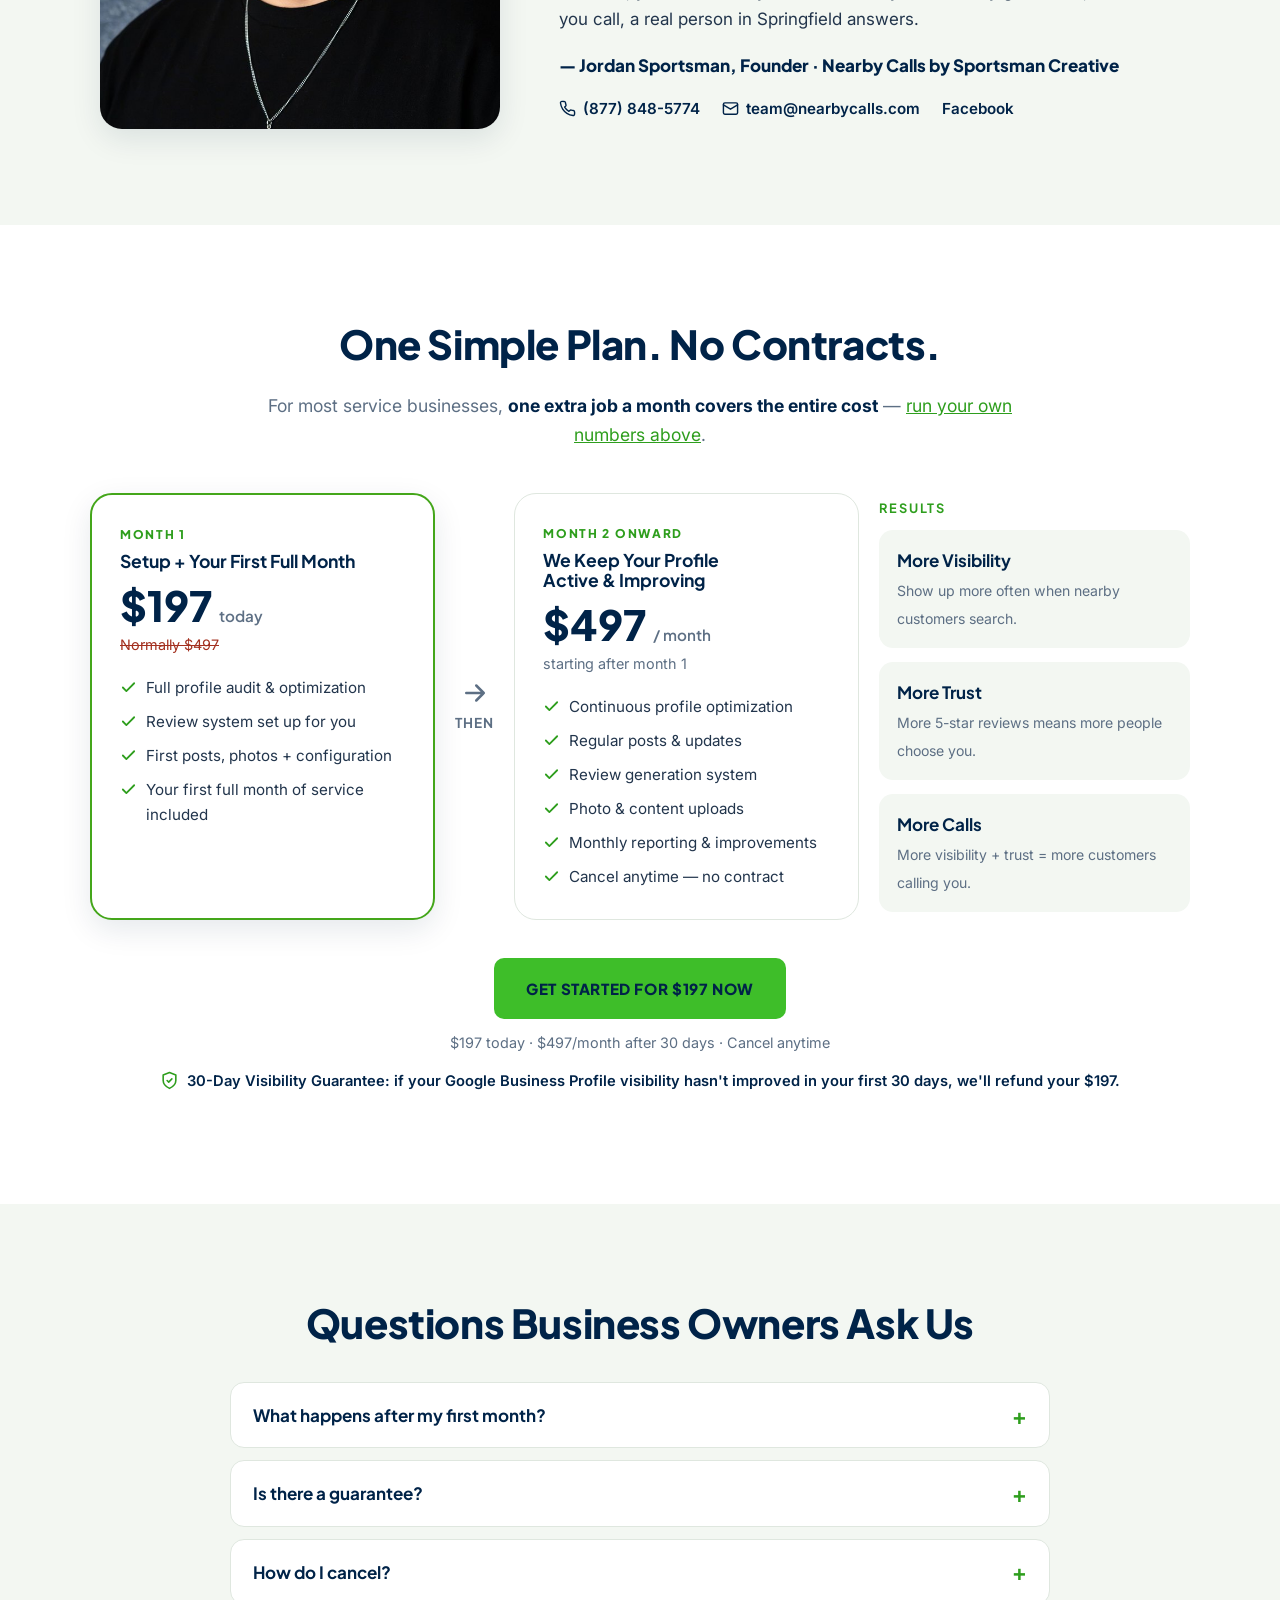
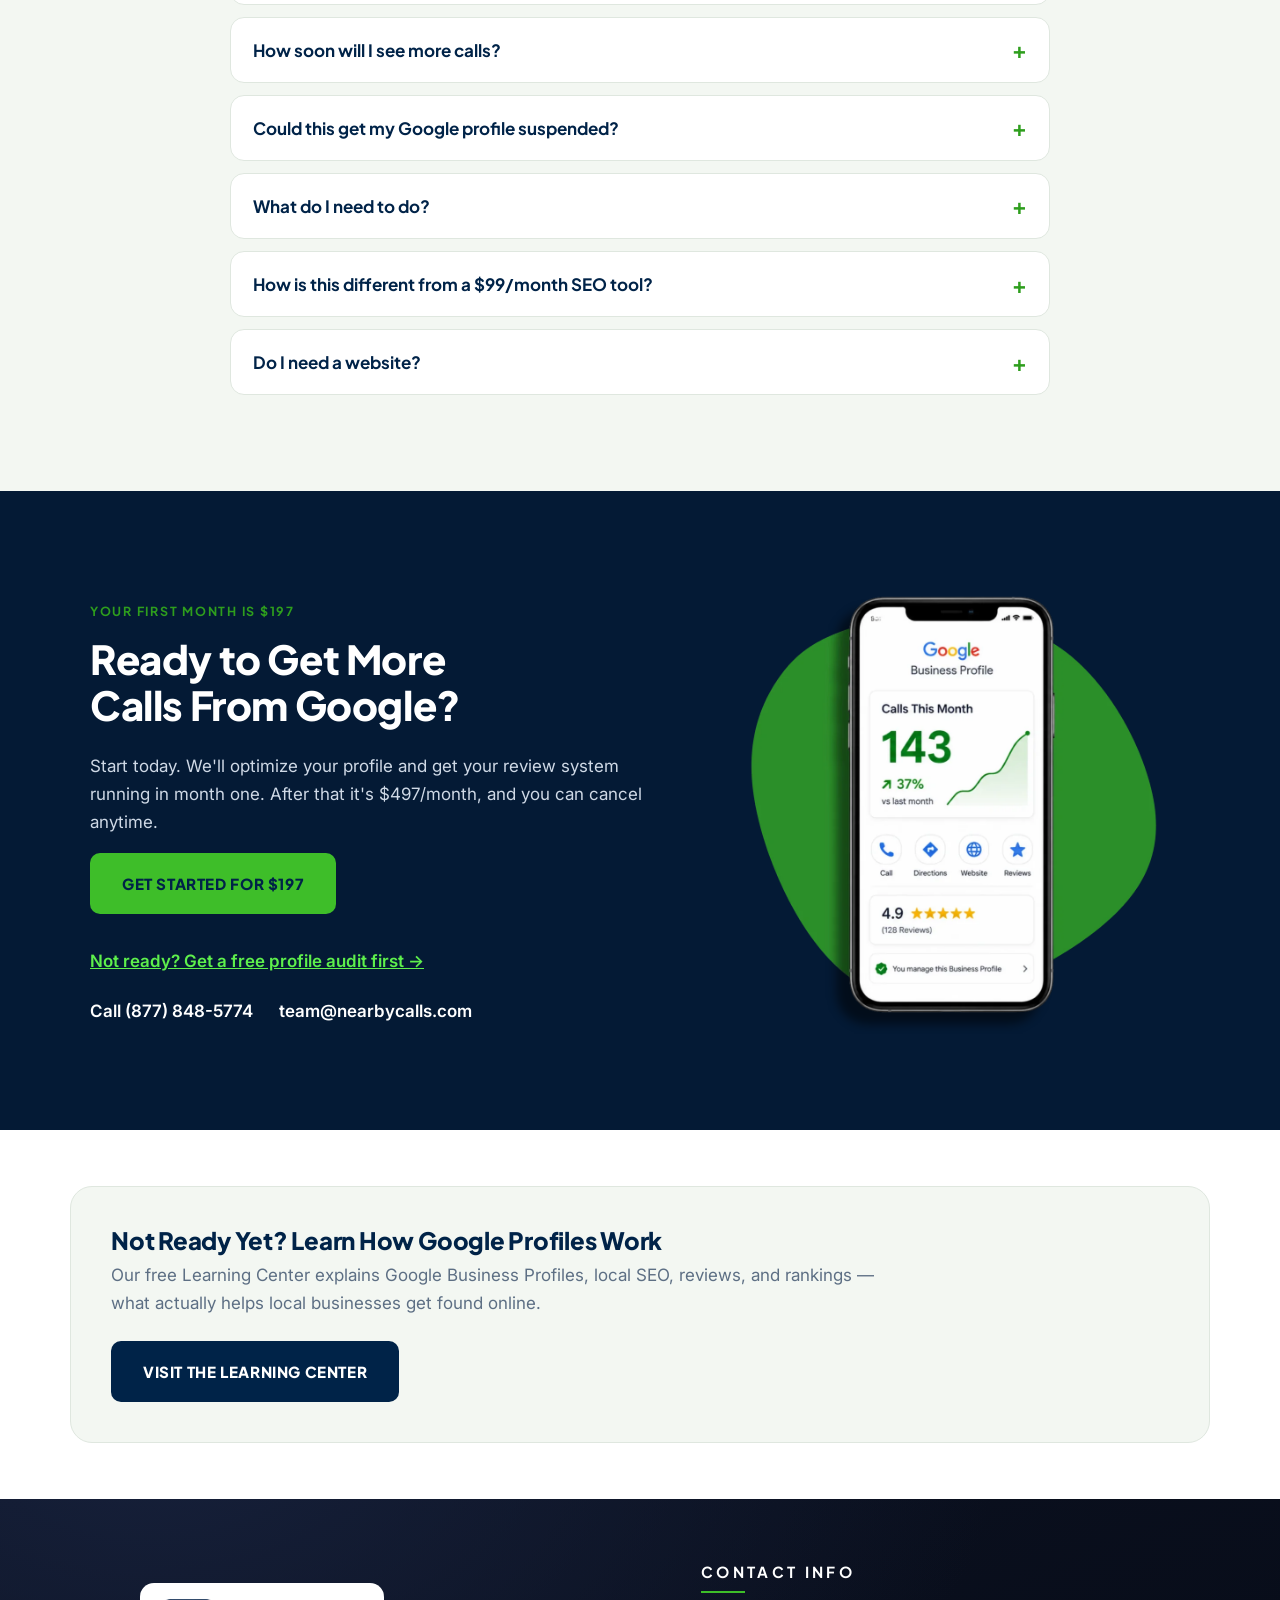
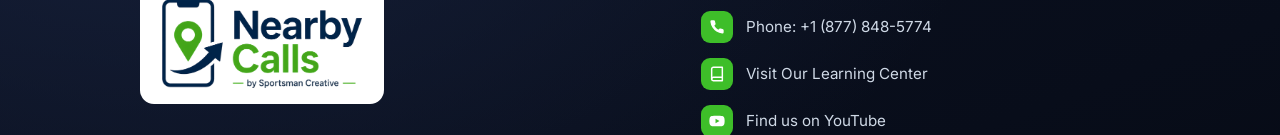
==== commit a7c039b6: "Review-example button opens popup with GoHighLevel form embed Removes the text-EXAMPLE line (no keyw" ====
--- a/index.html
+++ b/index.html
@@ -369,8 +369,8 @@
           <li><svg width="18" height="18" viewBox="0 0 24 24" fill="none" stroke="#5ef04c" stroke-width="2.5" stroke-linecap="round" stroke-linejoin="round"><path d="M20 6L9 17l-5-5"/></svg> Optional review replies handled for you</li>
           <li><svg width="18" height="18" viewBox="0 0 24 24" fill="none" stroke="#5ef04c" stroke-width="2.5" stroke-linecap="round" stroke-linejoin="round"><path d="M20 6L9 17l-5-5"/></svg> Reviews shared across Google &amp; social platforms</li>
         </ul>
-        <a class="btn btn-green" href="sms:+18778485774">Text Me a Free Example</a>
-        <p class="sms-note">Or text <b>EXAMPLE</b> to <b>(877) 848-5774</b> and we'll send you the exact review request your customers would get.</p>
+        <button class="btn btn-green" type="button" id="exampleBtn">See a Personalized Example</button>
+        <p class="sms-note">Enter your name and number and we'll text you the exact review request your customers would get.</p>
       </div>
       <div class="automation-media">
         <img src="assets/review-phone.webp" alt="Automated review request text message sent by Nearby Calls on behalf of a local business" width="760" height="973">
@@ -565,6 +565,31 @@
     </div>
   </footer>
 
+  <!-- ============================== Personalized example popup ============================== -->
+  <div class="modal" id="exampleModal" hidden>
+    <div class="modal-overlay" data-close-modal></div>
+    <div class="modal-card" role="dialog" aria-modal="true" aria-label="See your personalized image example">
+      <button class="modal-close" type="button" data-close-modal aria-label="Close">&times;</button>
+      <iframe
+        data-src="https://links.nearbycalls.com/widget/form/SUVDvuTIsNHbzYMjWfTD"
+        style="width:100%;height:100%;border:none;border-radius:8px"
+        id="inline-SUVDvuTIsNHbzYMjWfTD"
+        data-layout="{'id':'INLINE'}"
+        data-trigger-type="alwaysShow"
+        data-trigger-value=""
+        data-activation-type="alwaysActivated"
+        data-activation-value=""
+        data-deactivation-type="neverDeactivate"
+        data-deactivation-value=""
+        data-form-name="Personalized Image Lead Magnet"
+        data-height="423"
+        data-layout-iframe-id="inline-SUVDvuTIsNHbzYMjWfTD"
+        data-form-id="SUVDvuTIsNHbzYMjWfTD"
+        title="Personalized Image Lead Magnet"></iframe>
+    </div>
+  </div>
+  <script src="https://links.nearbycalls.com/js/form_embed.js" defer></script>
+
   <!-- ============================== Sticky mobile bar ============================== -->
   <div class="sticky-bar" id="stickyBar" aria-hidden="true">
     <a class="btn btn-green" href="https://checkout.nearbycalls.com/?source=sticky">Get Started — $197</a>
--- a/css/styles.css
+++ b/css/styles.css
@@ -681,6 +681,39 @@
 .footer-legal { font-size: 0.88rem; }
 
 /* --------------------------------------------------------------------------
+   Personalized example modal
+   -------------------------------------------------------------------------- */
+.modal { position: fixed; inset: 0; z-index: 90; display: grid; place-items: center; padding: 20px; }
+.modal-overlay { position: absolute; inset: 0; background: rgba(4, 26, 53, 0.72); }
+.modal-card {
+  position: relative;
+  background: #fff;
+  border: 2px solid var(--green);
+  border-radius: 16px;
+  width: min(520px, 100%);
+  height: min(560px, 86vh);
+  padding: 10px;
+  box-shadow: 0 30px 70px rgba(0, 0, 0, 0.45);
+}
+.modal-card iframe { display: block; }
+.modal-close {
+  position: absolute;
+  top: -14px;
+  right: -14px;
+  width: 34px;
+  height: 34px;
+  border-radius: 50%;
+  border: none;
+  background: var(--navy);
+  color: #fff;
+  font-size: 1.2rem;
+  line-height: 1;
+  cursor: pointer;
+  z-index: 1;
+}
+.modal-close:hover { background: var(--green-deep); }
+
+/* --------------------------------------------------------------------------
    Sticky mobile buy bar
    -------------------------------------------------------------------------- */
 .sticky-bar {
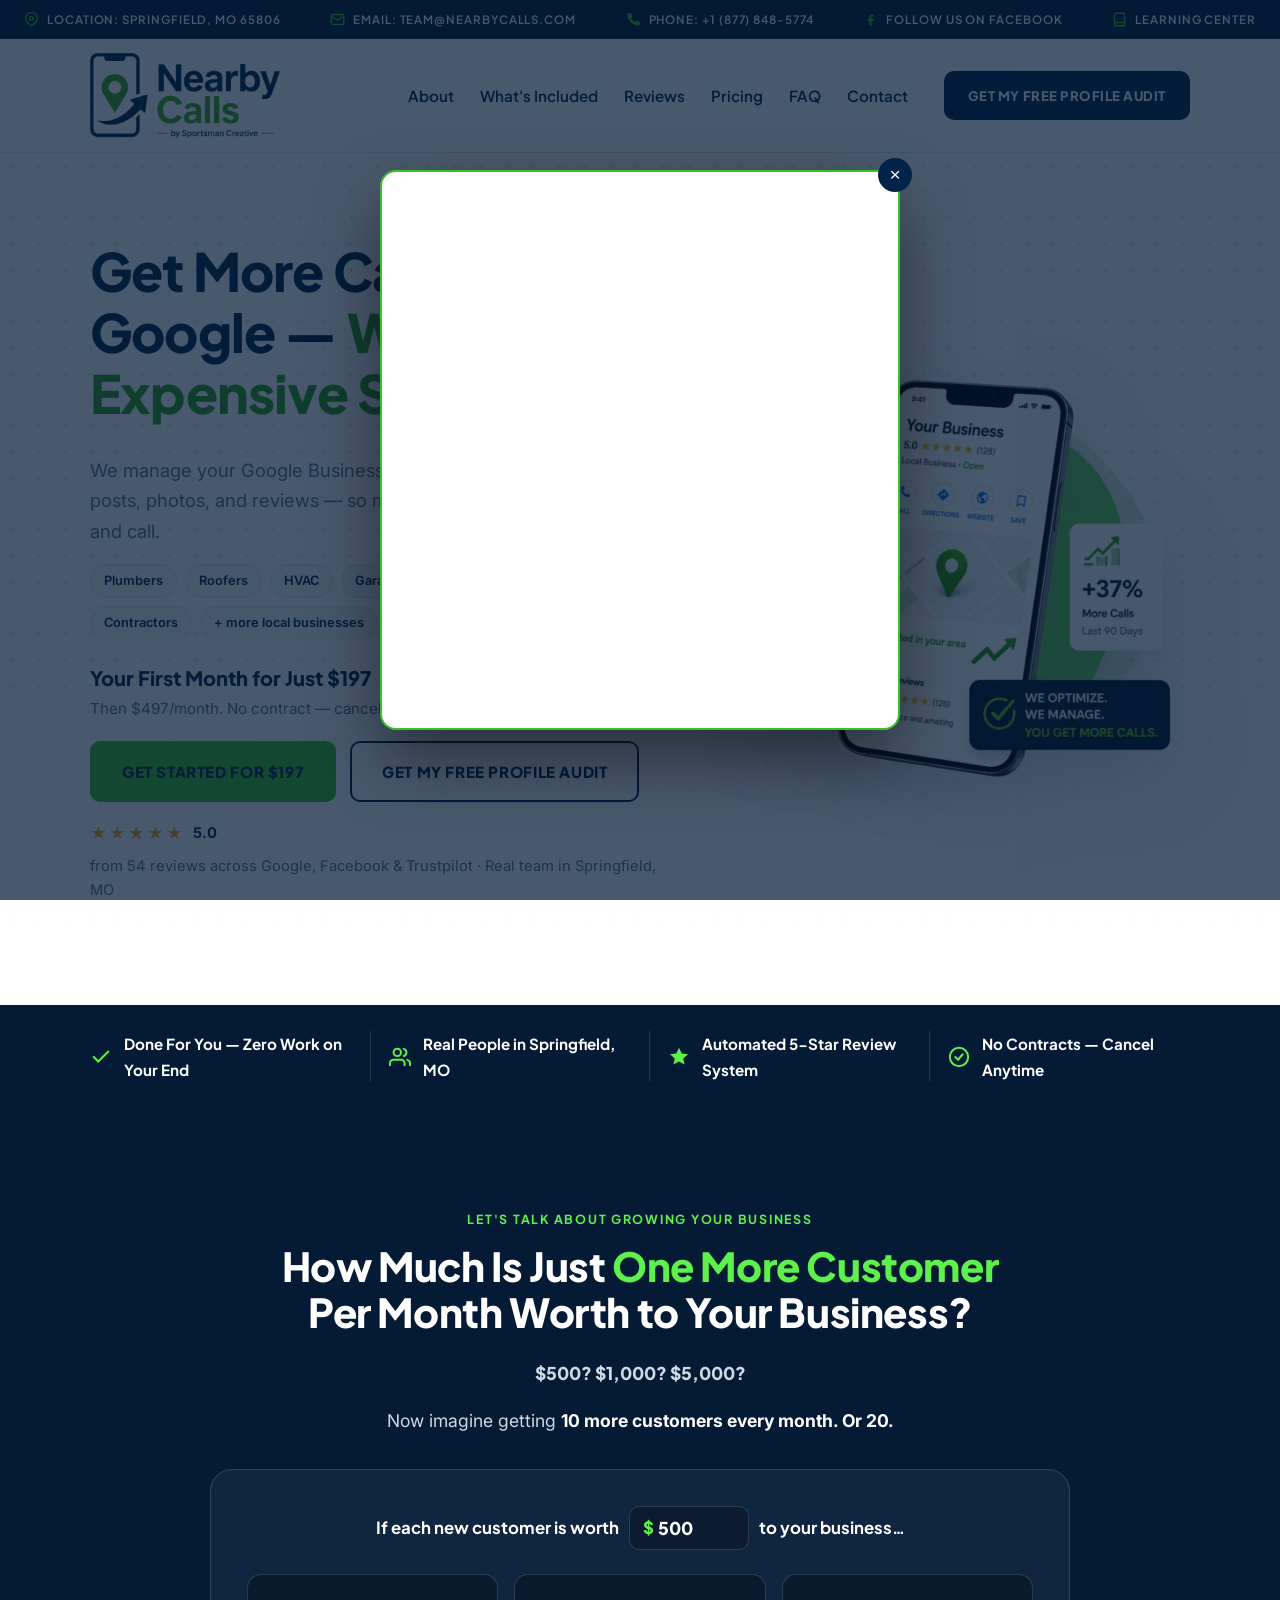
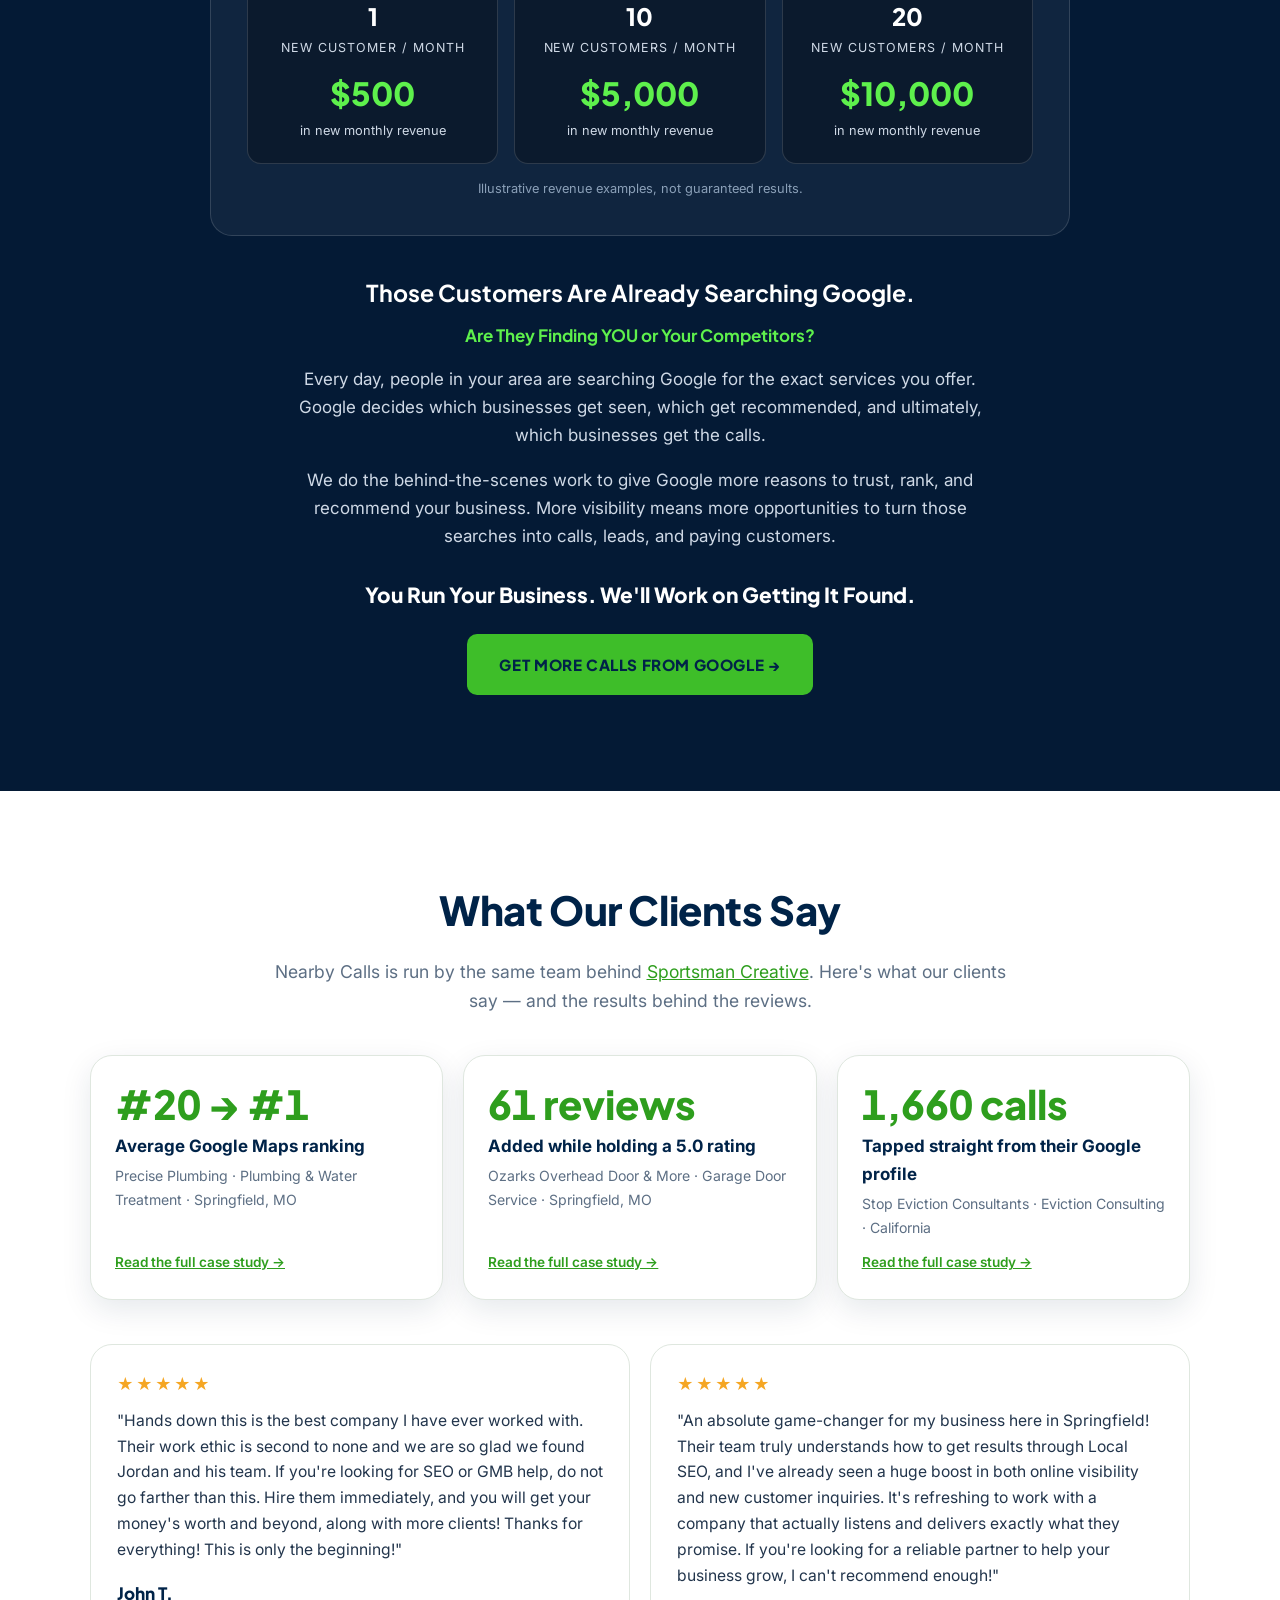
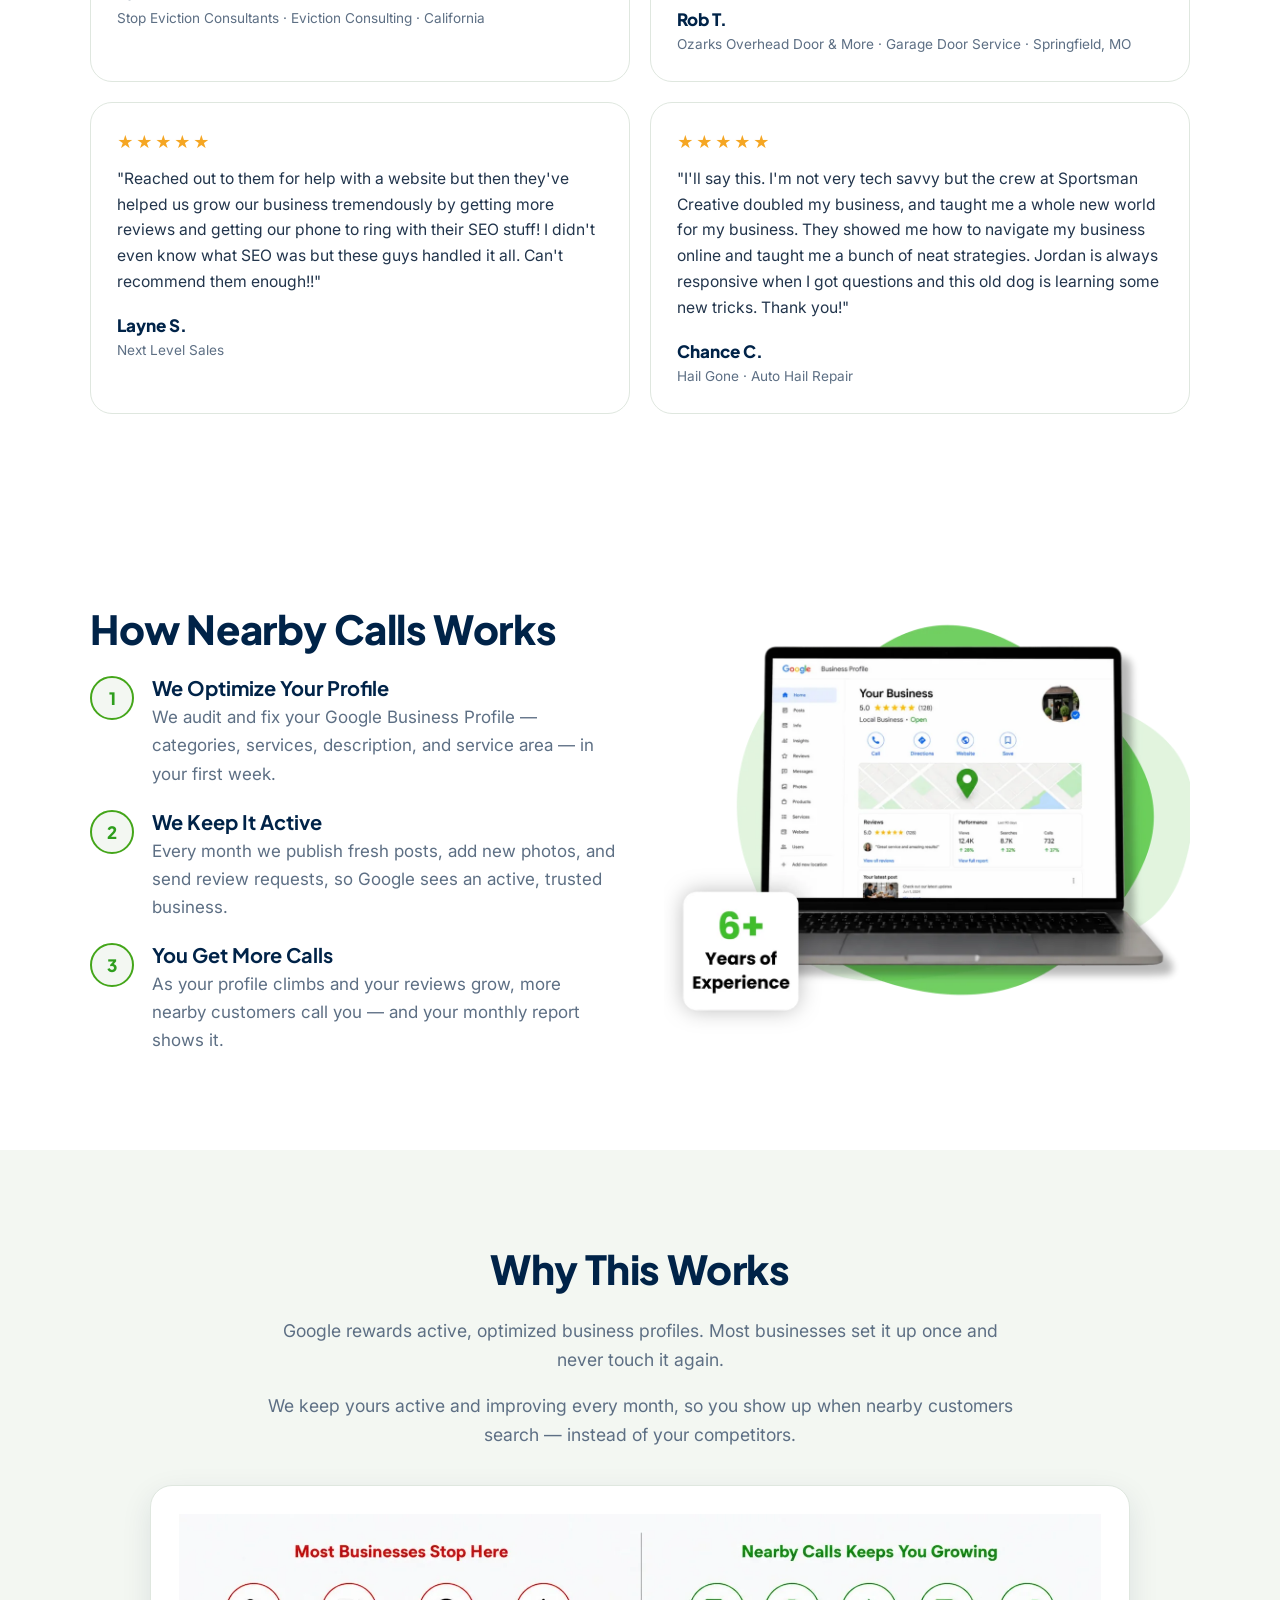
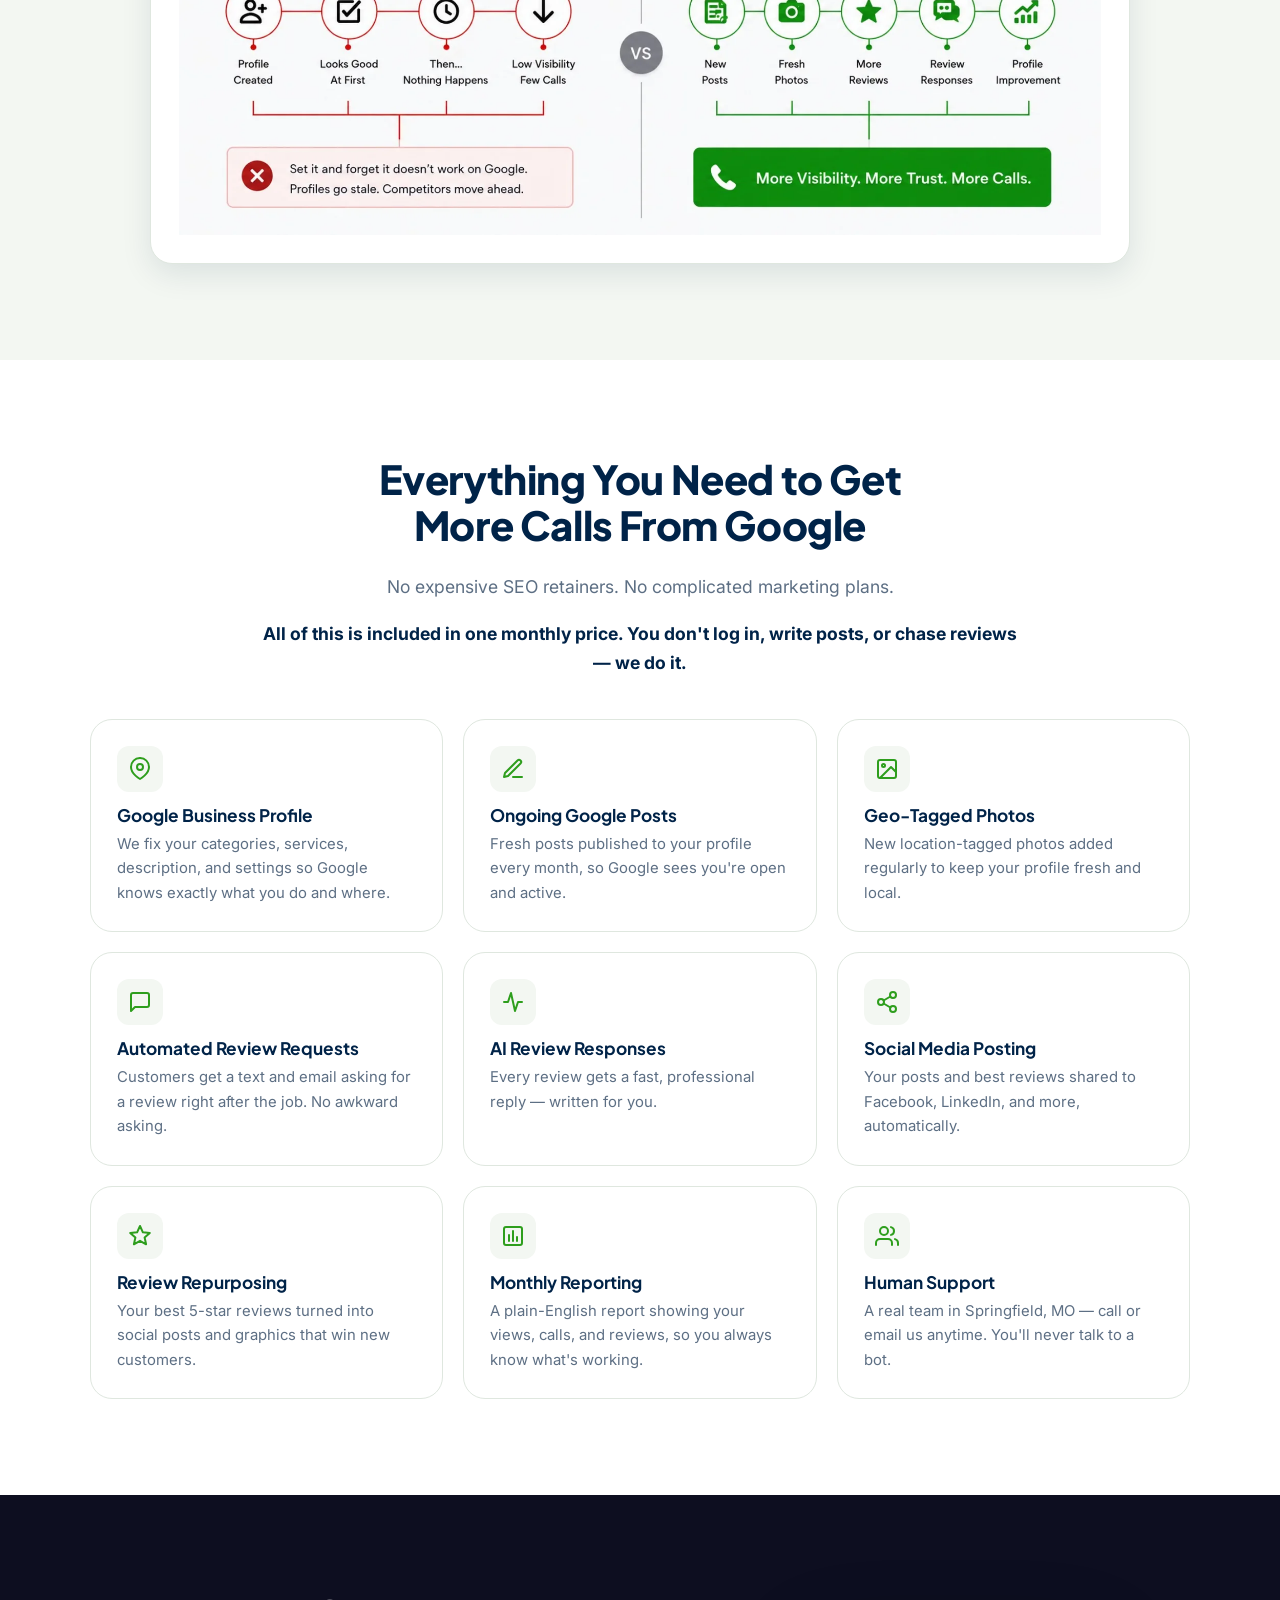
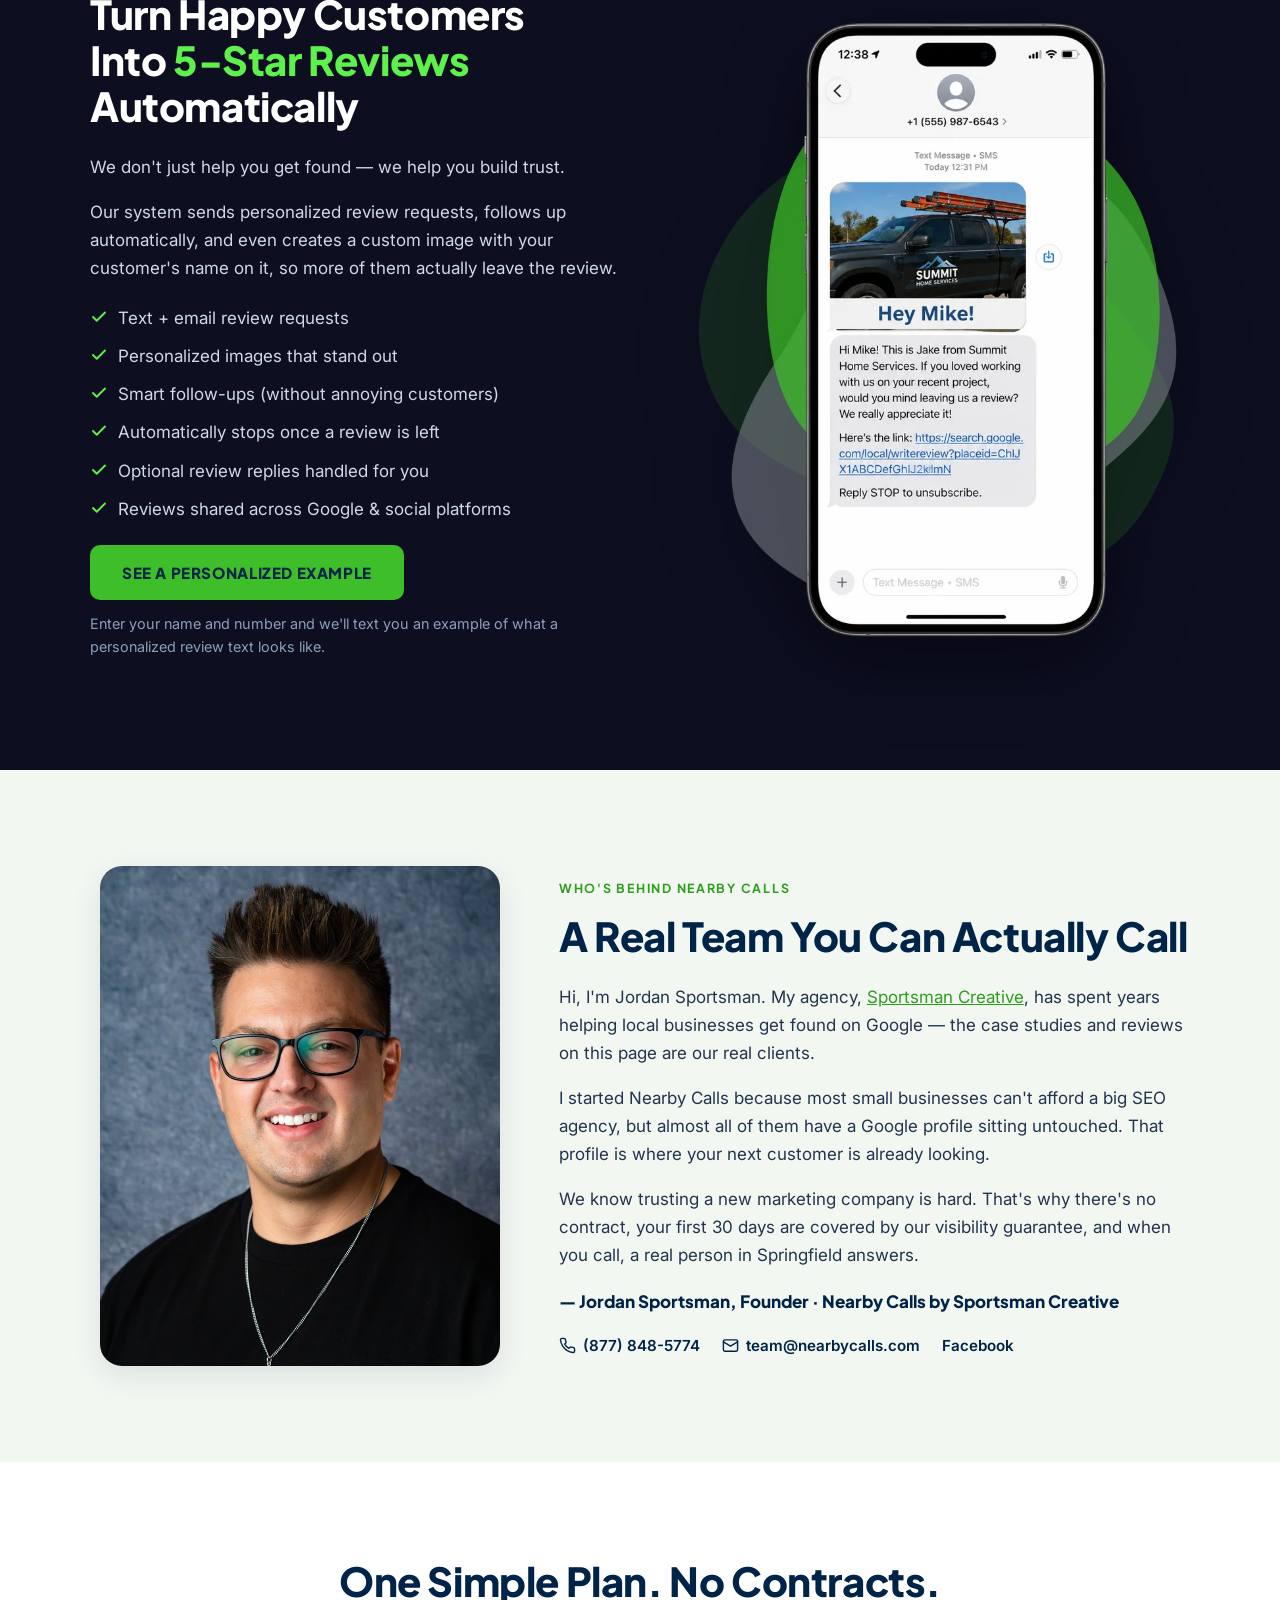
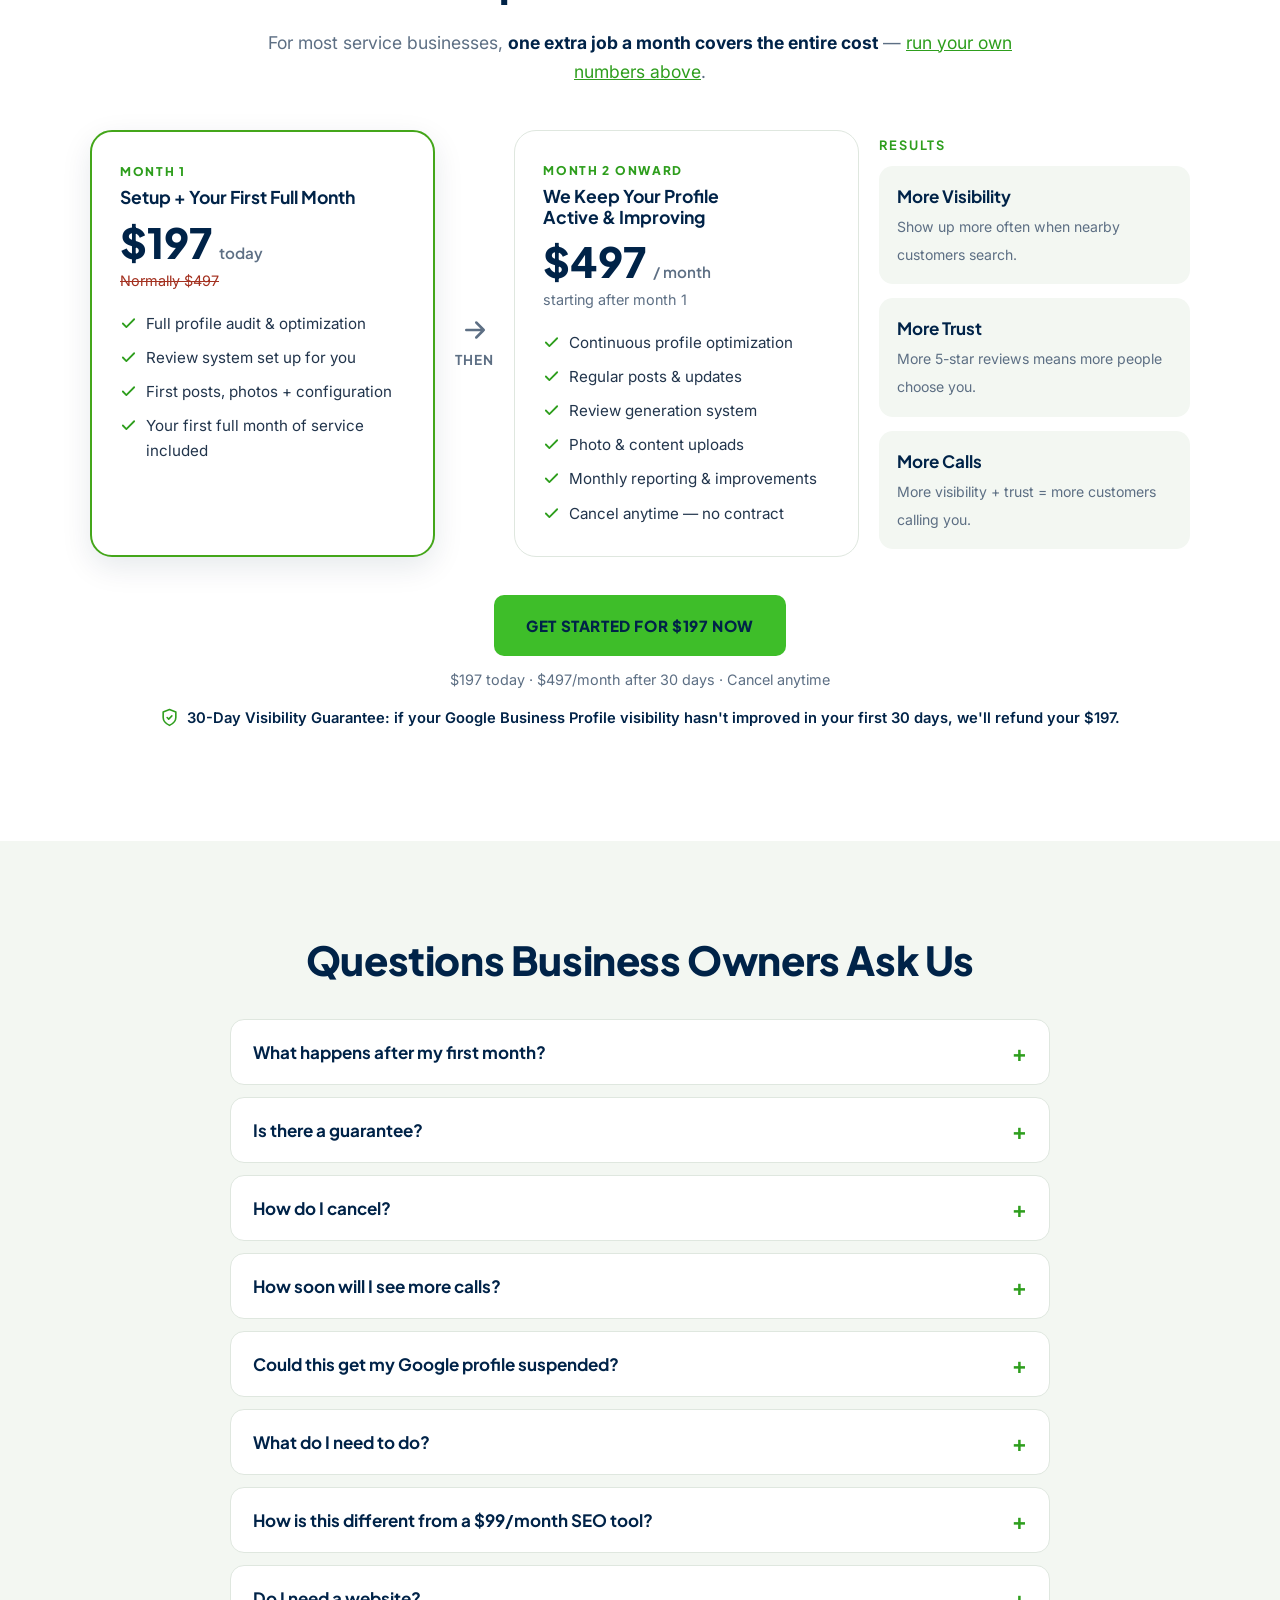
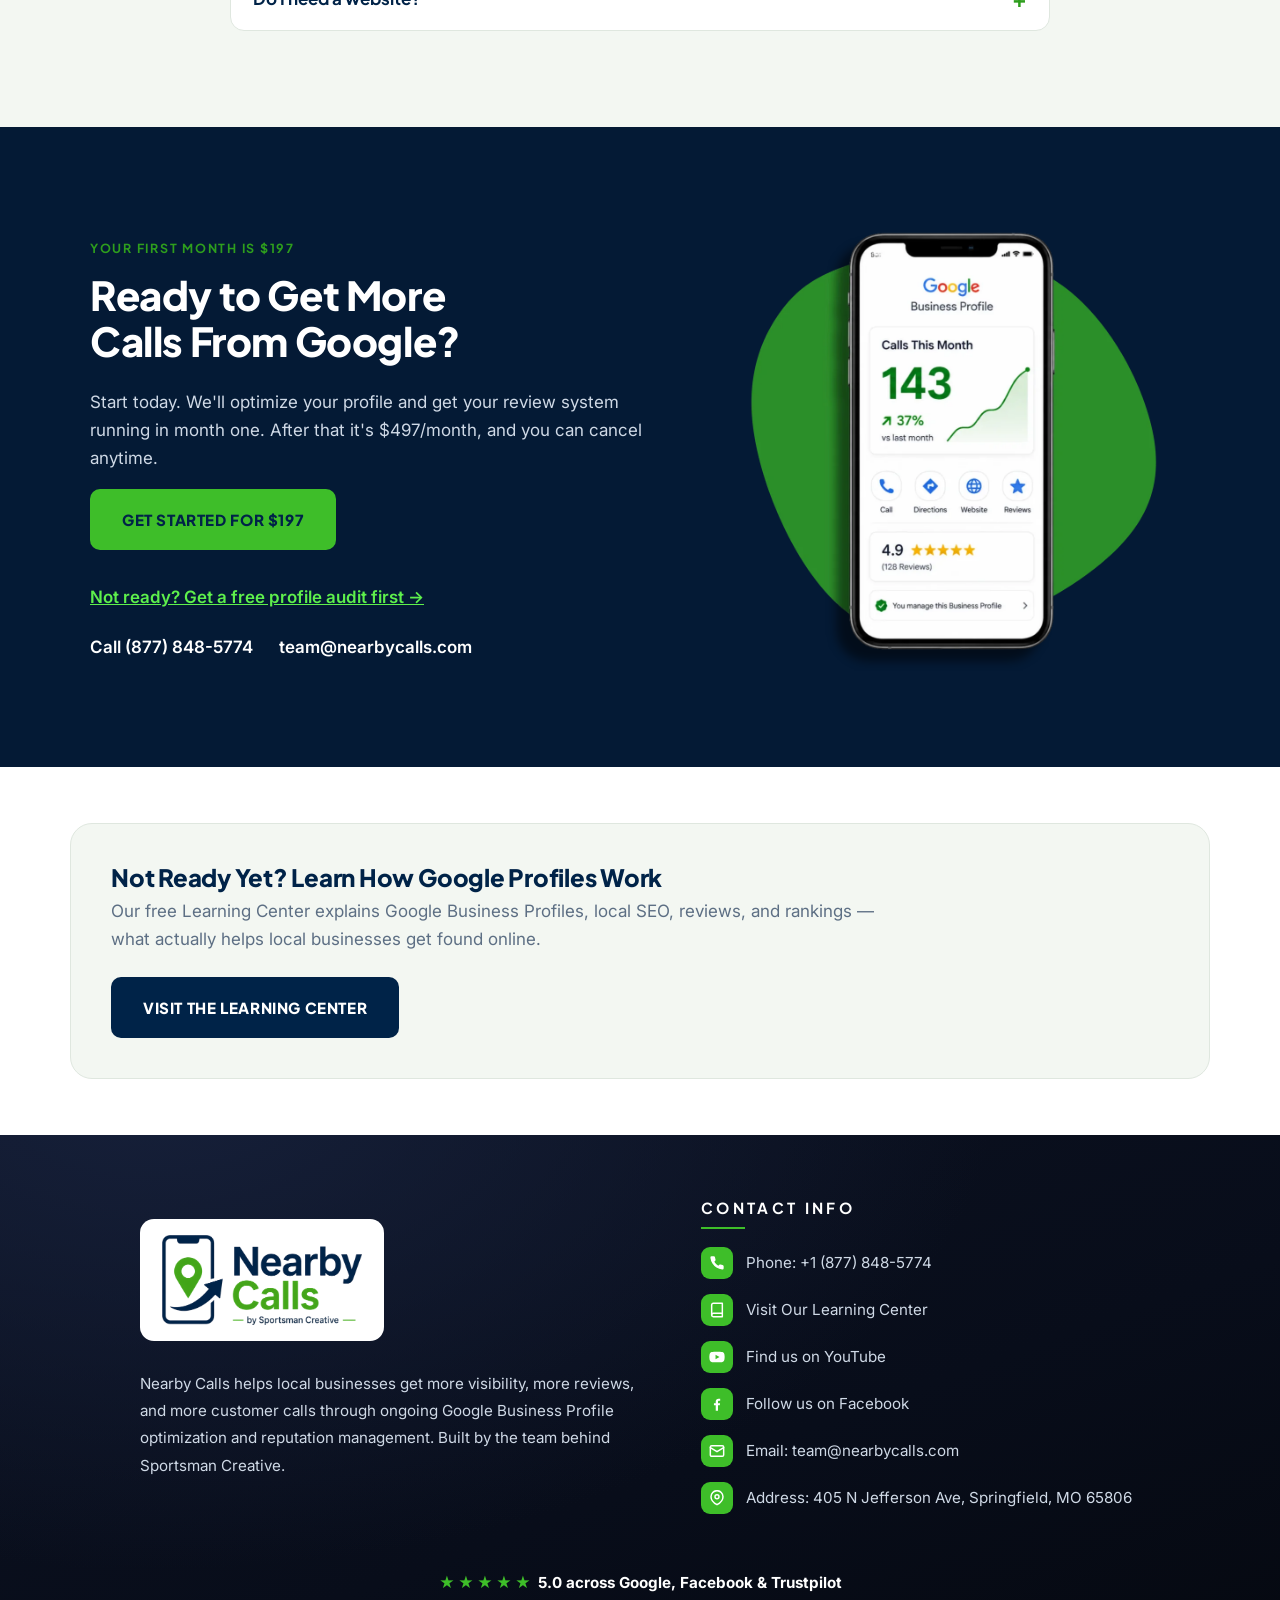
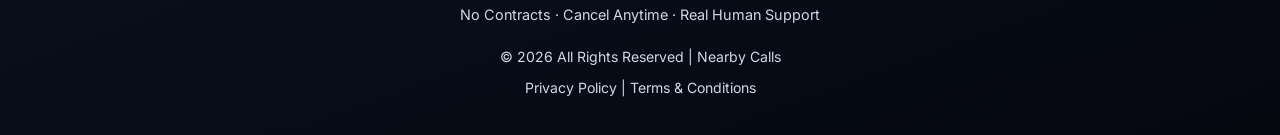
==== commit 4be19576: "Fix example-text wording under the popup button Co-Authored-By: Claude Fable 5 <noreply@anthropic.co" ====
--- a/index.html
+++ b/index.html
@@ -370,7 +370,7 @@
           <li><svg width="18" height="18" viewBox="0 0 24 24" fill="none" stroke="#5ef04c" stroke-width="2.5" stroke-linecap="round" stroke-linejoin="round"><path d="M20 6L9 17l-5-5"/></svg> Reviews shared across Google &amp; social platforms</li>
         </ul>
         <button class="btn btn-green" type="button" id="exampleBtn">See a Personalized Example</button>
-        <p class="sms-note">Enter your name and number and we'll text you the exact review request your customers would get.</p>
+        <p class="sms-note">Enter your name and number and we'll text you an example of what a personalized review text looks like.</p>
       </div>
       <div class="automation-media">
         <img src="assets/review-phone.webp" alt="Automated review request text message sent by Nearby Calls on behalf of a local business" width="760" height="973">
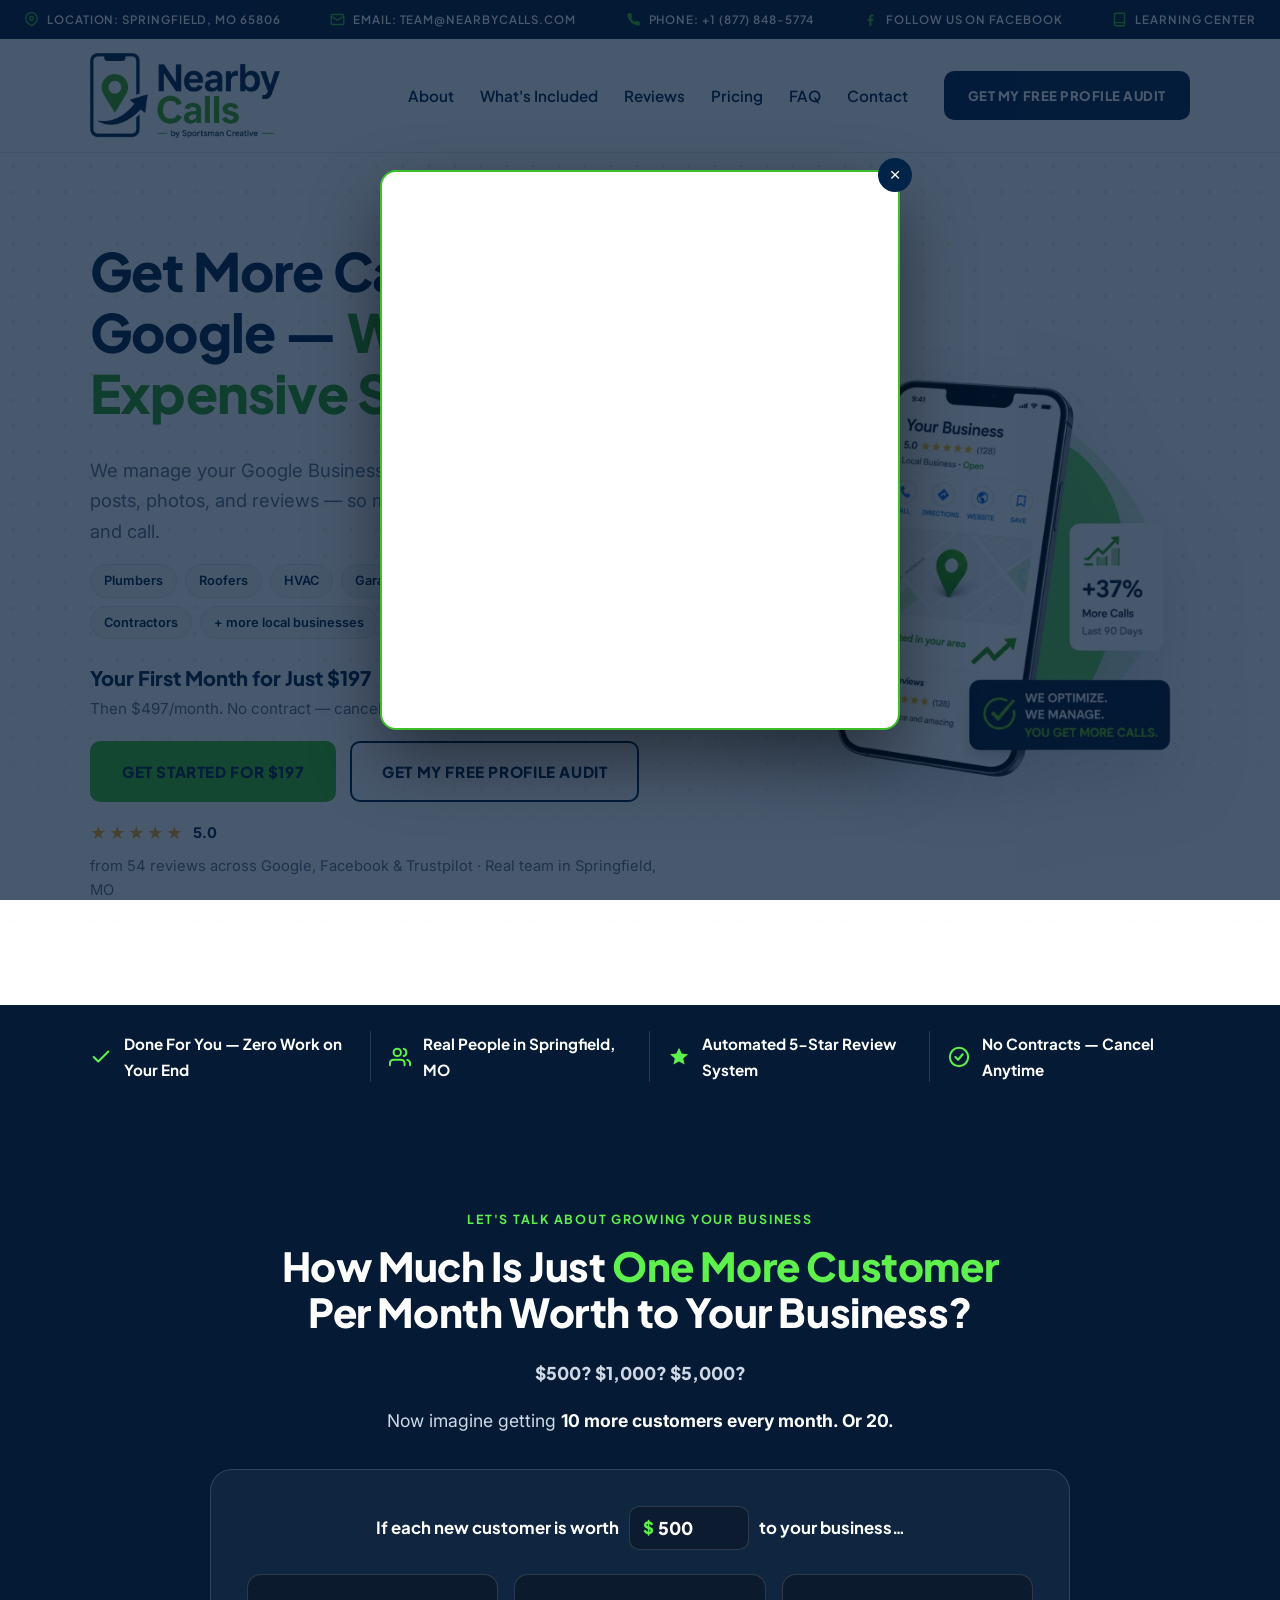
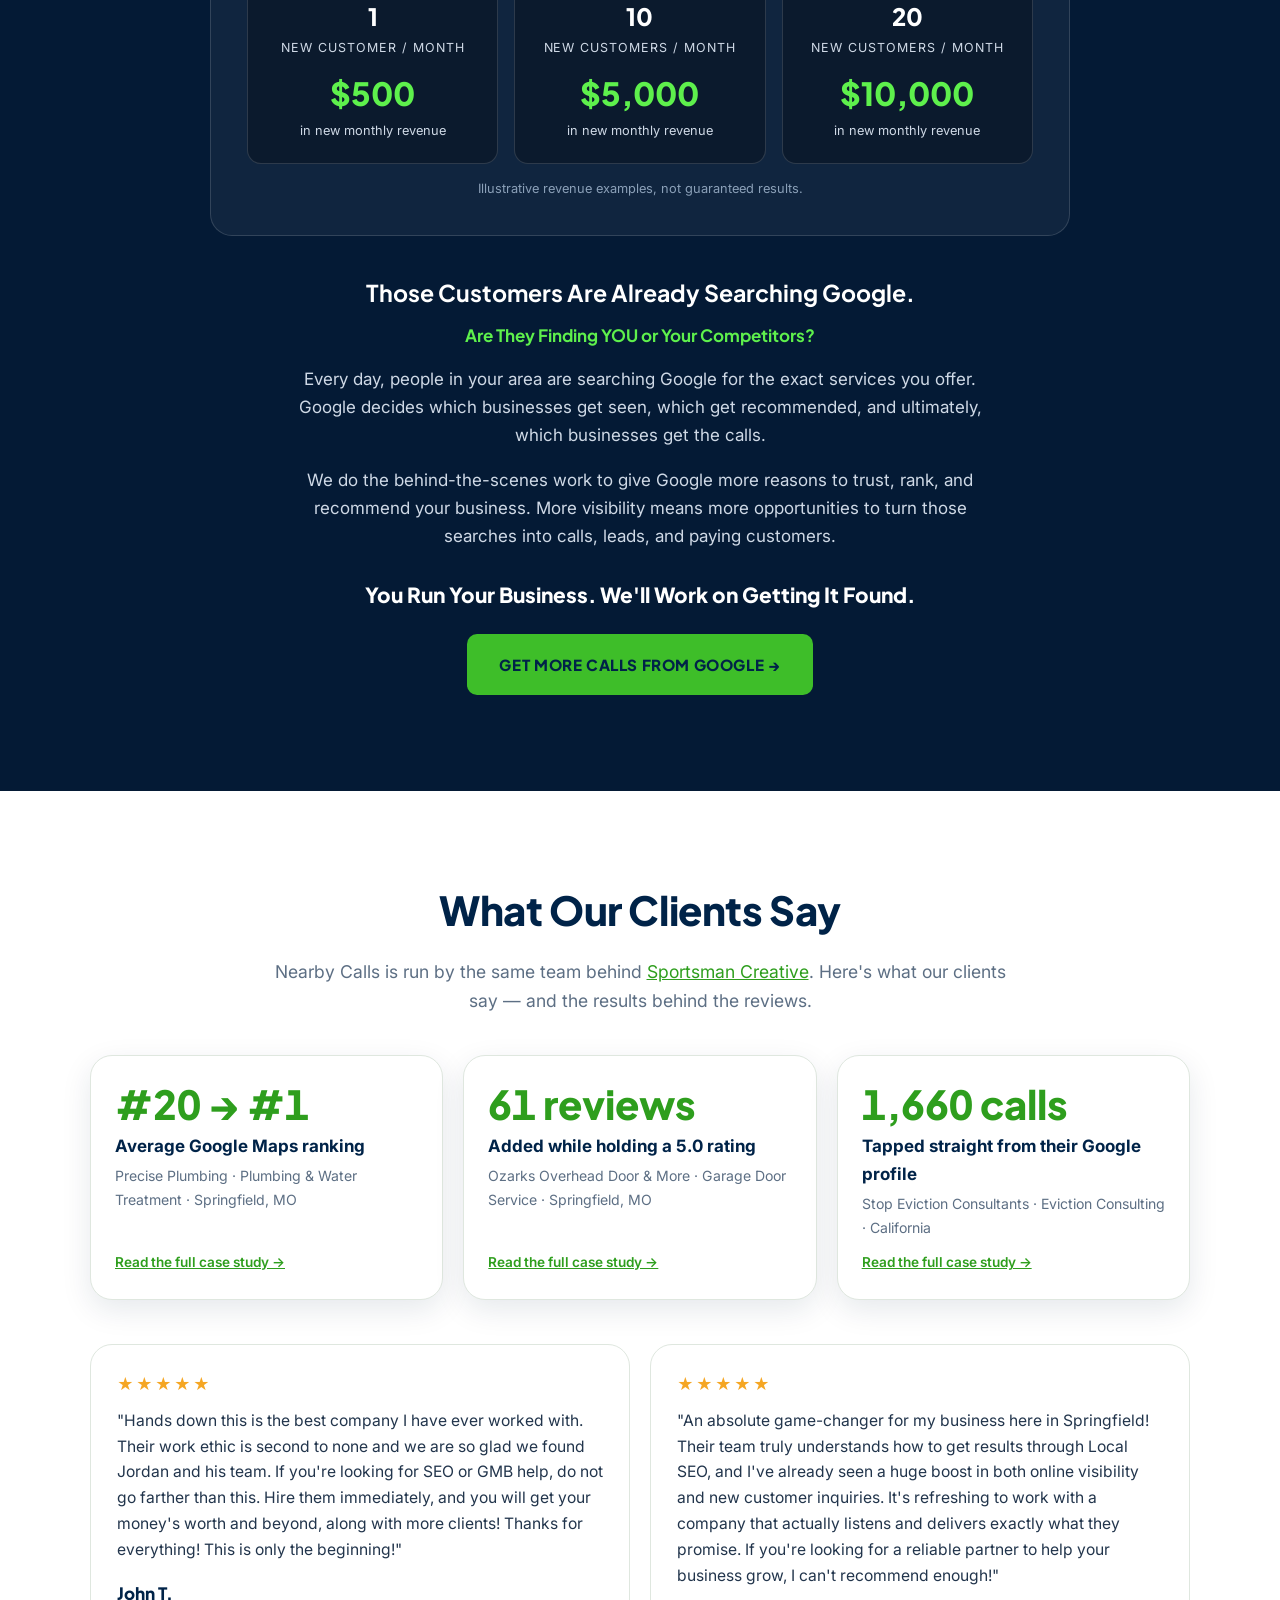
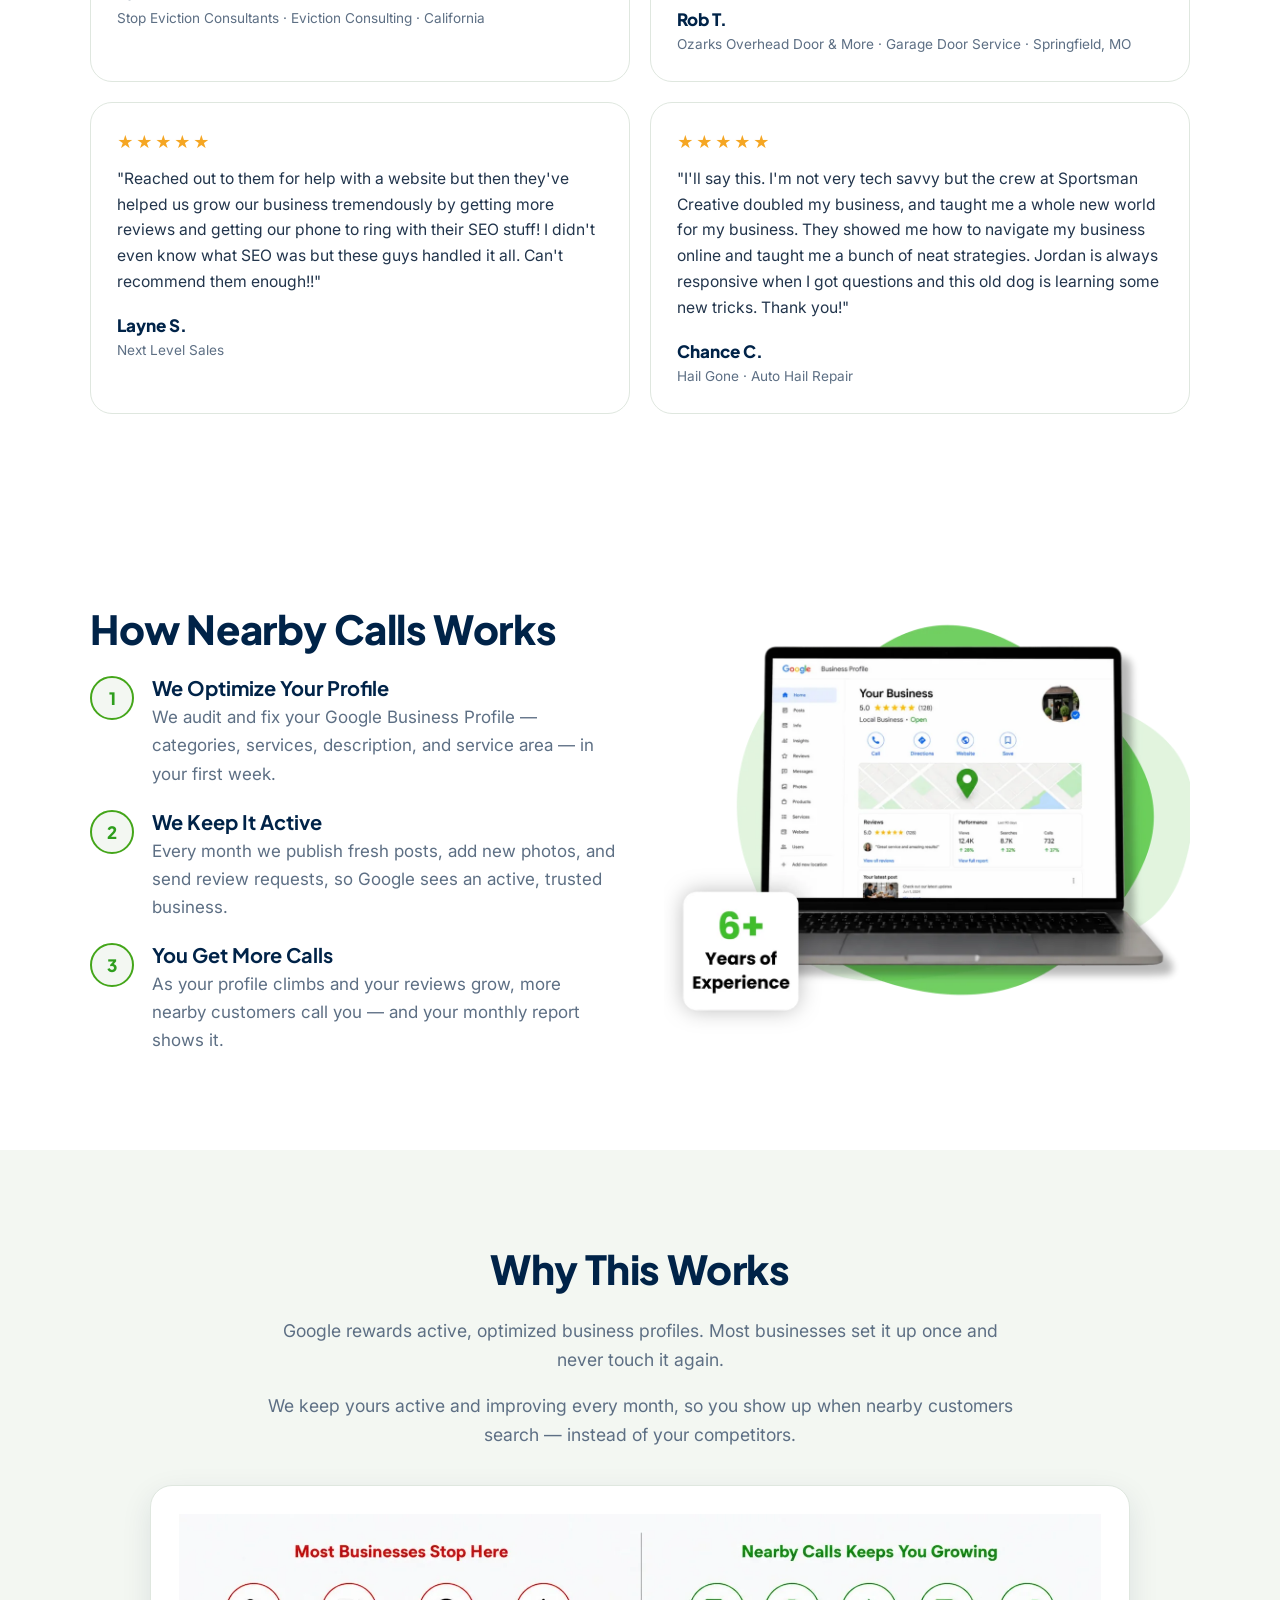
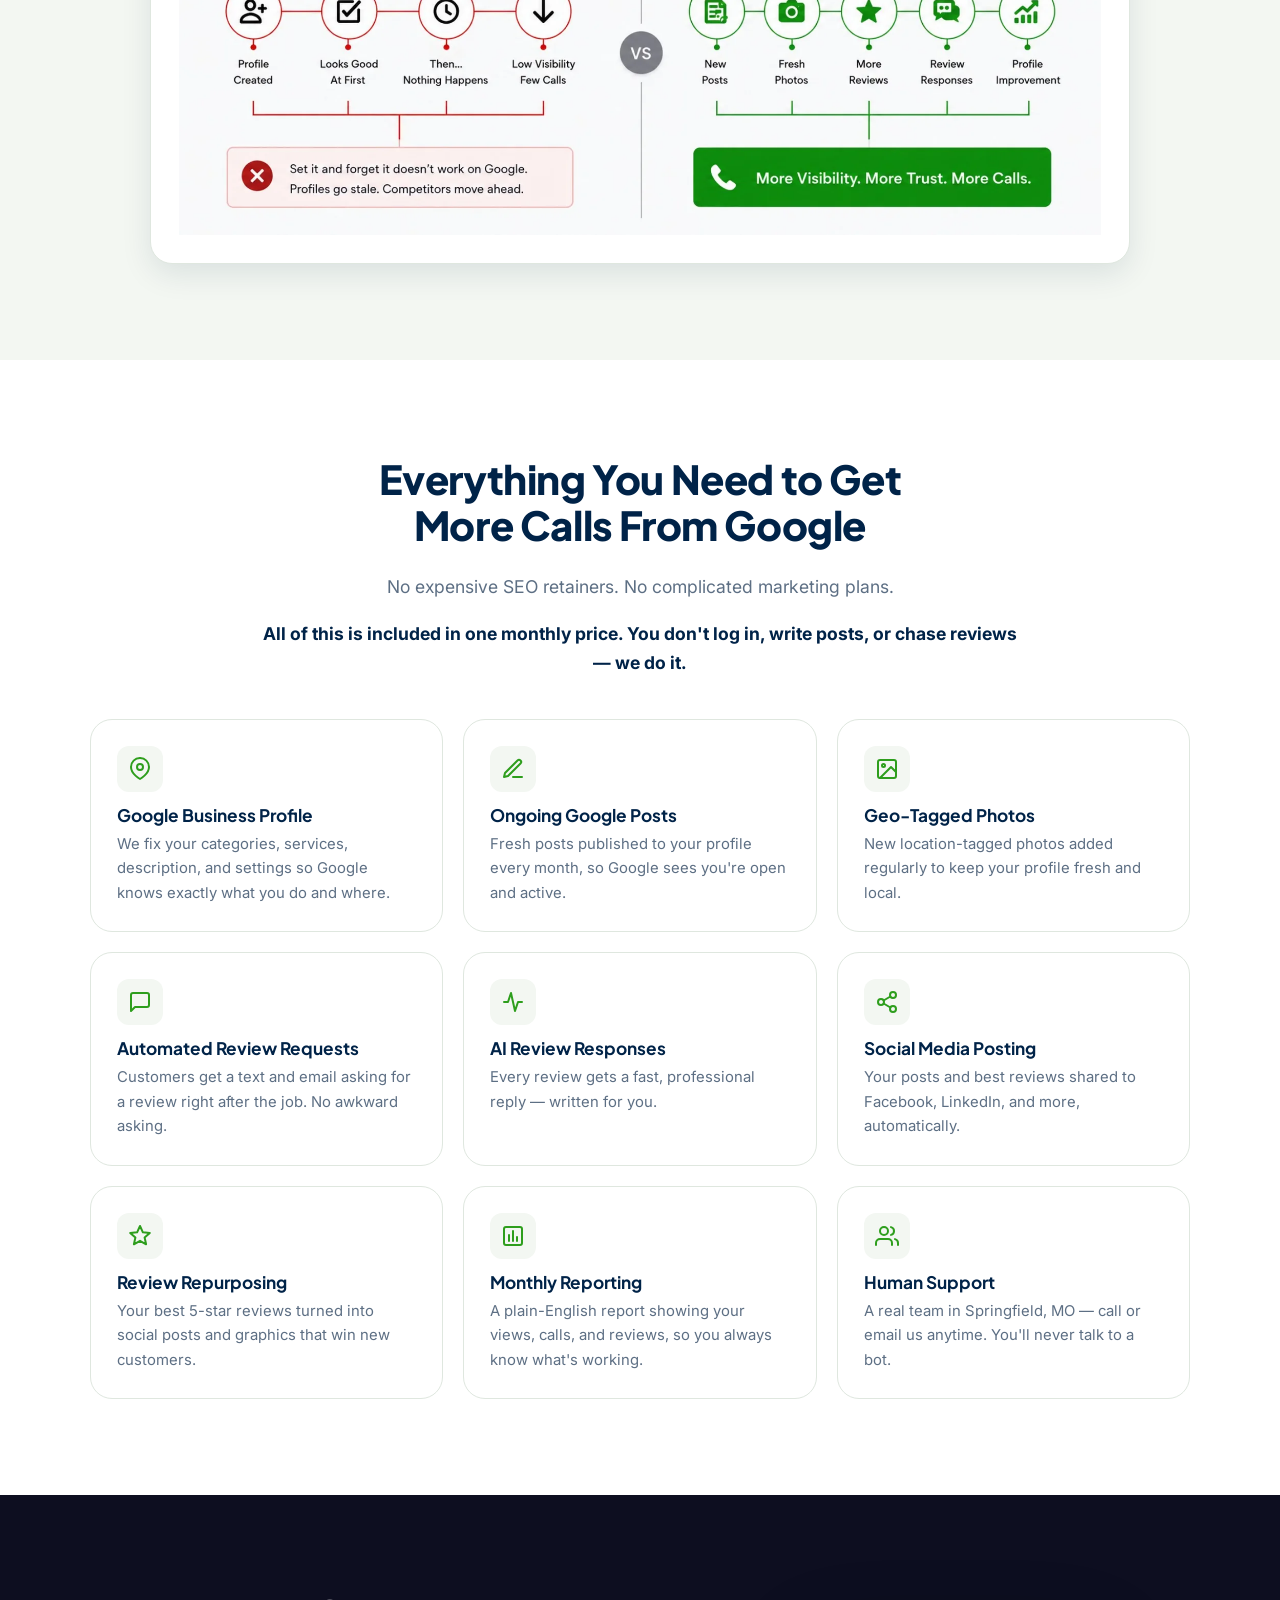
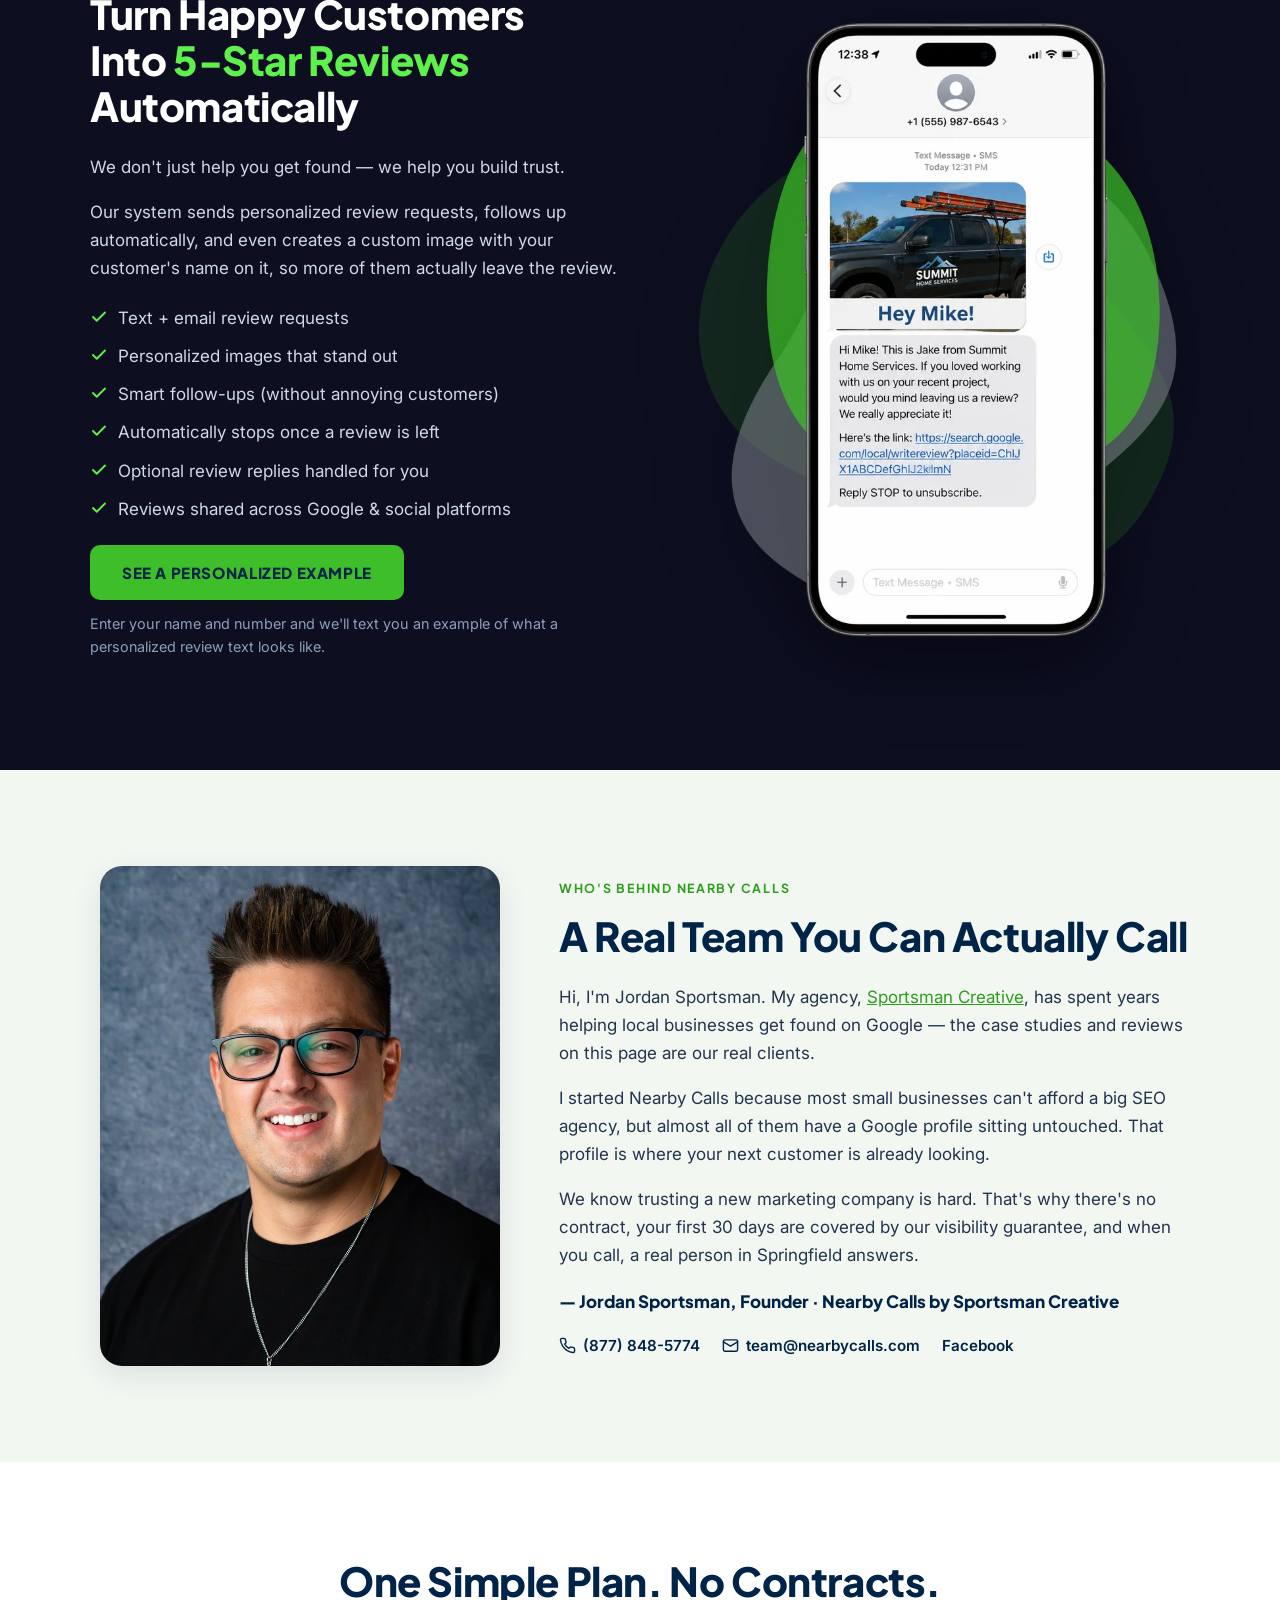
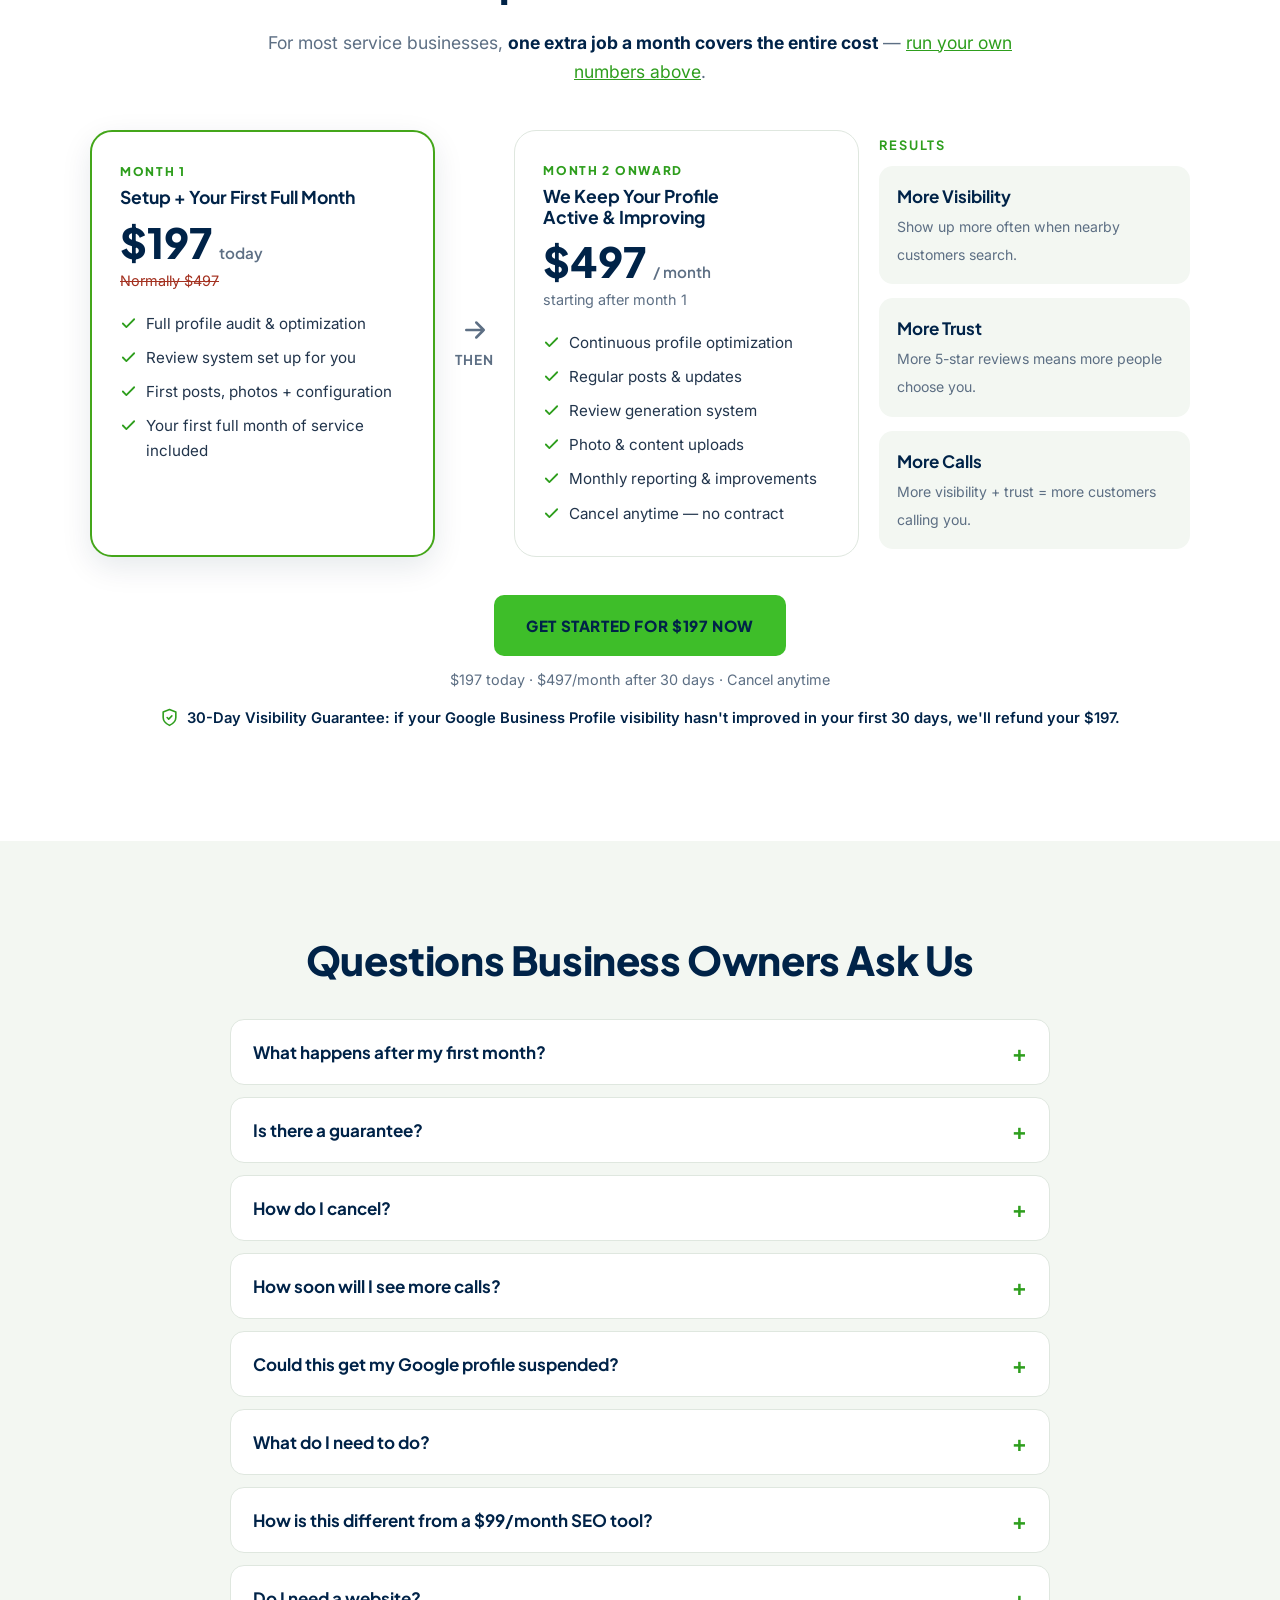
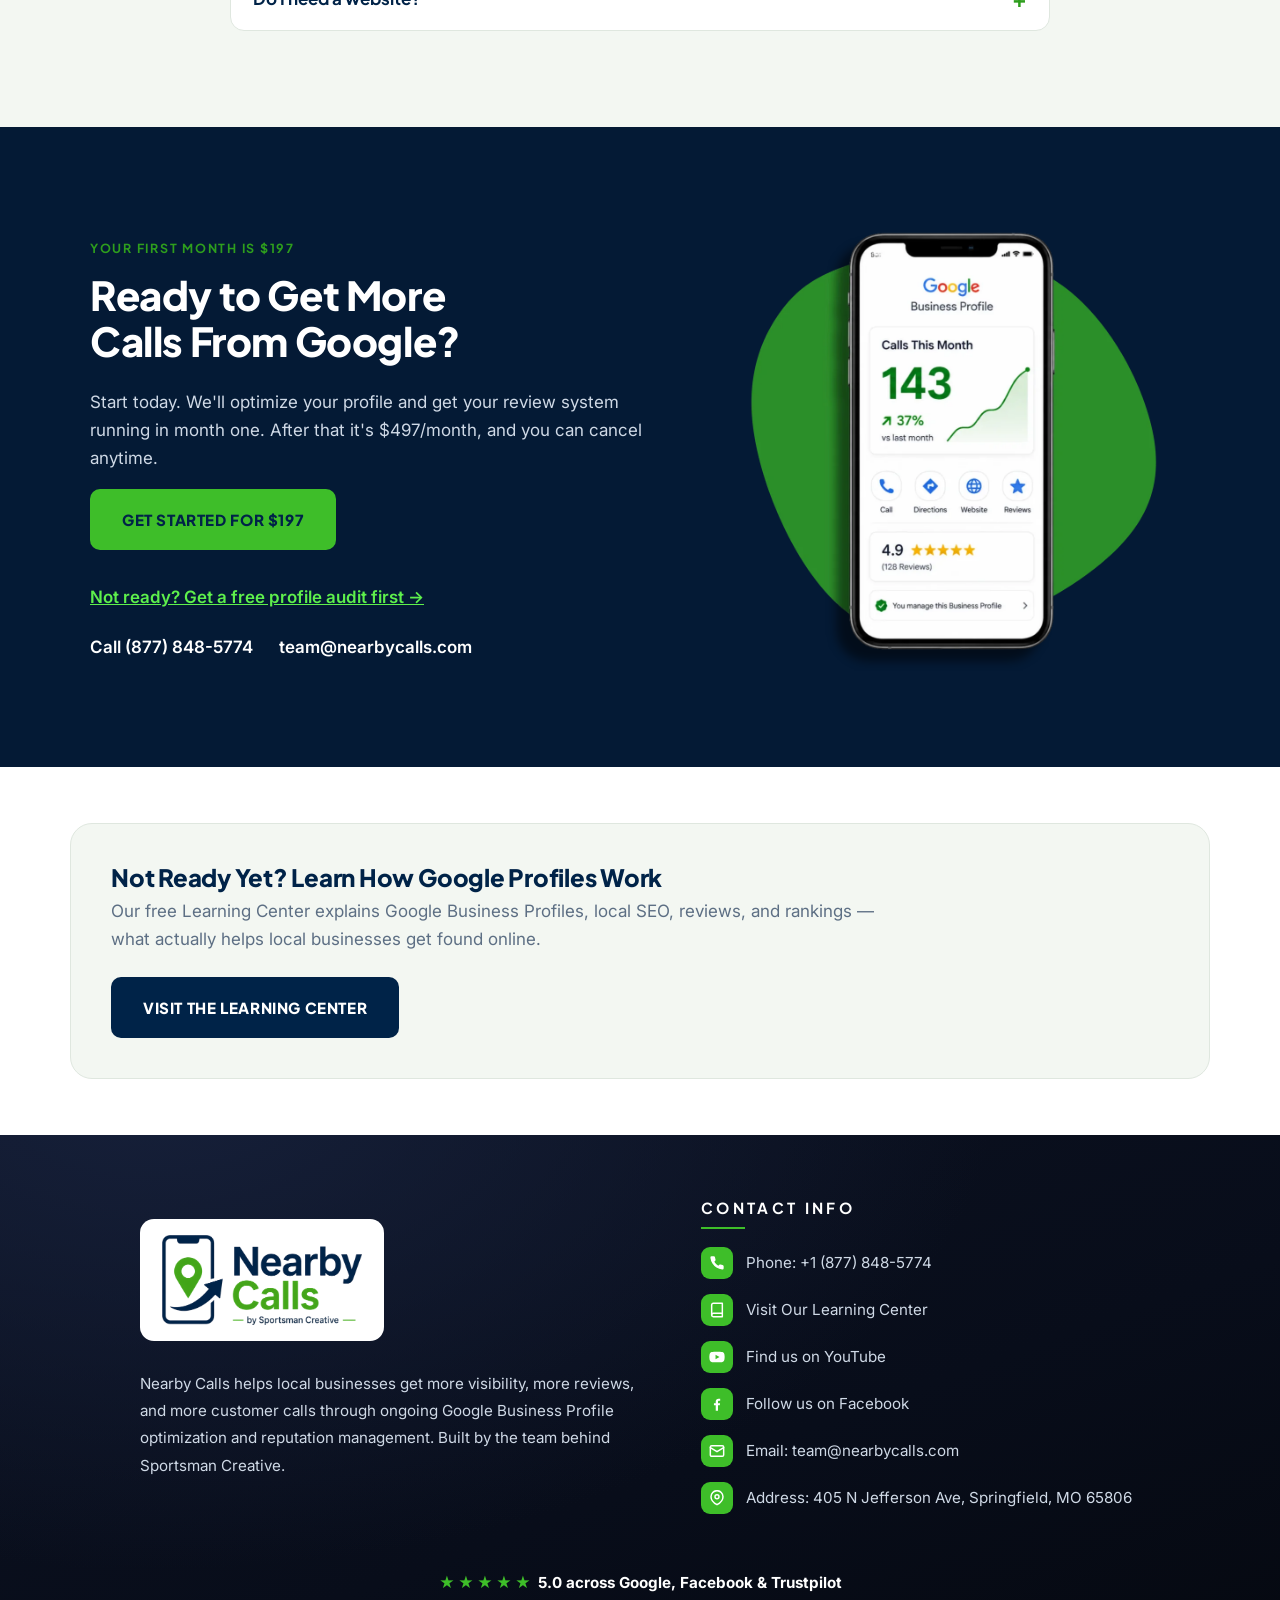
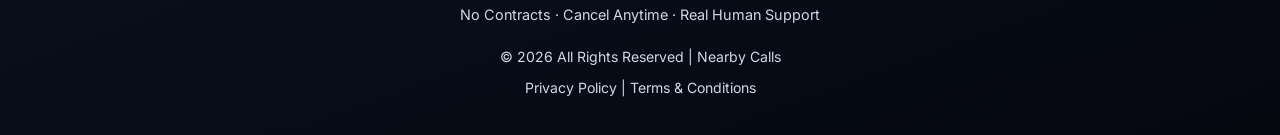
==== commit b9b7af84: "Fix blank popup form: load GHL iframe src directly form_embed.js scans for its iframes at page load;" ====
--- a/index.html
+++ b/index.html
@@ -571,7 +571,7 @@
     <div class="modal-card" role="dialog" aria-modal="true" aria-label="See your personalized image example">
       <button class="modal-close" type="button" data-close-modal aria-label="Close">&times;</button>
       <iframe
-        data-src="https://links.nearbycalls.com/widget/form/SUVDvuTIsNHbzYMjWfTD"
+        src="https://links.nearbycalls.com/widget/form/SUVDvuTIsNHbzYMjWfTD"
         style="width:100%;height:100%;border:none;border-radius:8px"
         id="inline-SUVDvuTIsNHbzYMjWfTD"
         data-layout="{'id':'INLINE'}"
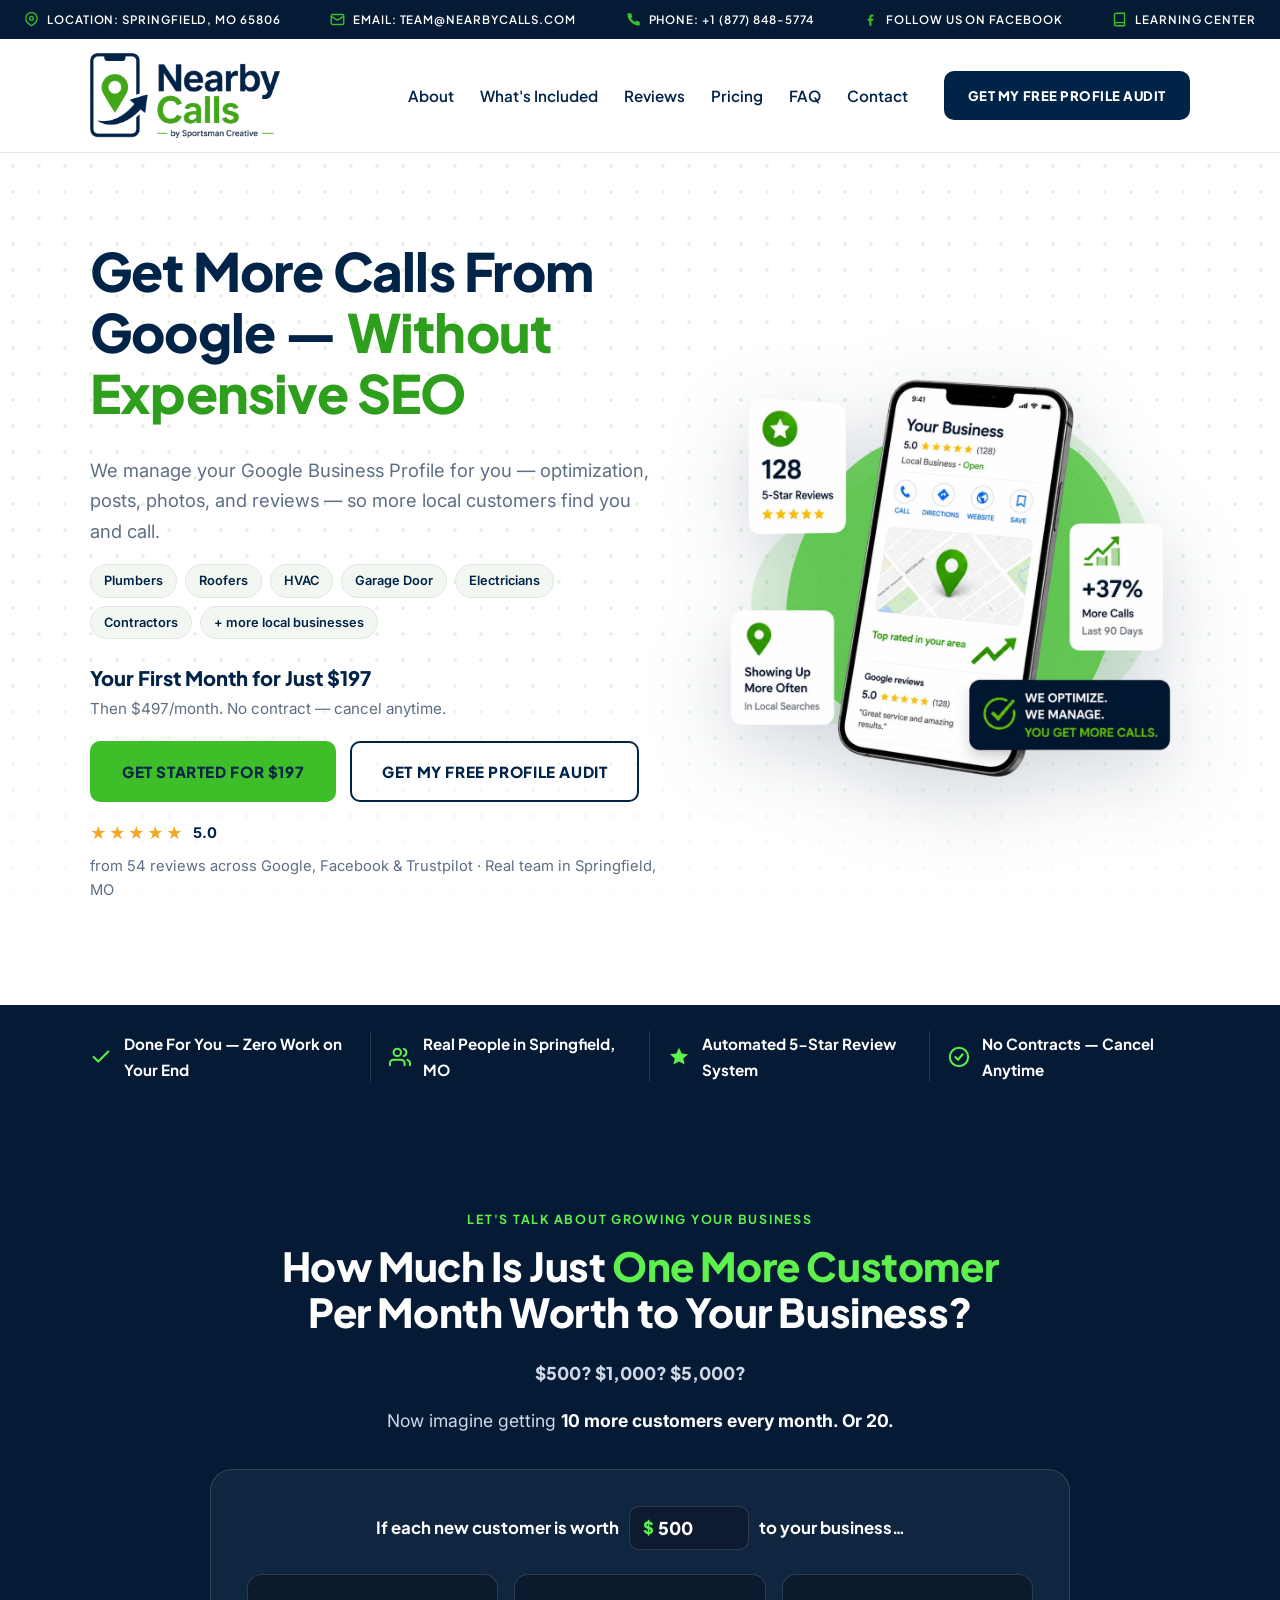
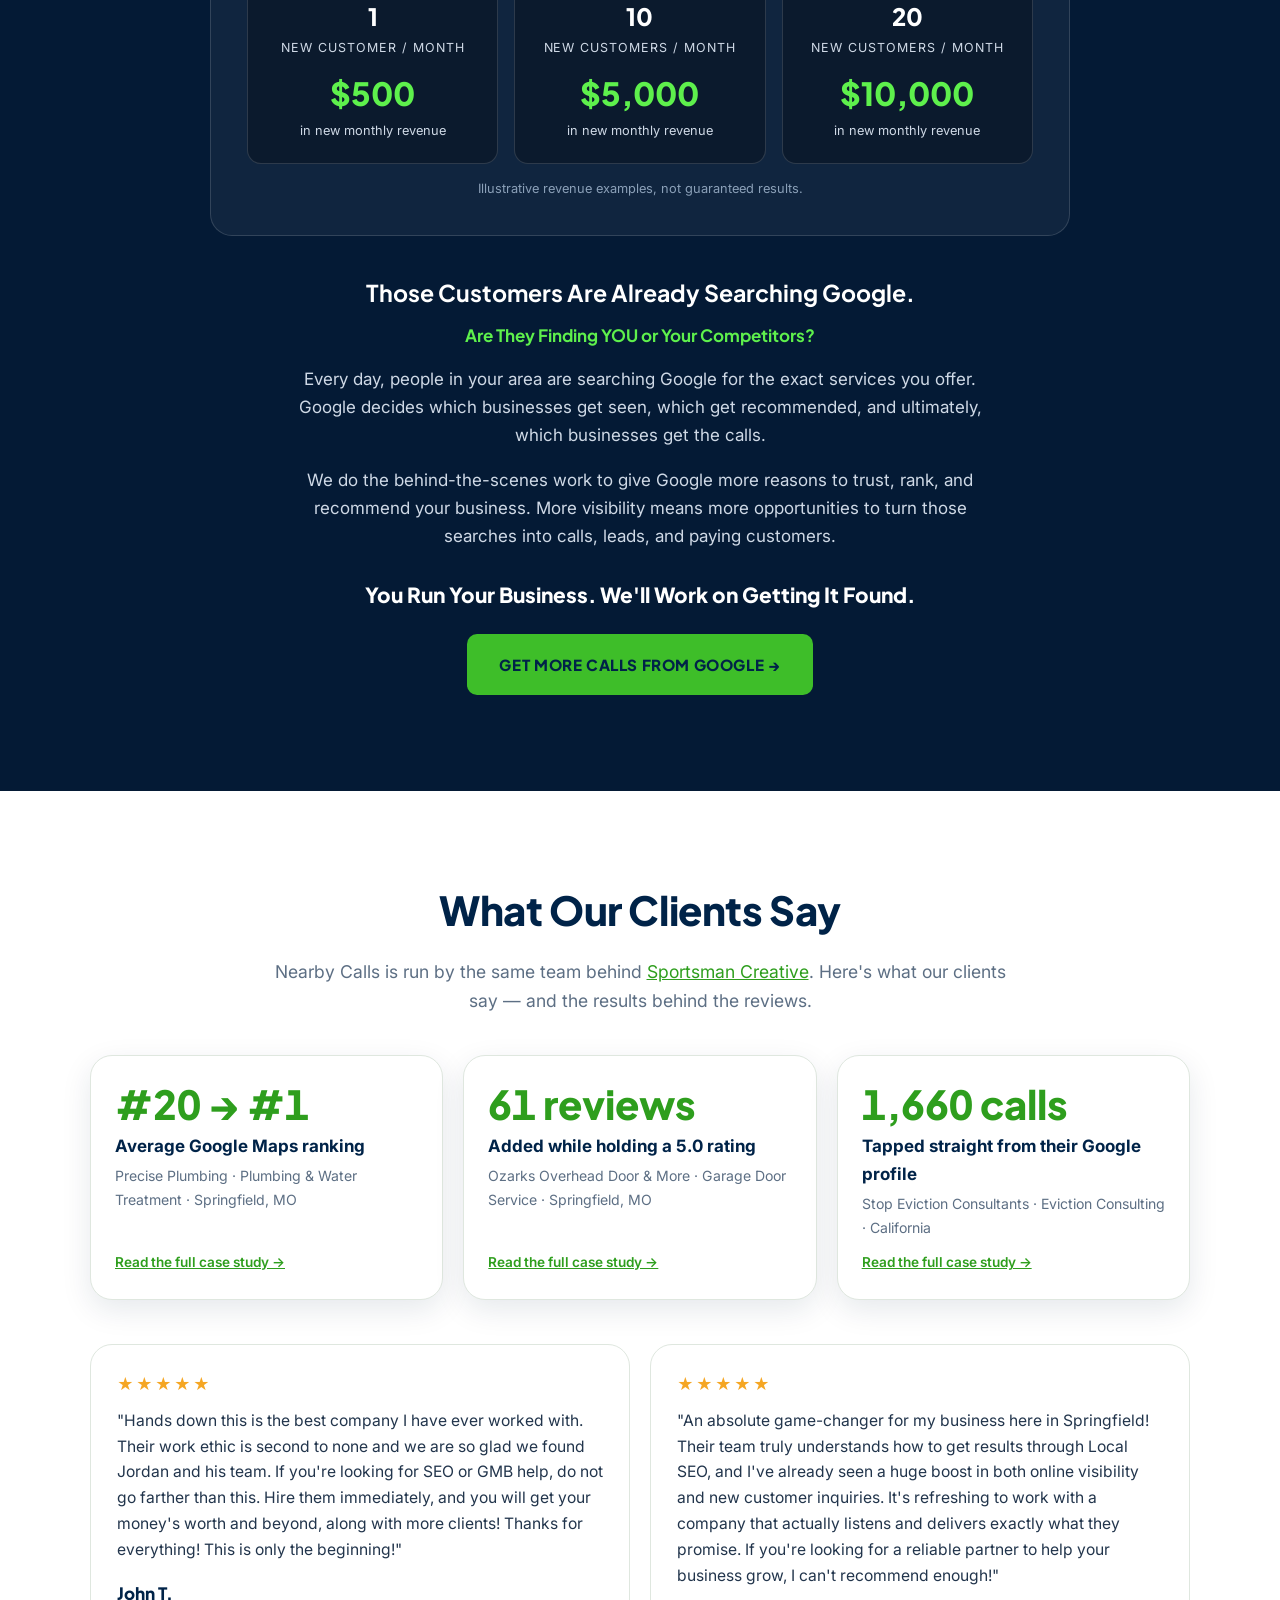
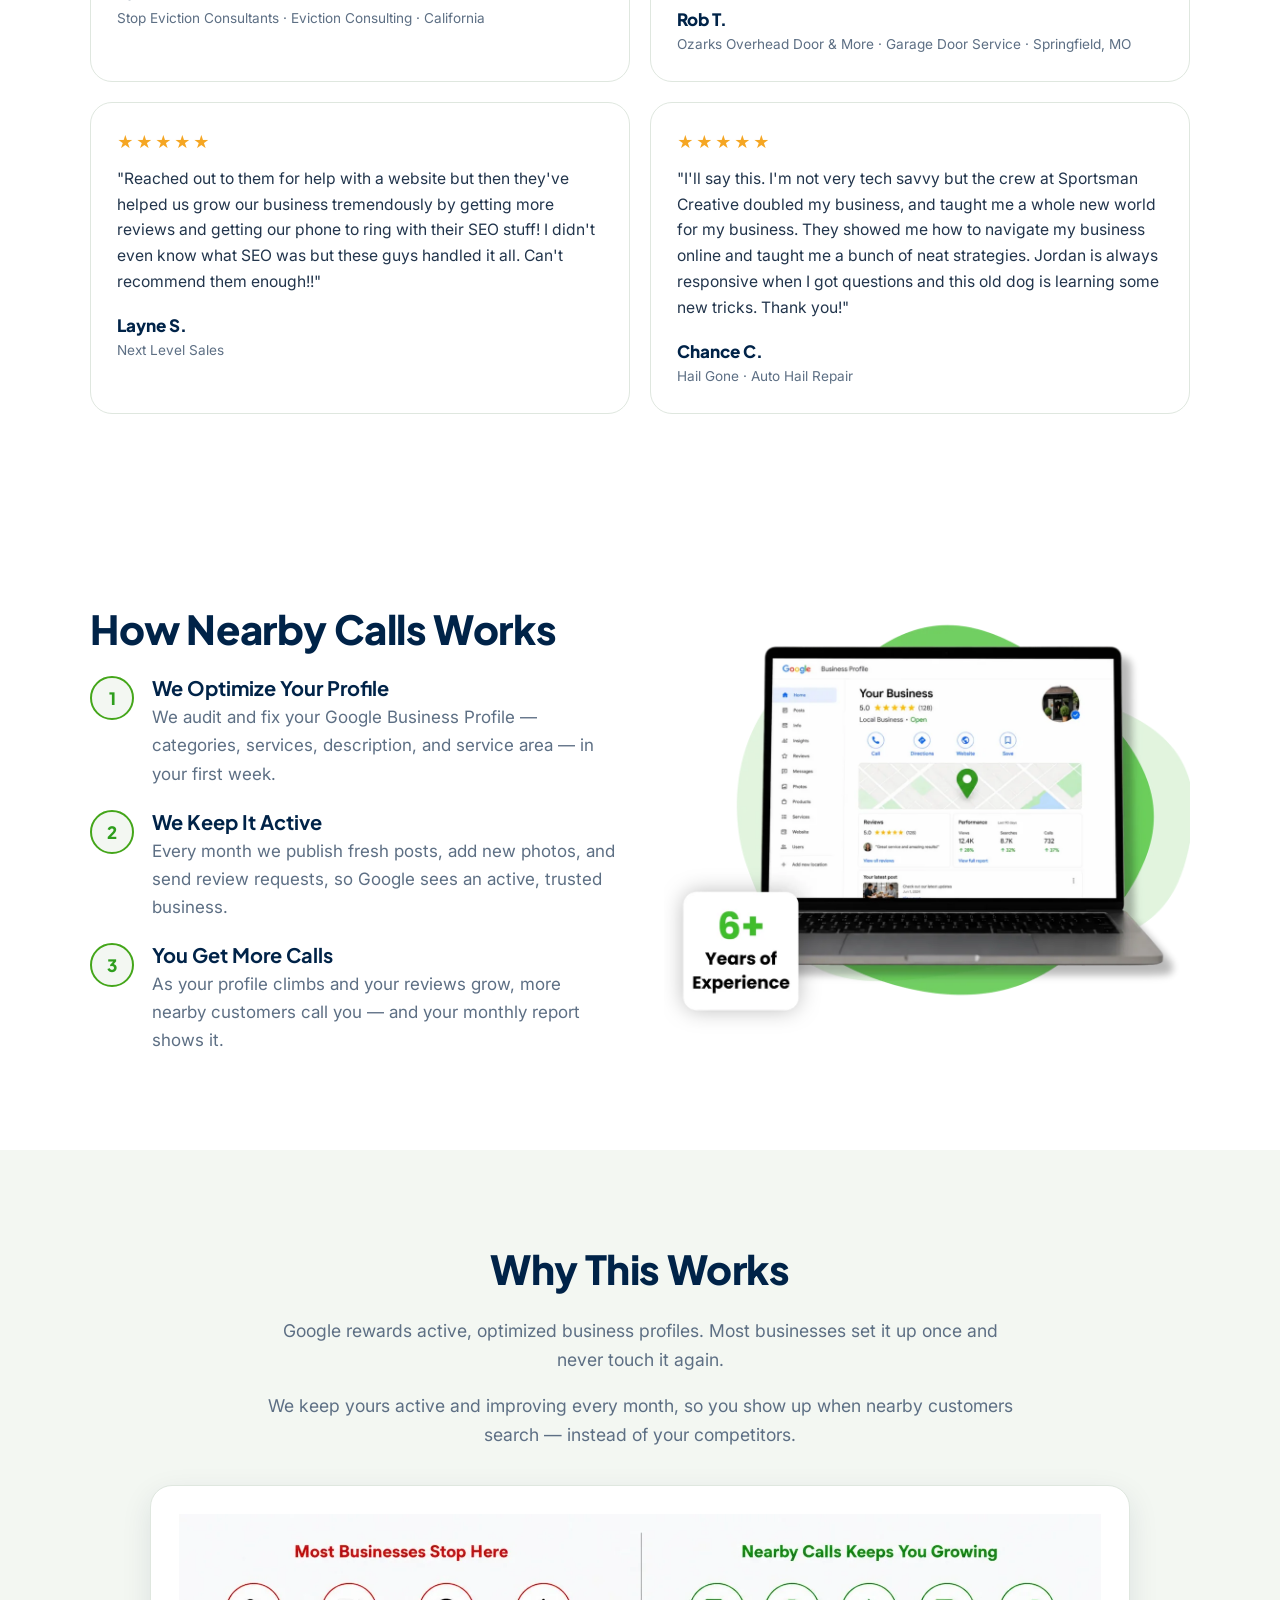
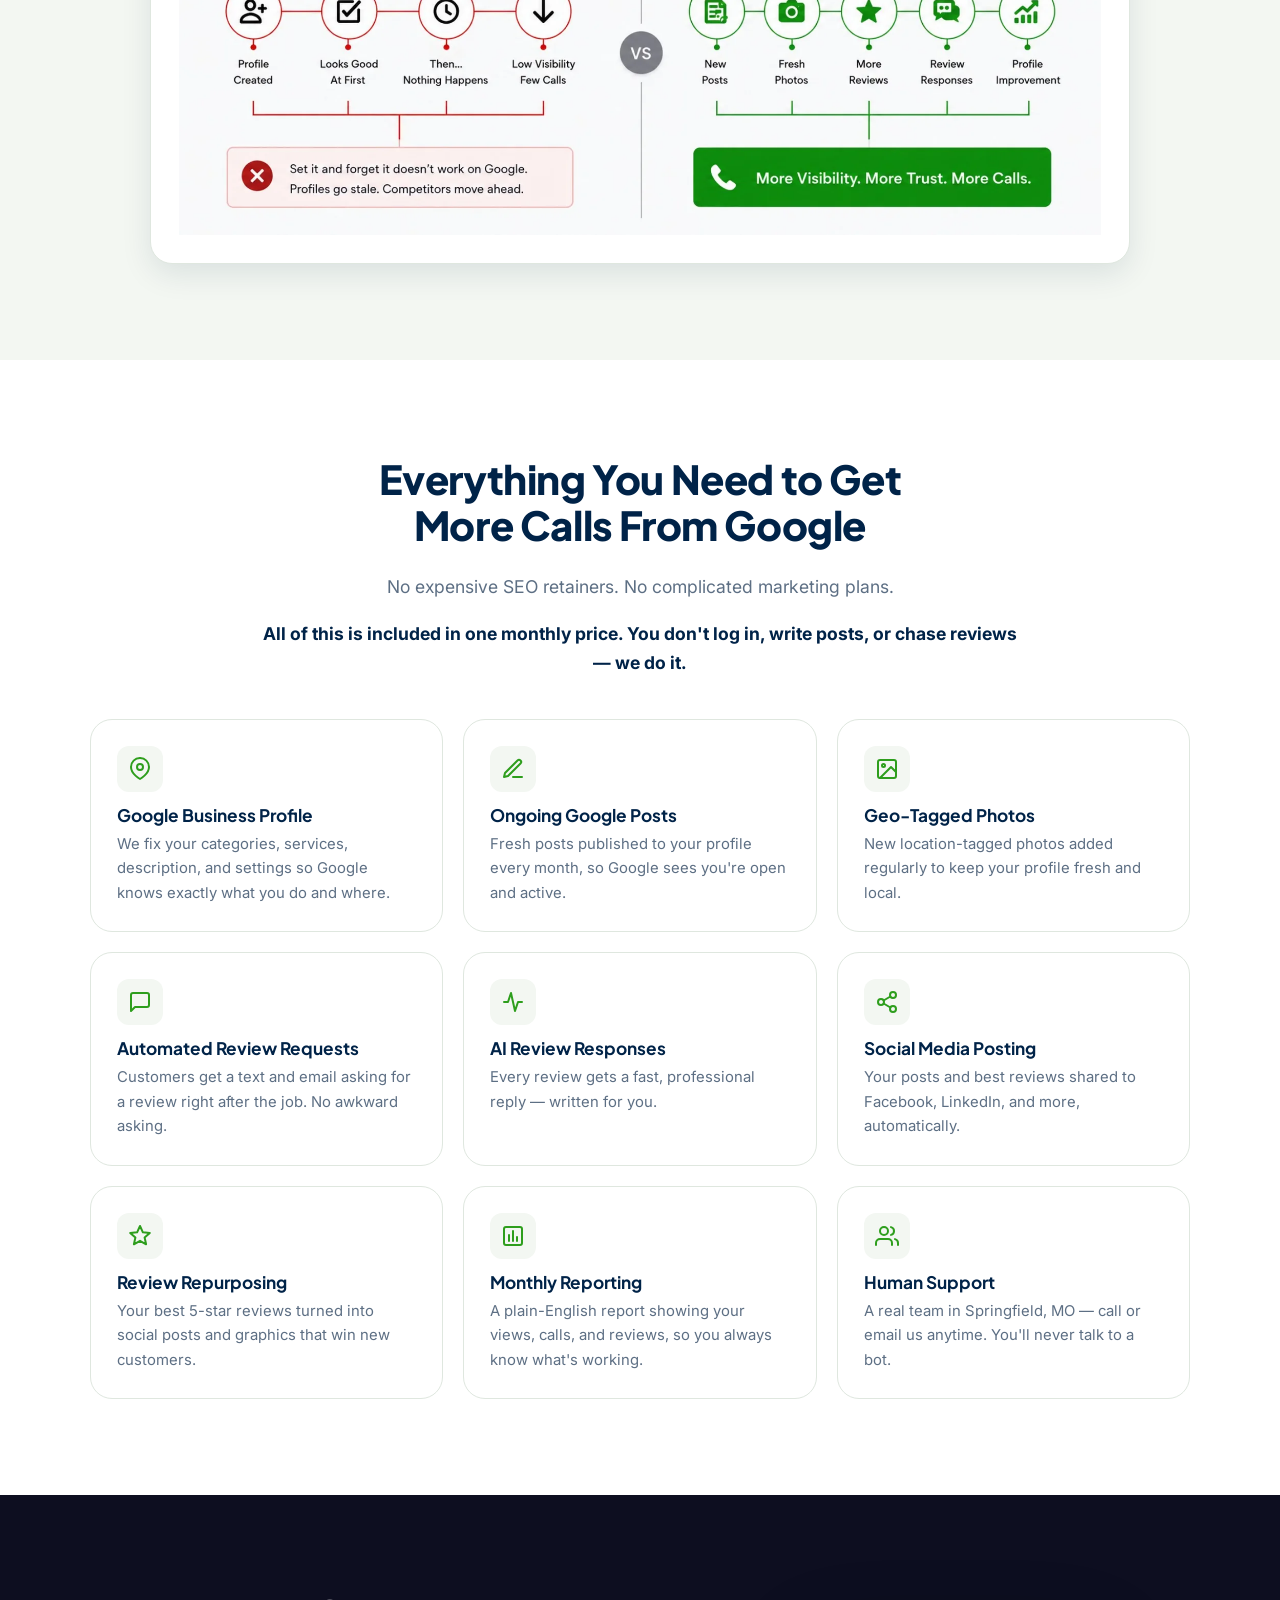
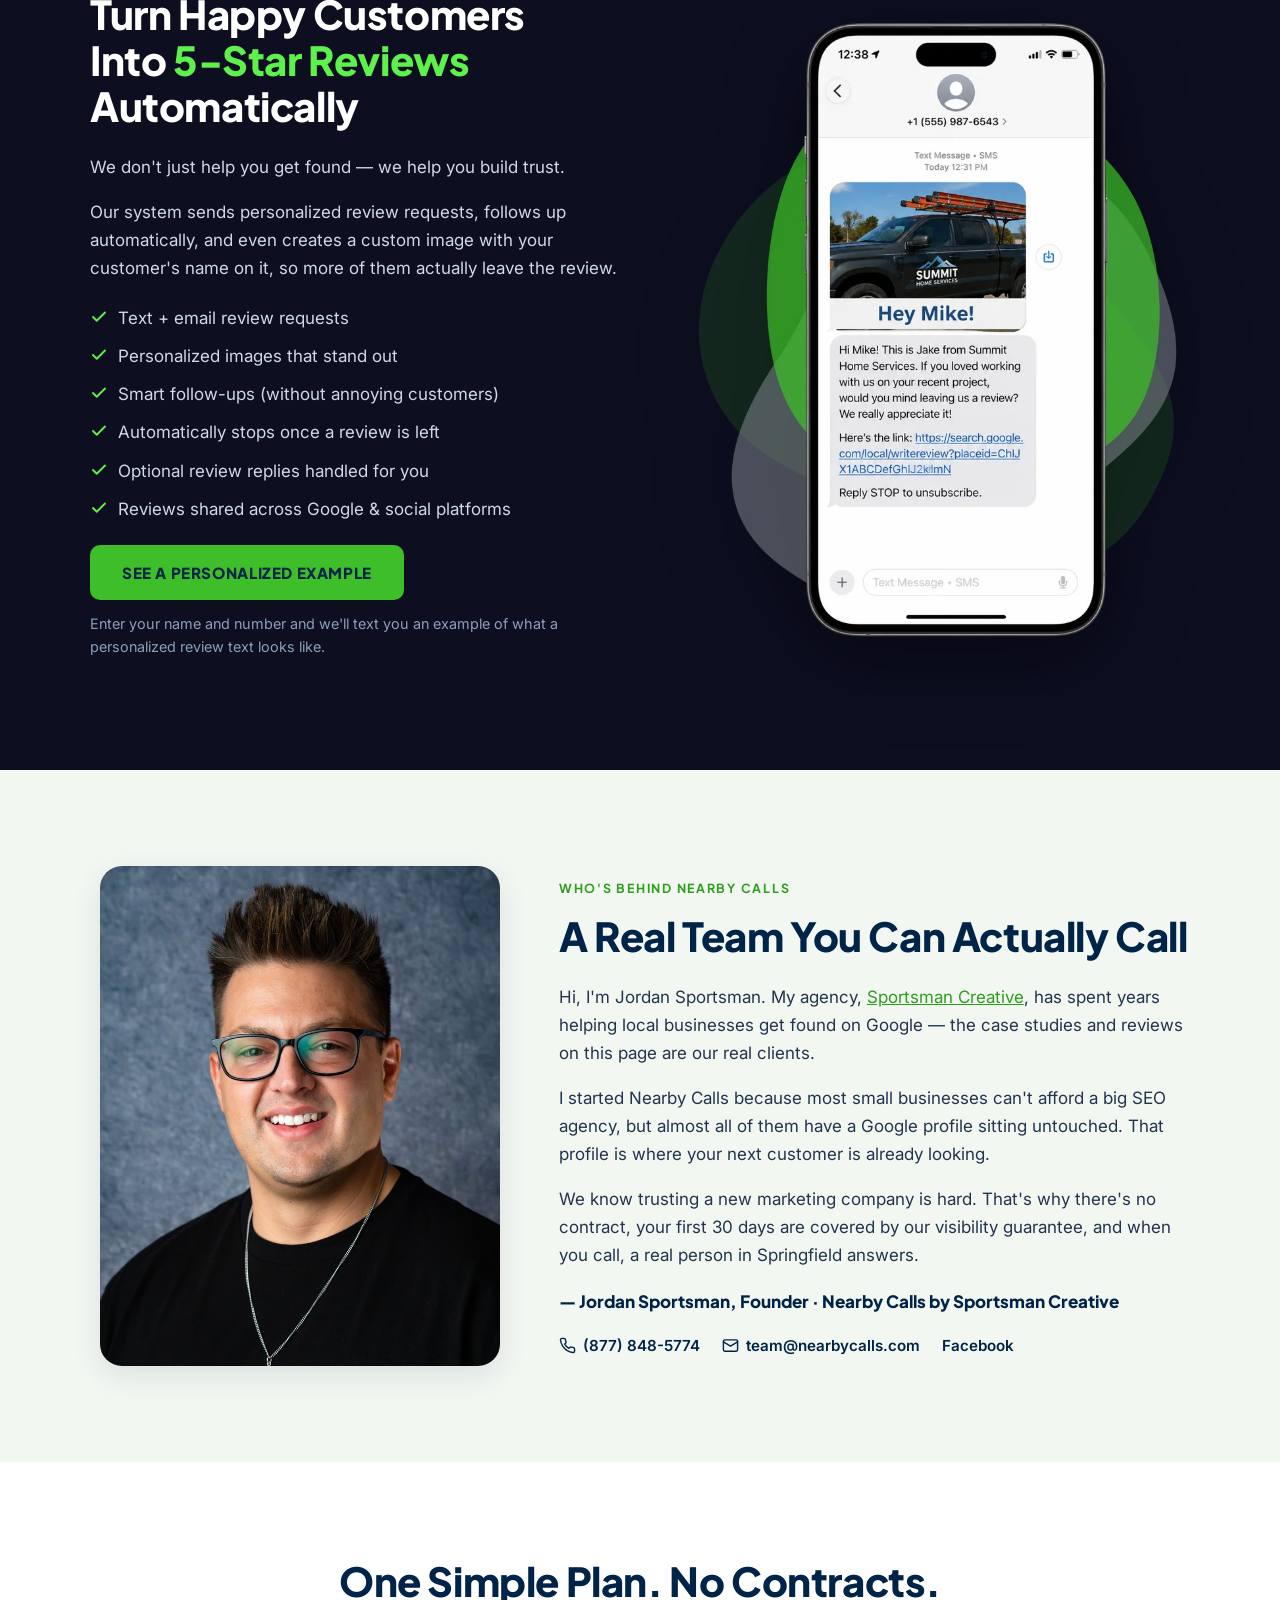
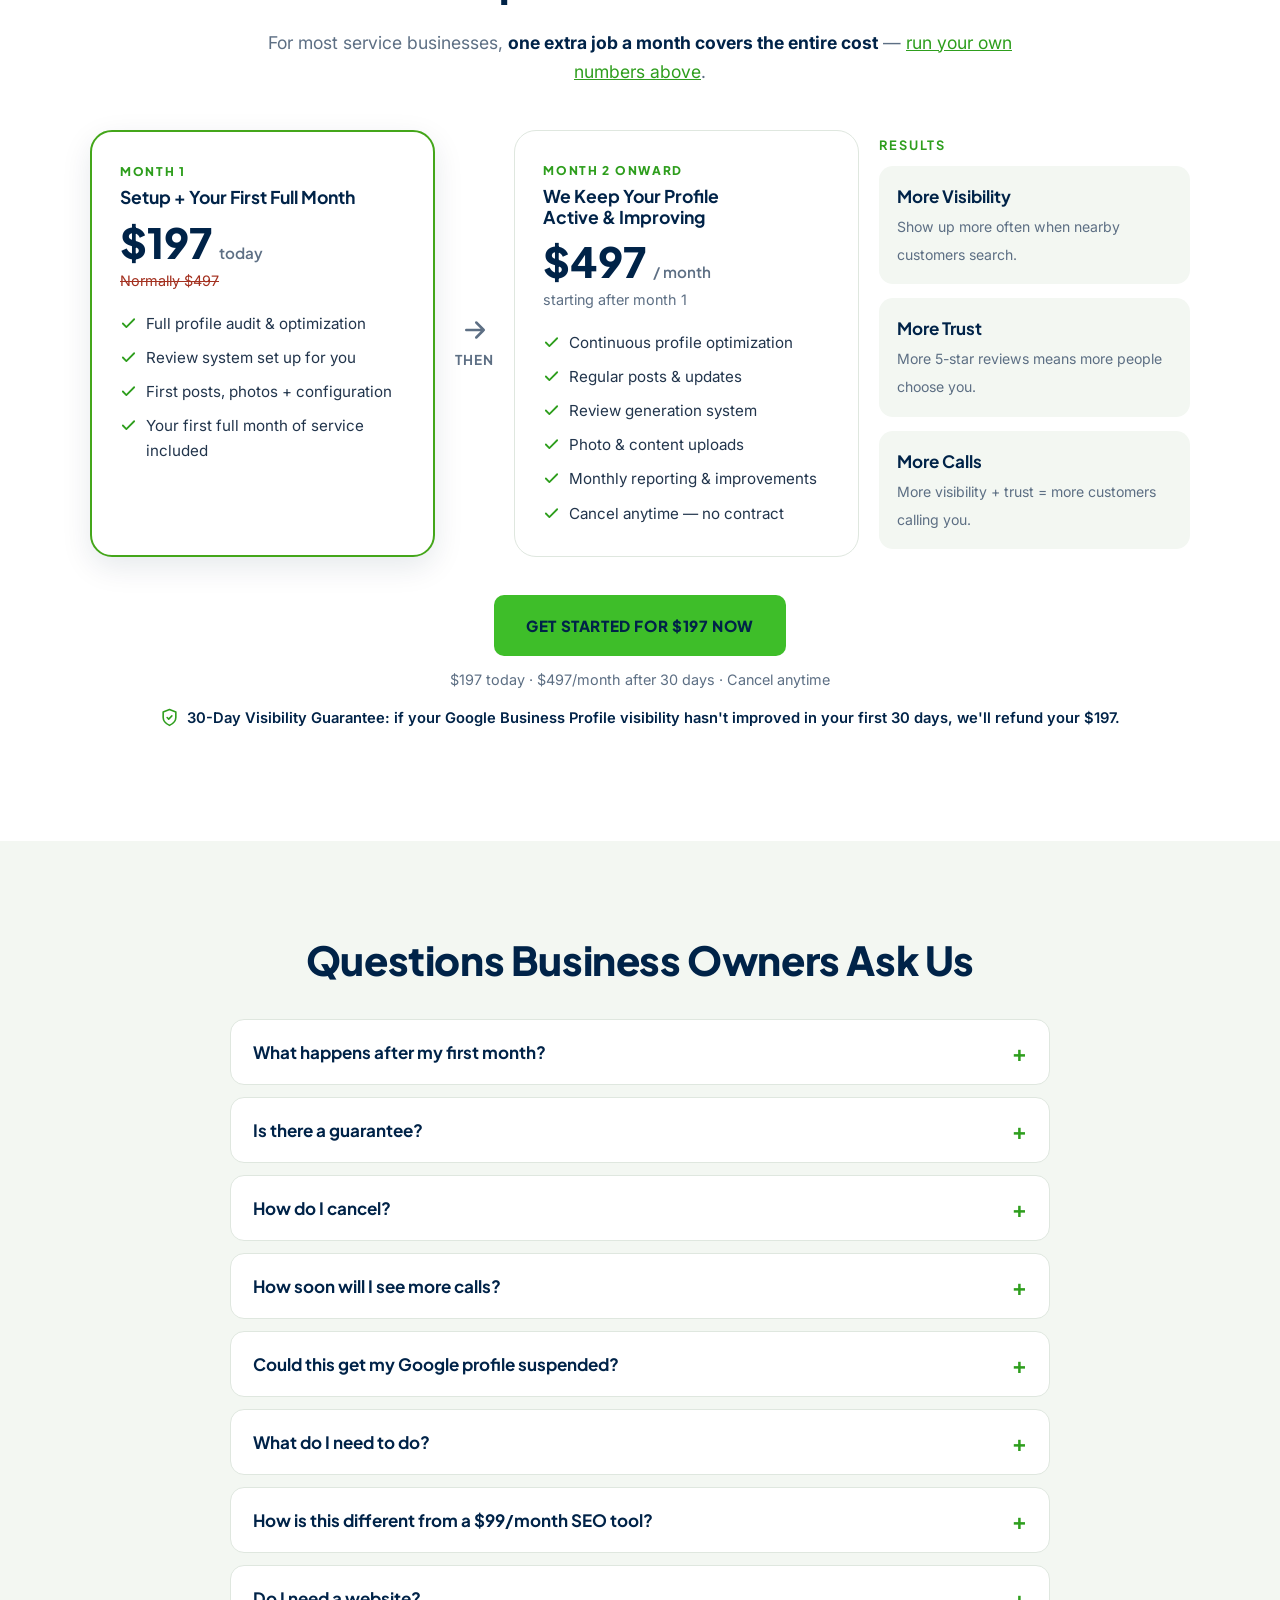
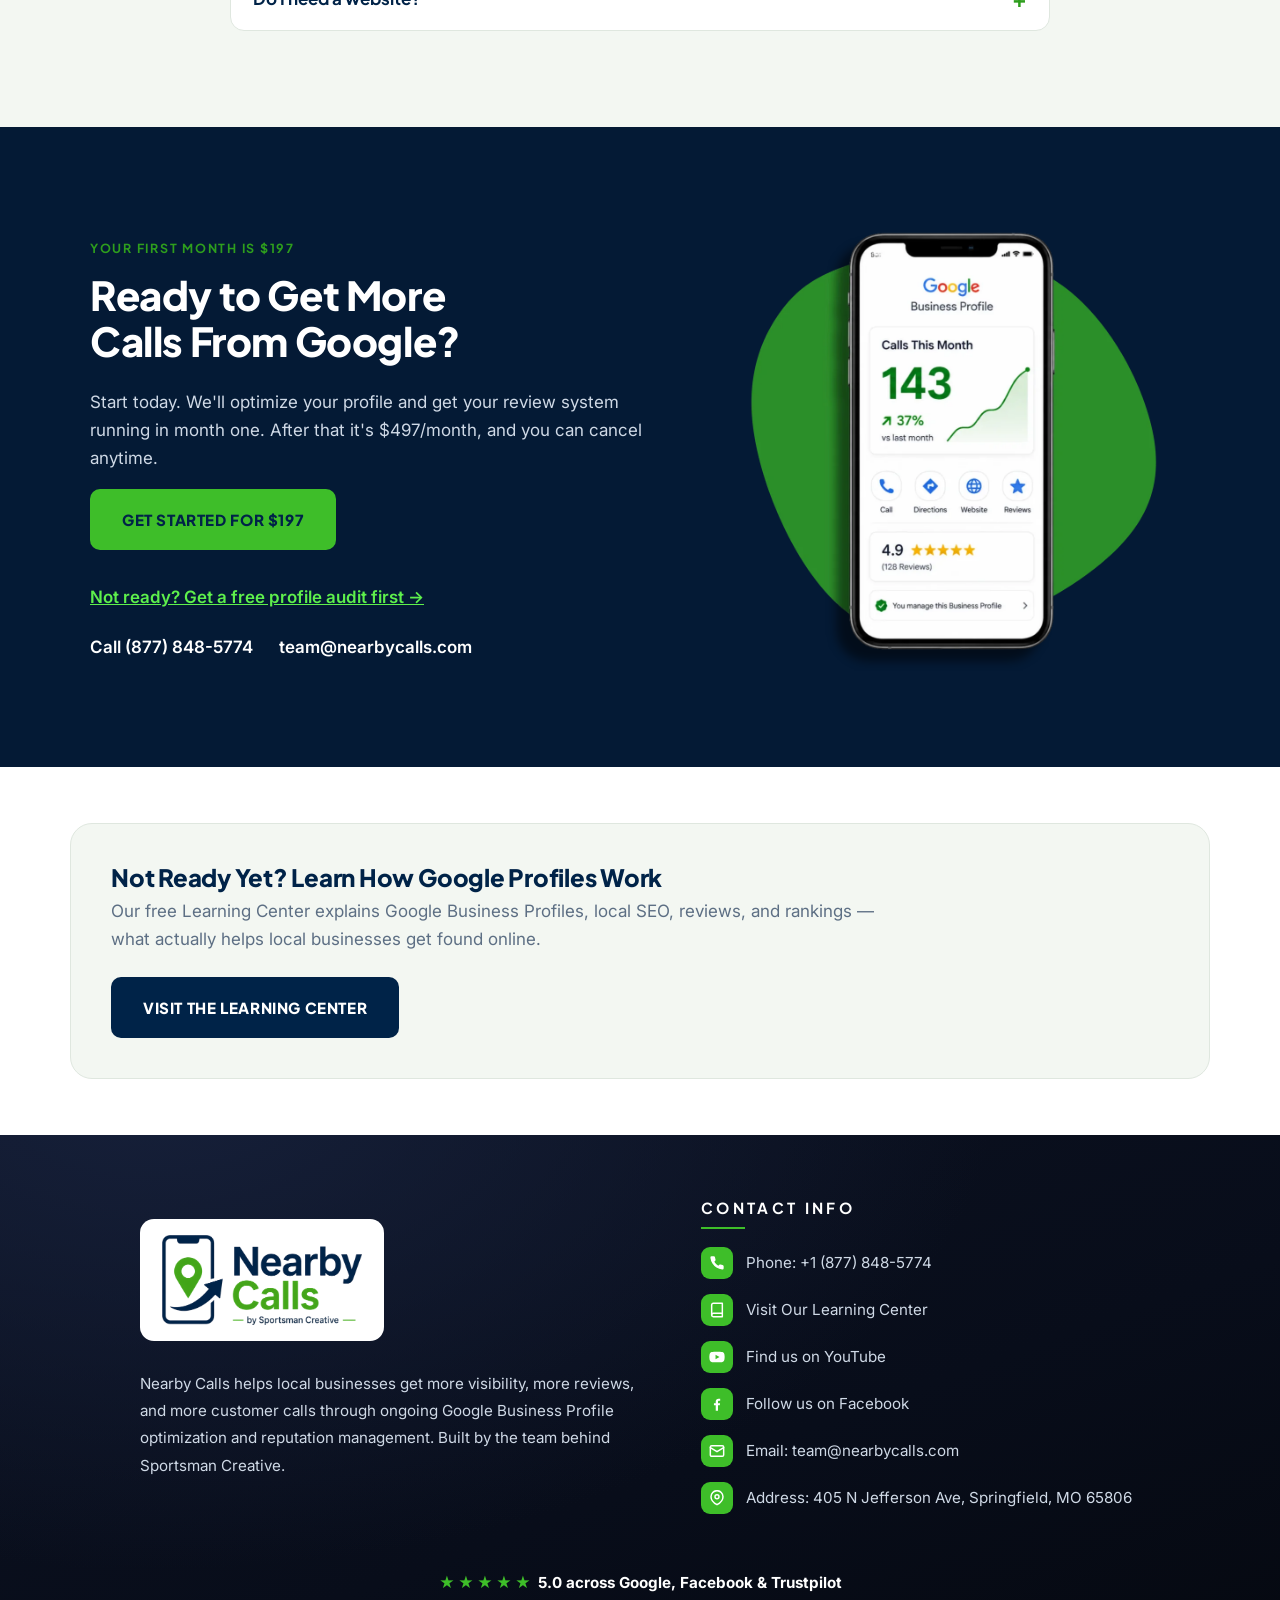
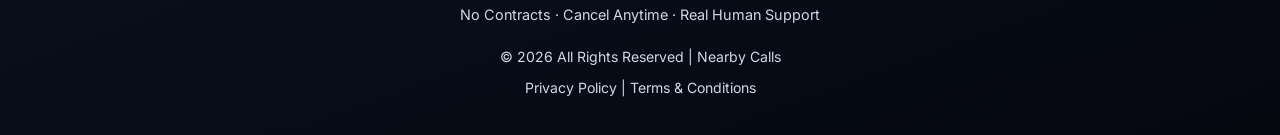
==== commit 6196d119: "Popup header to match Sarah's design: icon, title, subtitle above the form Co-Authored-By: Claude Fa" ====
--- a/index.html
+++ b/index.html
@@ -570,6 +570,11 @@
     <div class="modal-overlay" data-close-modal></div>
     <div class="modal-card" role="dialog" aria-modal="true" aria-label="See your personalized image example">
       <button class="modal-close" type="button" data-close-modal aria-label="Close">&times;</button>
+      <div class="modal-head">
+        <span class="modal-icon" aria-hidden="true"><svg width="22" height="22" viewBox="0 0 24 24" fill="none" stroke="currentColor" stroke-width="1.8" stroke-linecap="round" stroke-linejoin="round"><rect x="3" y="4" width="18" height="16" rx="2"/><circle cx="9" cy="10" r="2"/><path d="M15 8h4M15 12h4M5.5 16c.6-1.4 2-2 3.5-2s2.9.6 3.5 2"/></svg></span>
+        <h3>See Your Personalized Image Example</h3>
+        <p>Enter your name and mobile number and we'll text you a personalized example</p>
+      </div>
       <iframe
         src="https://links.nearbycalls.com/widget/form/SUVDvuTIsNHbzYMjWfTD"
         style="width:100%;height:100%;border:none;border-radius:8px"
--- a/css/styles.css
+++ b/css/styles.css
@@ -684,18 +684,40 @@
    Personalized example modal
    -------------------------------------------------------------------------- */
 .modal { position: fixed; inset: 0; z-index: 90; display: grid; place-items: center; padding: 20px; }
+.modal[hidden] { display: none; }
 .modal-overlay { position: absolute; inset: 0; background: rgba(4, 26, 53, 0.72); }
 .modal-card {
   position: relative;
+  display: flex;
+  flex-direction: column;
   background: #fff;
   border: 2px solid var(--green);
   border-radius: 16px;
   width: min(520px, 100%);
-  height: min(560px, 86vh);
-  padding: 10px;
+  height: min(680px, 90vh);
+  padding: 26px 10px 10px;
   box-shadow: 0 30px 70px rgba(0, 0, 0, 0.45);
 }
-.modal-card iframe { display: block; }
+.modal-head { text-align: center; padding: 0 26px 6px; }
+.modal-icon {
+  display: inline-grid;
+  place-items: center;
+  width: 44px;
+  height: 44px;
+  border: 1.5px solid var(--navy);
+  border-radius: 12px;
+  color: var(--navy);
+  margin-bottom: 12px;
+}
+.modal-head h3 {
+  font-size: 1.3rem;
+  text-transform: uppercase;
+  letter-spacing: 0.02em;
+  color: #111827;
+  margin-bottom: 8px;
+}
+.modal-head p { color: var(--muted); font-size: 0.95rem; margin: 0; }
+.modal-card iframe { display: block; flex: 1; min-height: 0; }
 .modal-close {
   position: absolute;
   top: -14px;
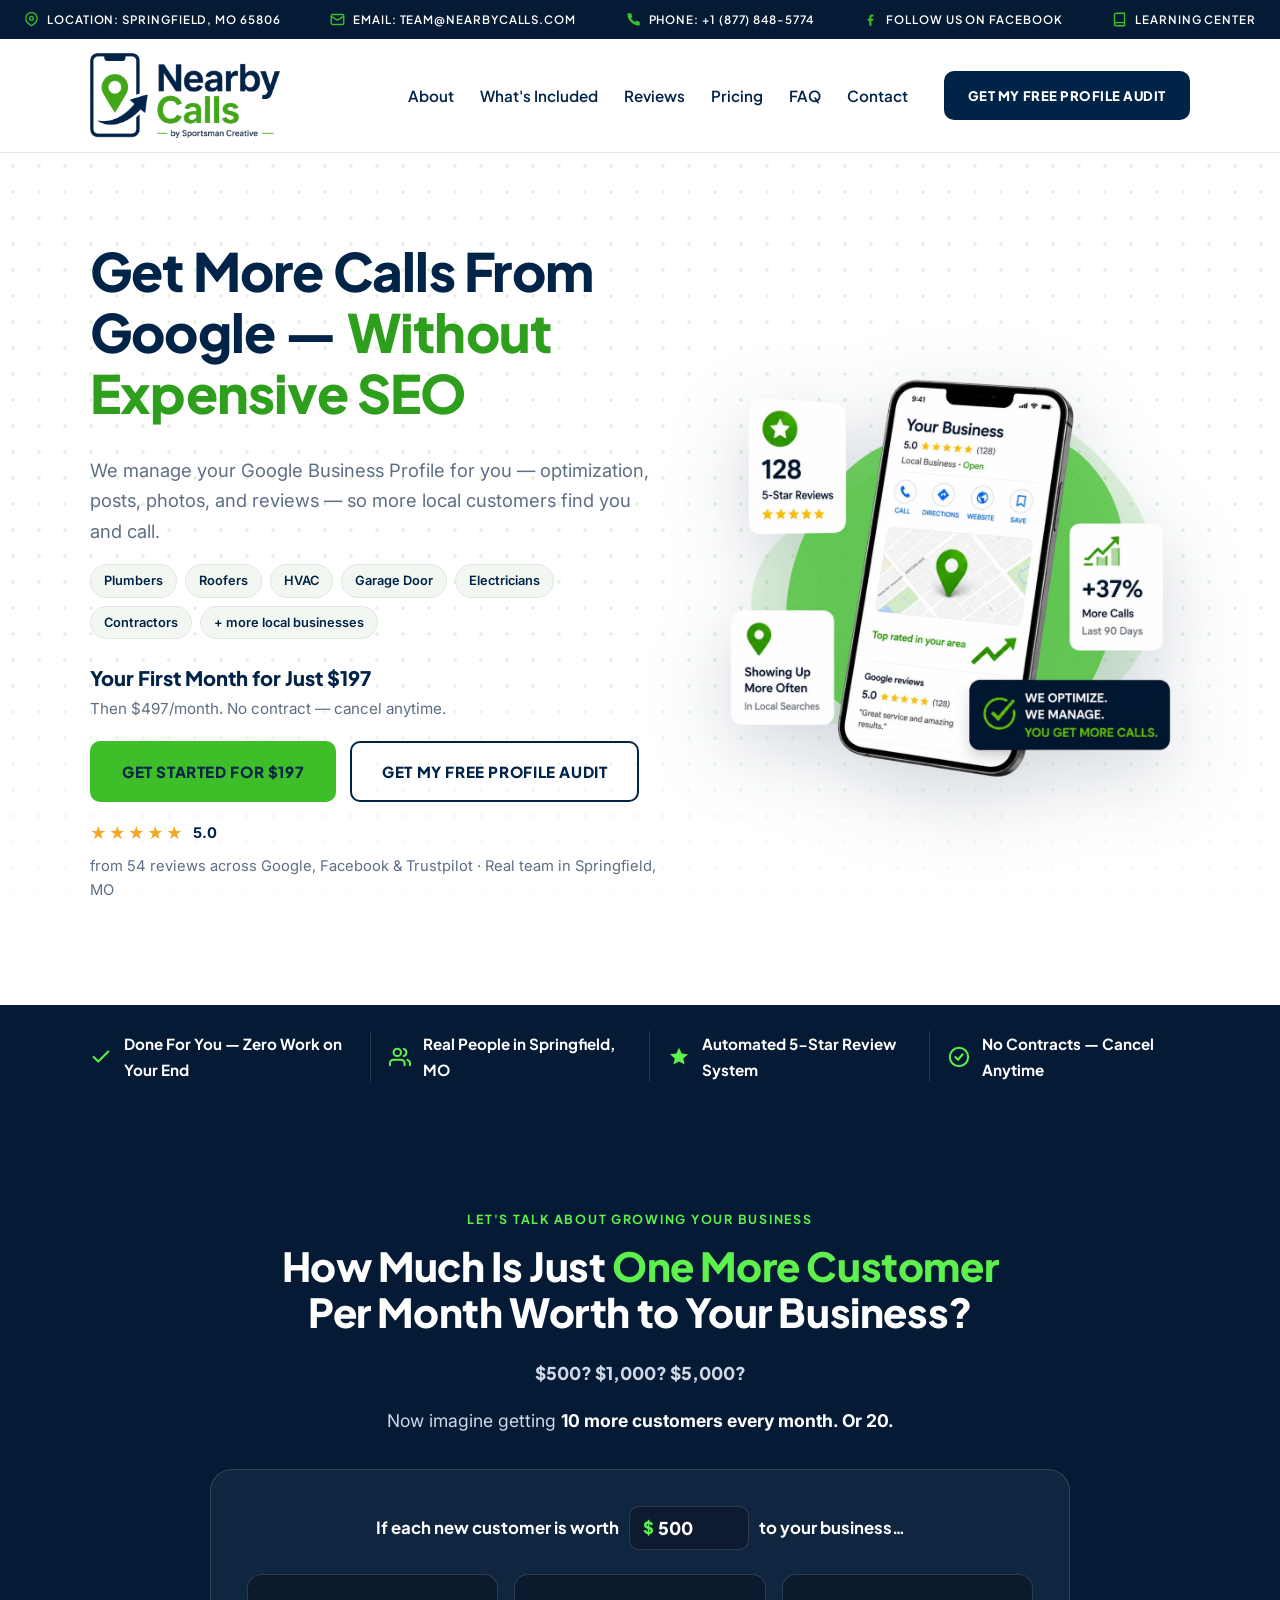
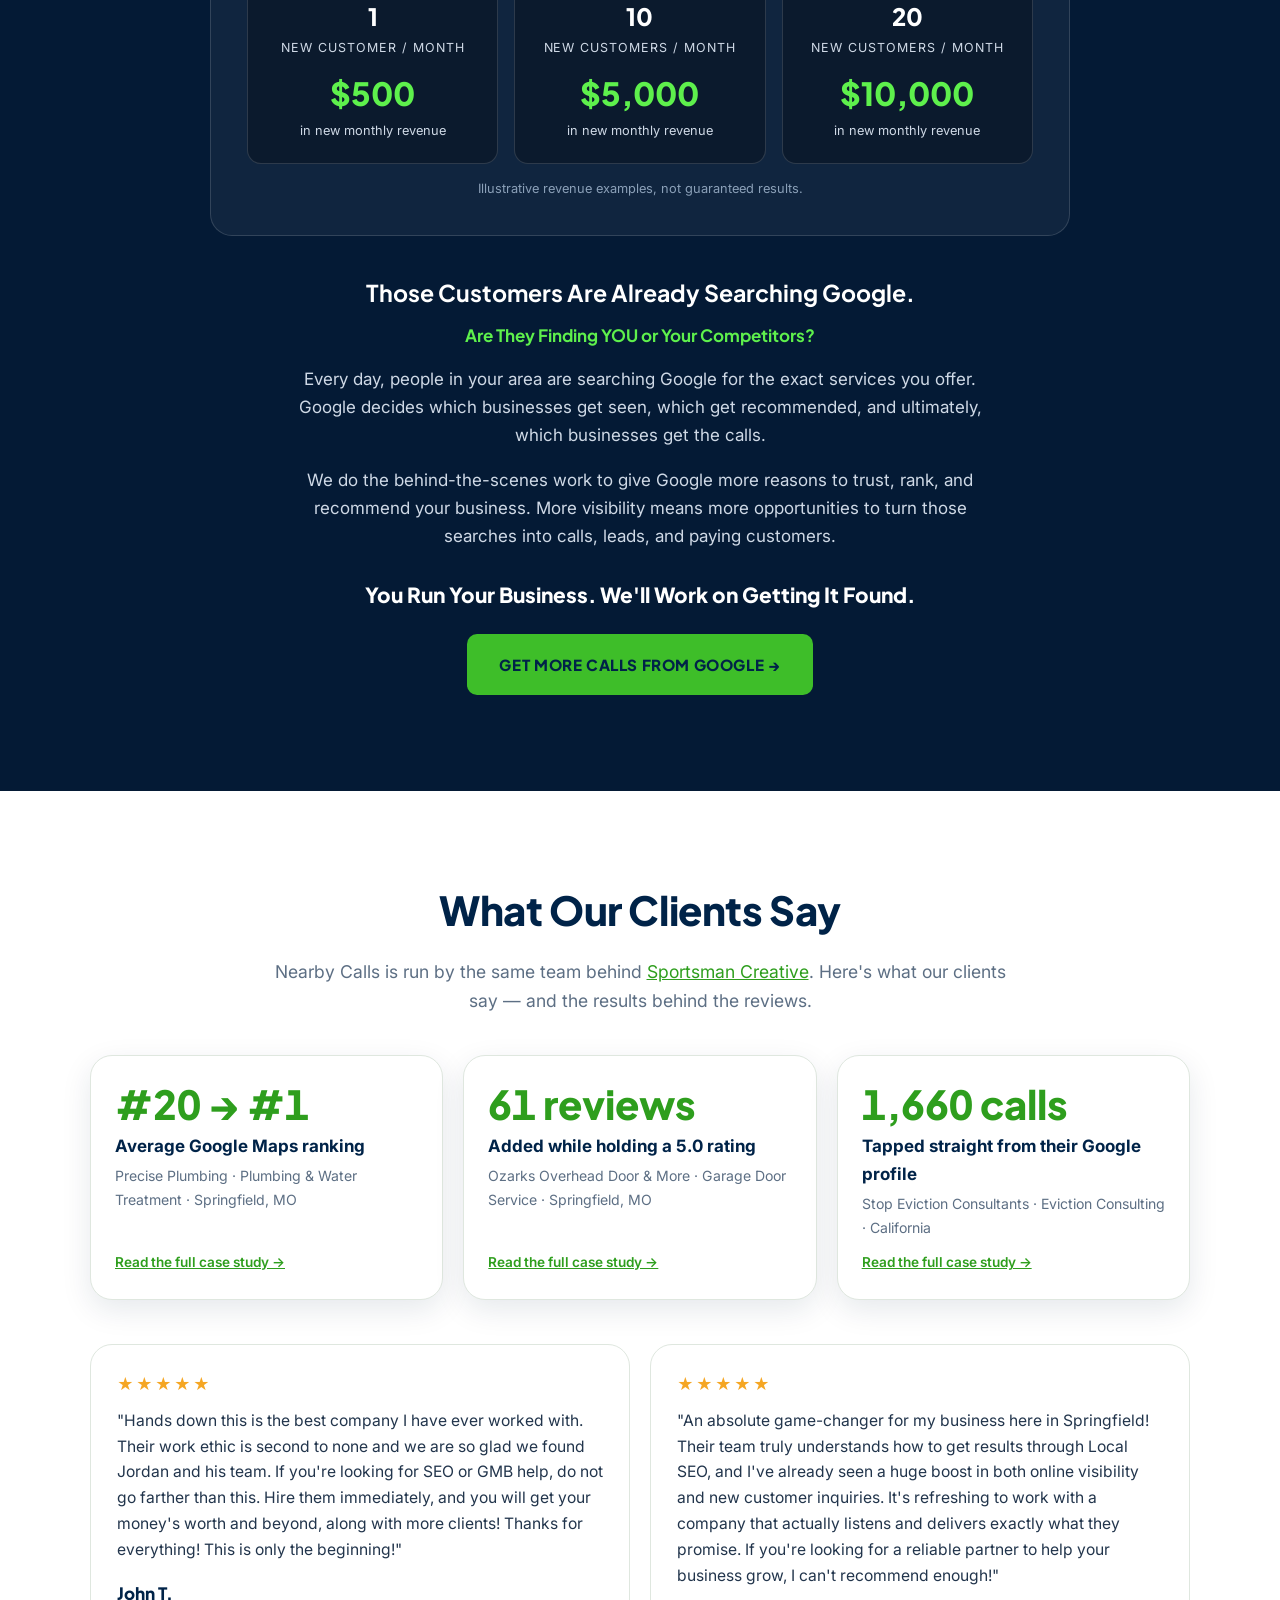
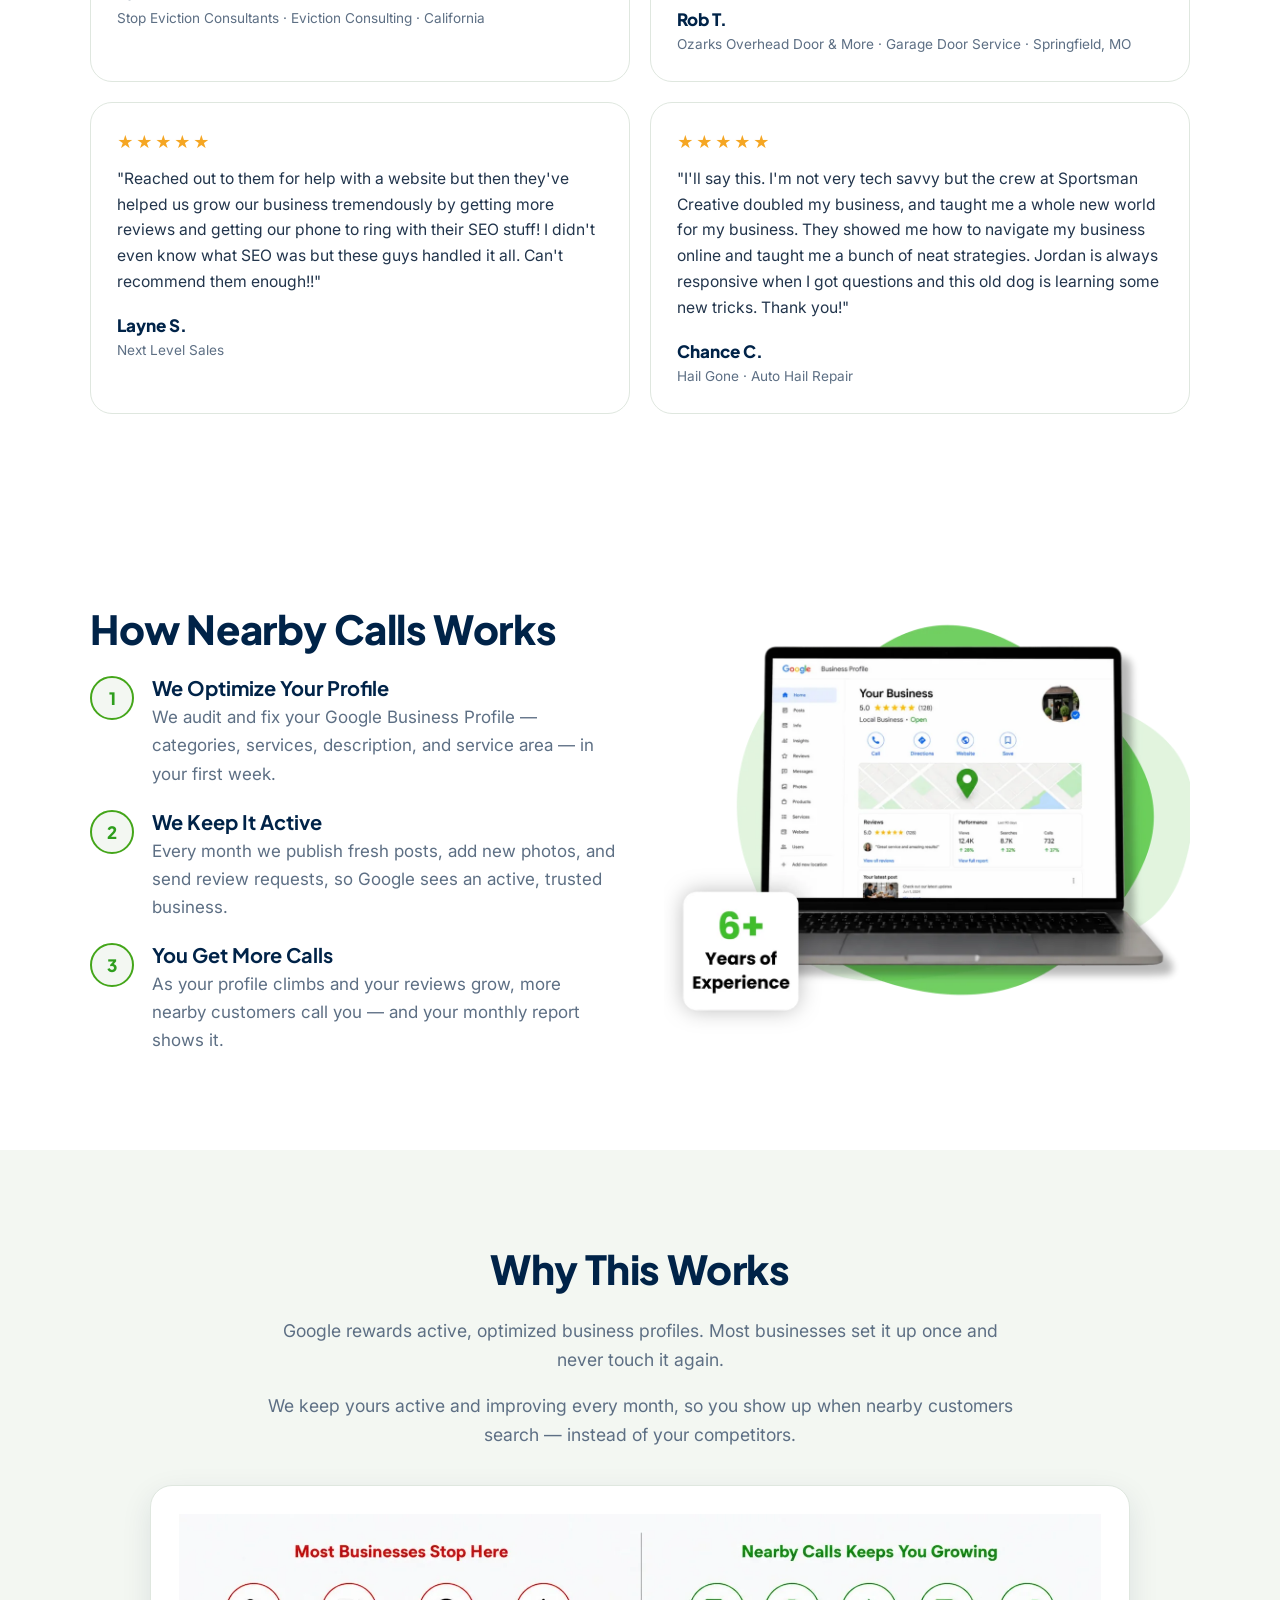
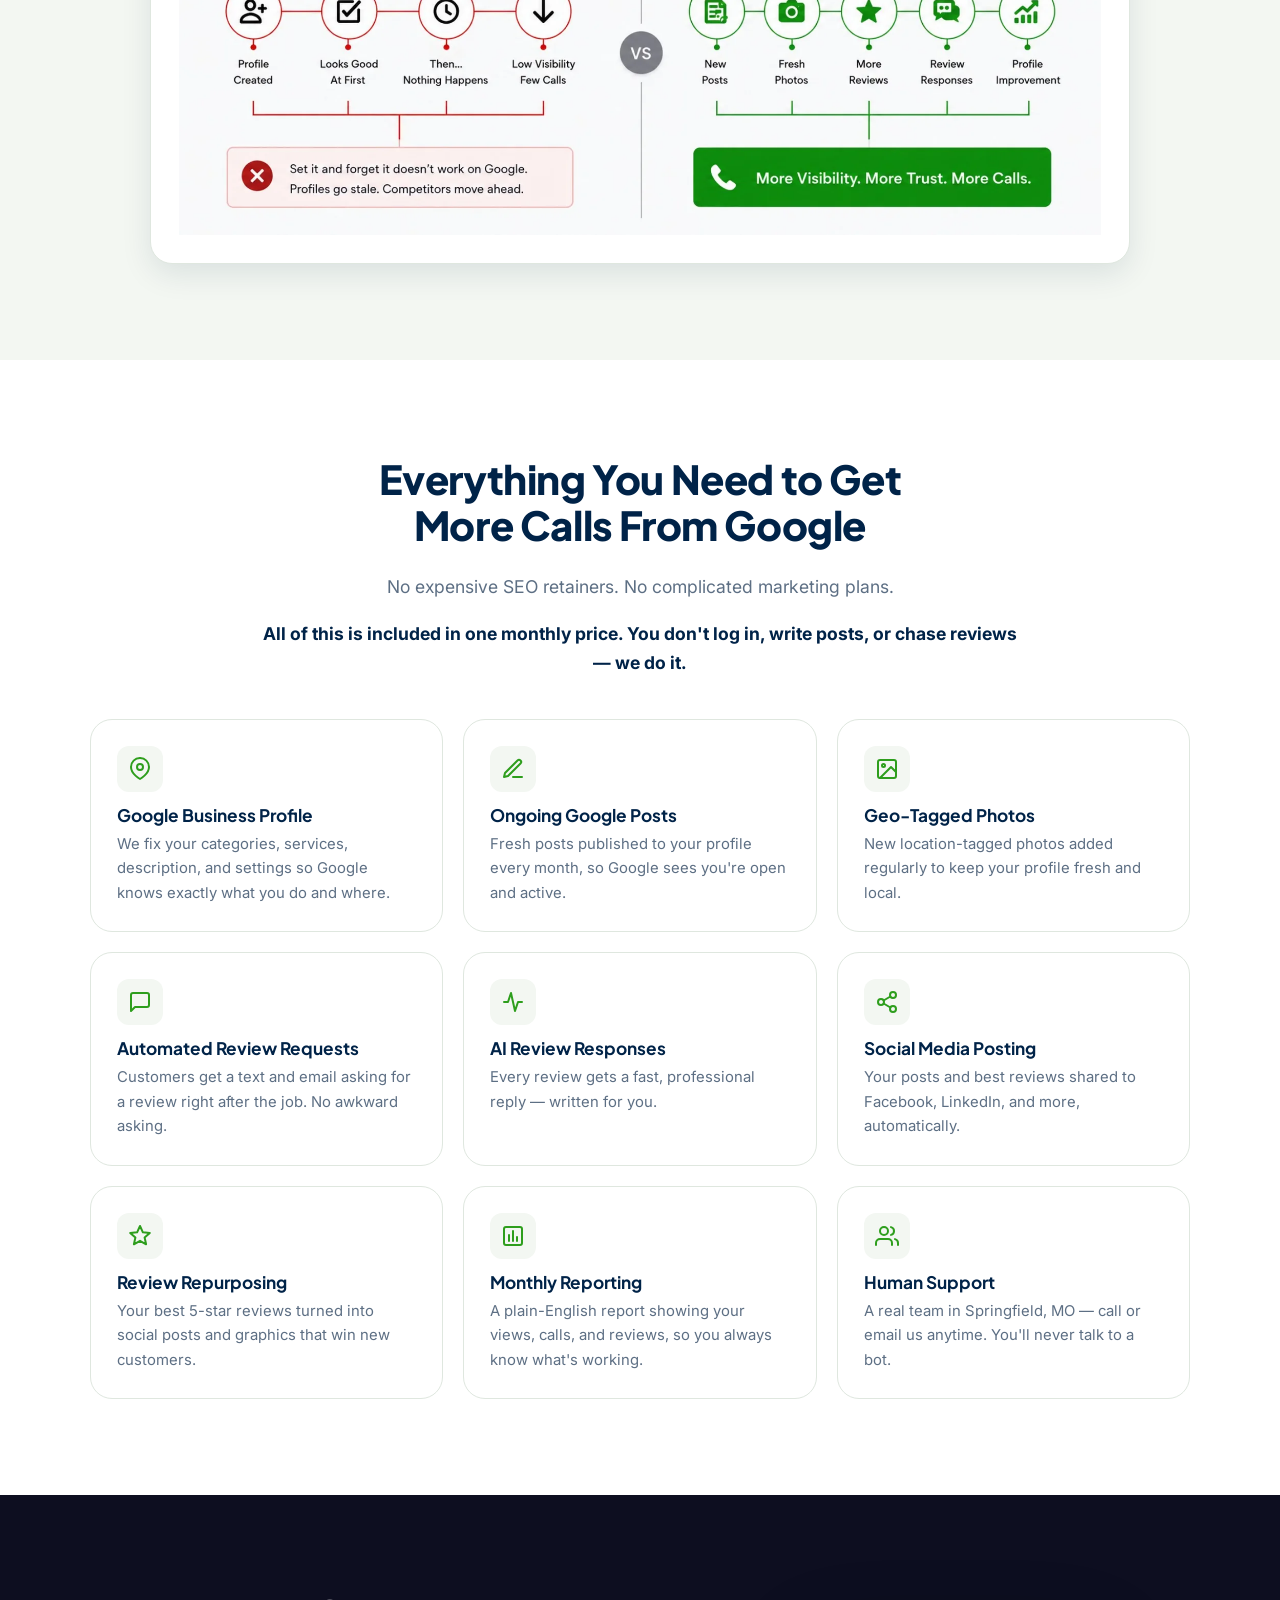
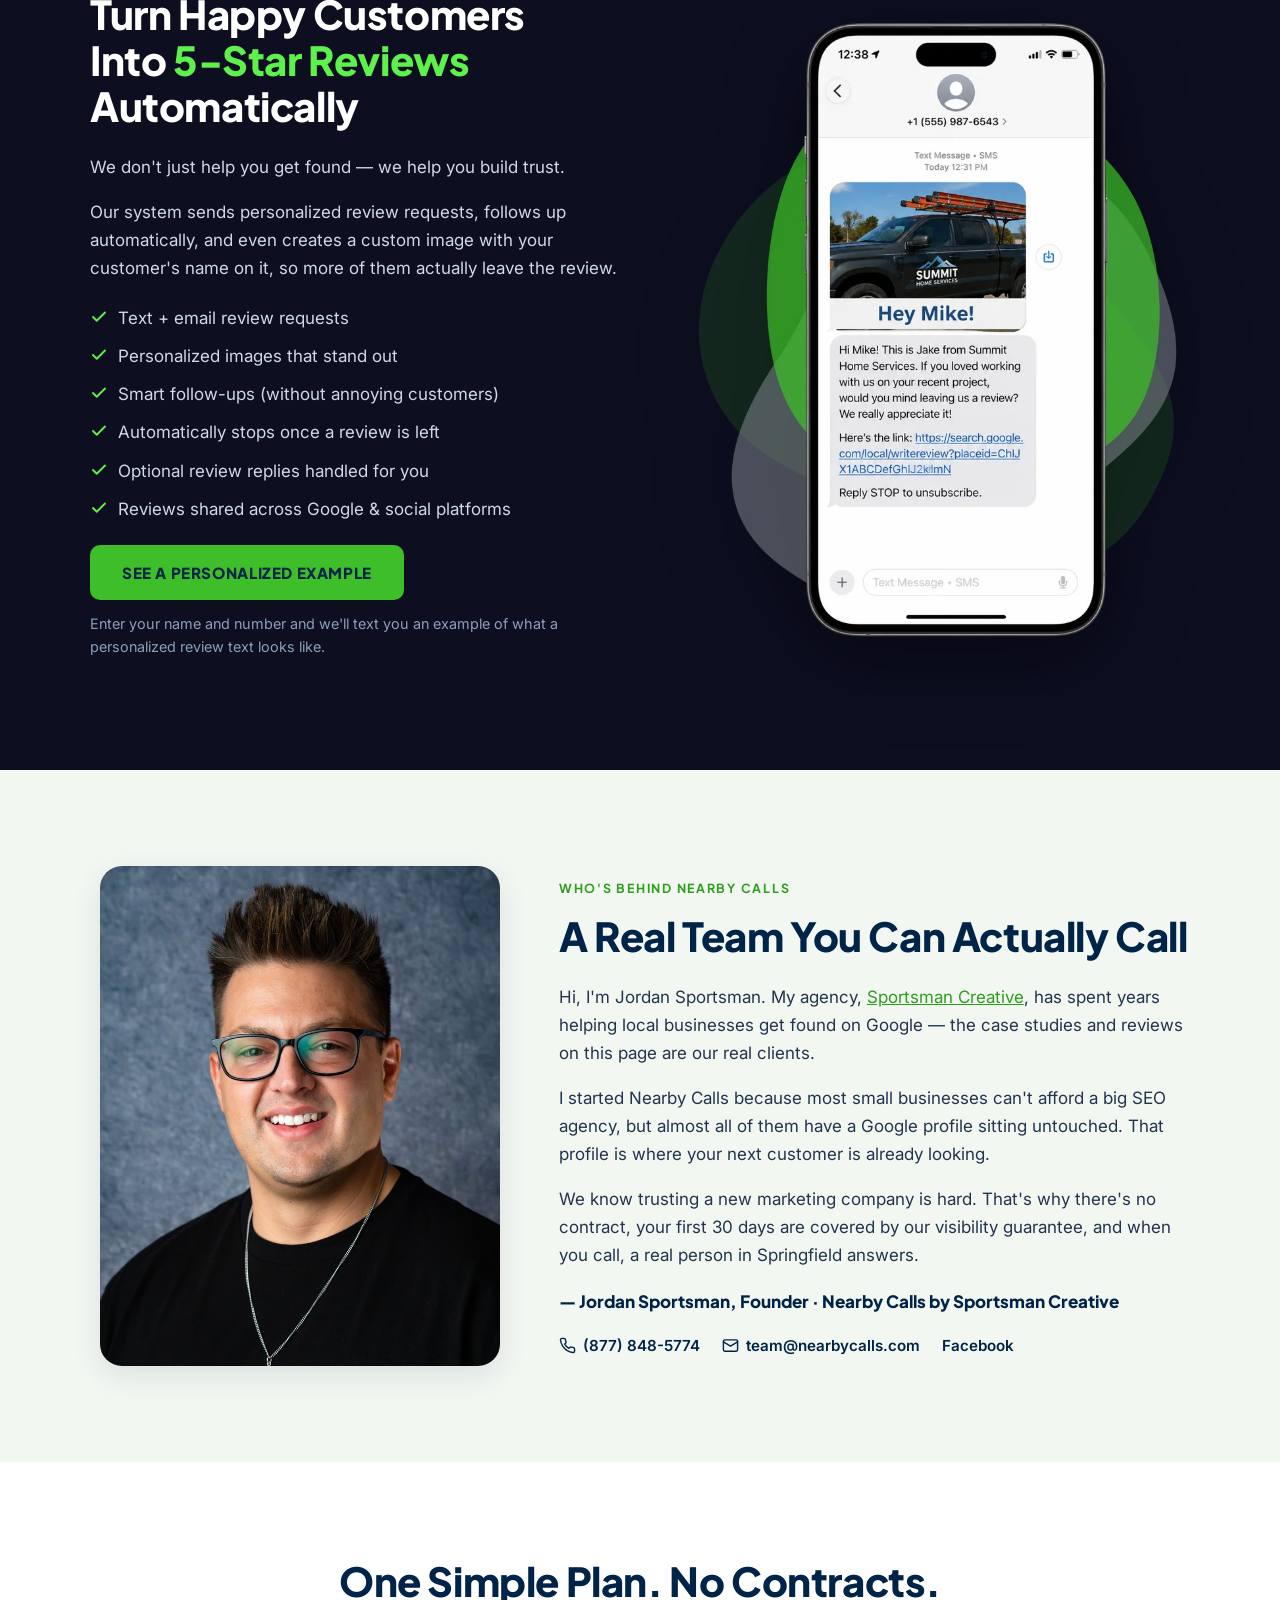
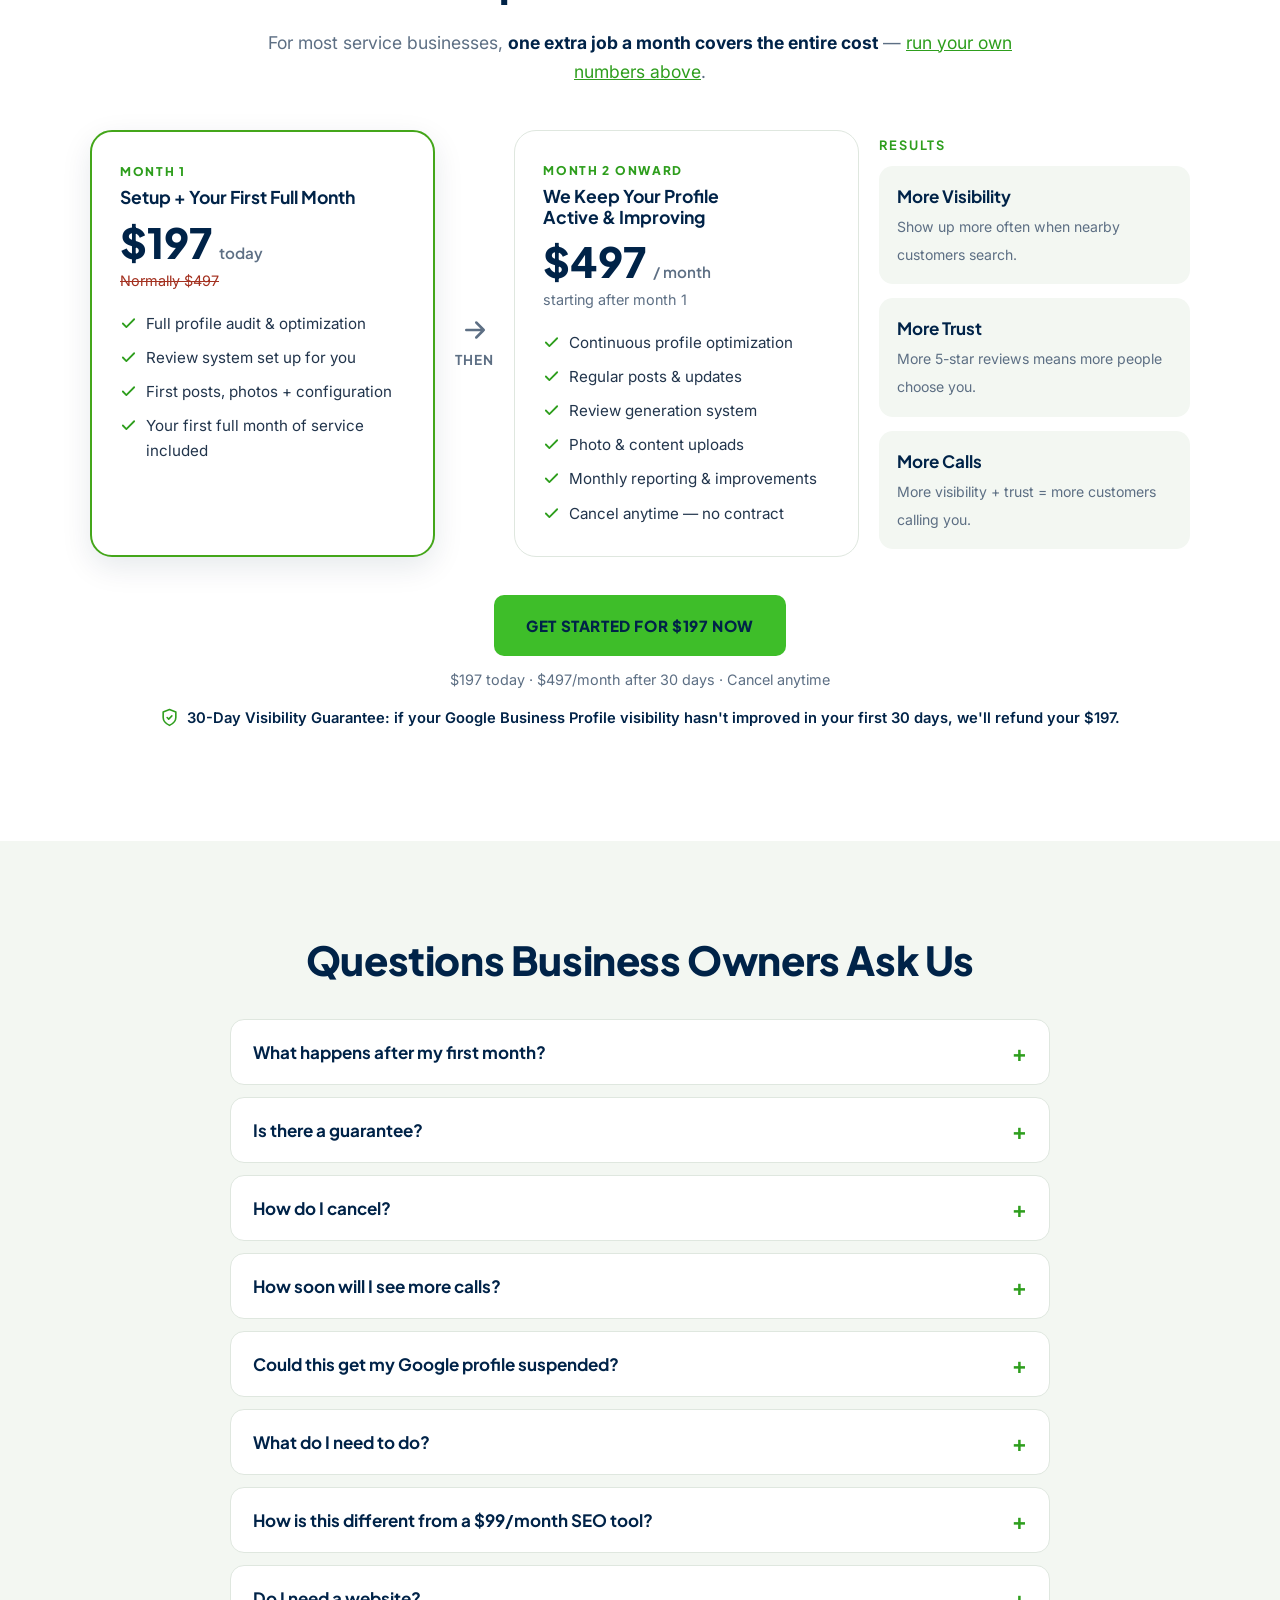
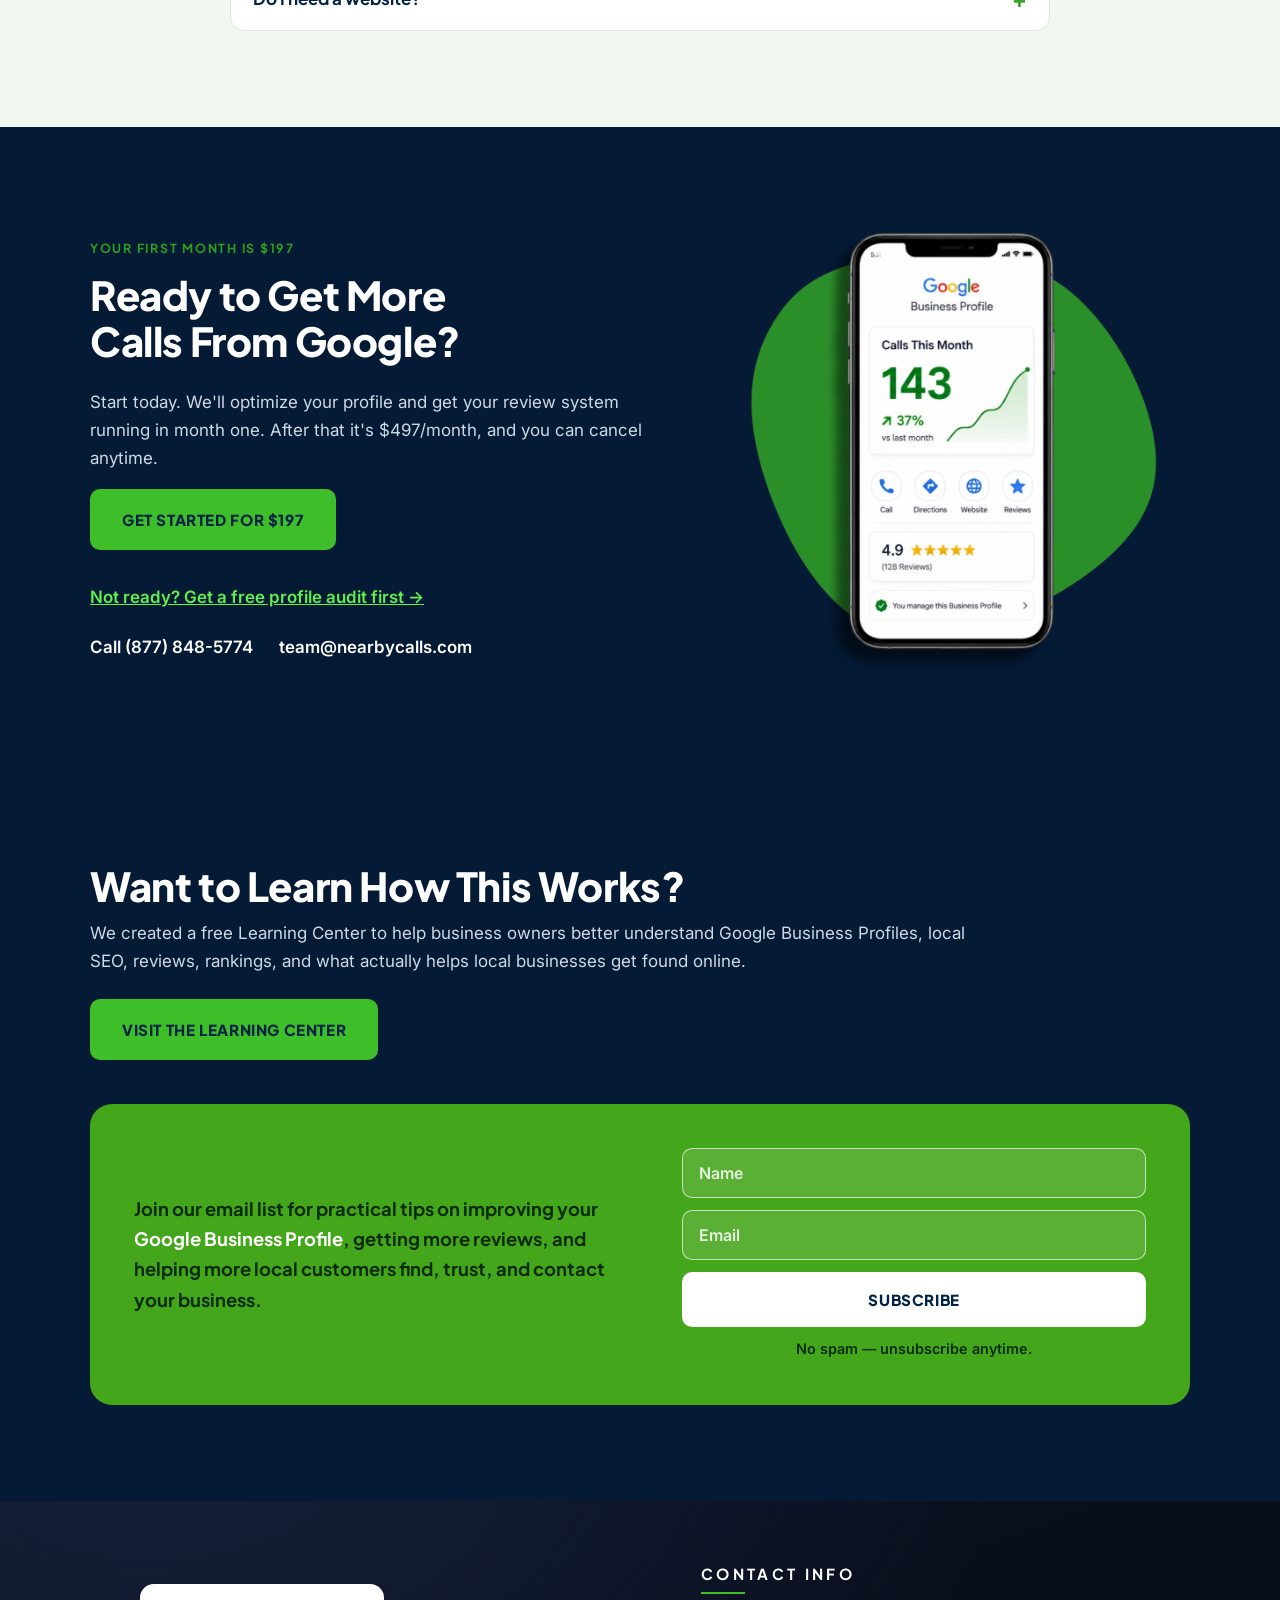
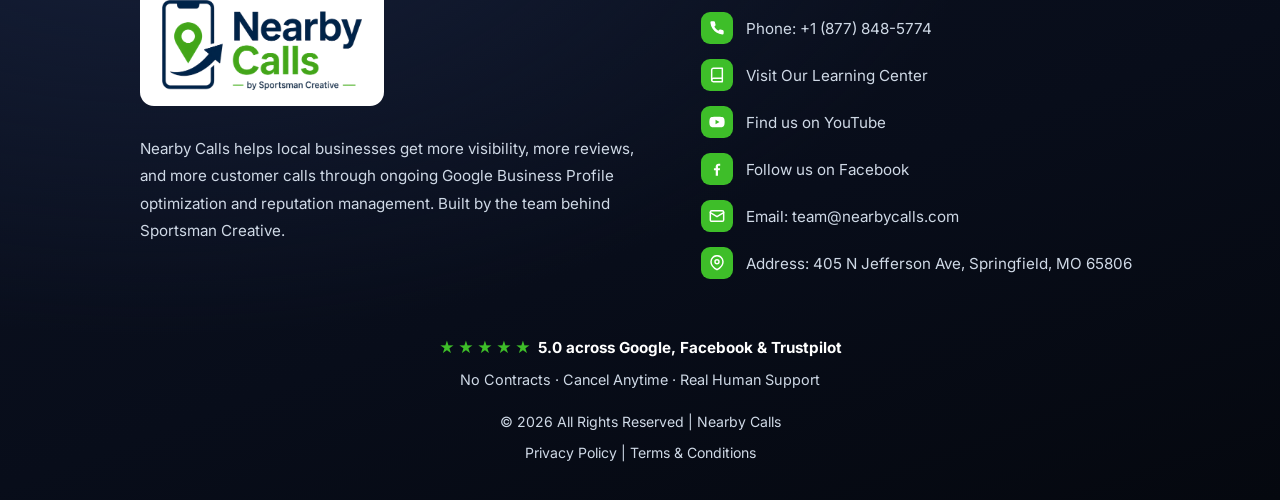
==== commit 919ae77e: "Restore email-list signup wired to a GoHighLevel inbound webhook Dark Learning Center band with gree" ====
--- a/index.html
+++ b/index.html
@@ -524,15 +524,29 @@
     </div>
   </section>
 
-  <!-- ============================== Learning center ============================== -->
-  <section class="learn">
-    <div class="container">
-      <div>
-        <h2>Not Ready Yet? Learn How Google Profiles Work</h2>
-        <p>Our free Learning Center explains Google Business Profiles, local SEO, reviews, and rankings — what actually helps local businesses get found online.</p>
-      </div>
-      <a class="btn btn-navy" href="https://learn.nearbycalls.com/">Visit the Learning Center</a>
-      <!-- To add an email-list signup here, paste your GoHighLevel form embed inside this section. -->
+  <!-- ============================== Learning center + email list ============================== -->
+  <section class="learn on-dark">
+    <div class="container">
+      <div class="learn-top">
+        <div>
+          <h2>Want to Learn How This Works?</h2>
+          <p>We created a free Learning Center to help business owners better understand Google Business Profiles, local SEO, reviews, rankings, and what actually helps local businesses get found online.</p>
+        </div>
+        <a class="btn btn-green" href="https://learn.nearbycalls.com/">Visit the Learning Center</a>
+      </div>
+
+      <div class="subscribe-card">
+        <p class="subscribe-pitch">Join our email list for practical tips on improving your <strong>Google Business Profile</strong>, getting more reviews, and helping more local customers find, trust, and contact your business.</p>
+        <form id="newsletterForm" novalidate>
+          <input type="text" name="company" class="hp" tabindex="-1" autocomplete="off" aria-hidden="true">
+          <div class="subscribe-fields">
+            <input type="text" id="nlName" name="name" placeholder="Name" autocomplete="name" required>
+            <input type="email" id="nlEmail" name="email" placeholder="Email" autocomplete="email" required>
+            <button class="btn btn-white" type="submit">Subscribe</button>
+          </div>
+          <p class="subscribe-note" id="nlStatus">No spam — unsubscribe anytime.</p>
+        </form>
+      </div>
     </div>
   </section>
 
--- a/css/styles.css
+++ b/css/styles.css
@@ -601,22 +601,55 @@
 /* --------------------------------------------------------------------------
    Learning center band
    -------------------------------------------------------------------------- */
-.learn { padding-block: 56px; }
-.learn .container {
+.learn-top {
   display: flex;
   flex-wrap: wrap;
   align-items: center;
   justify-content: space-between;
-  gap: 24px;
-  background: var(--bg-soft);
-  border: 1px solid var(--line);
+  gap: 24px 40px;
+  margin-bottom: 44px;
+}
+.learn-top h2 { margin-bottom: 10px; }
+.learn-top p { max-width: 52em; margin: 0; }
+.learn-top .btn { flex: none; }
+
+.subscribe-card {
+  background: var(--green-logo);
   border-radius: var(--radius-lg);
-  padding: clamp(24px, 4vw, 40px);
-}
-.learn h2 { font-size: 1.5rem; margin: 0 0 6px; }
-.learn p { margin: 0; color: var(--muted); max-width: 46em; }
-
-/* --------------------------------------------------------------------------
+  padding: clamp(26px, 4vw, 44px);
+  display: grid;
+  grid-template-columns: 1.05fr 0.95fr;
+  gap: 36px;
+  align-items: center;
+}
+.subscribe-pitch {
+  font-family: var(--font-display);
+  font-weight: 700;
+  font-size: 1.15rem;
+  color: #0b2b0b;
+  margin: 0;
+}
+.subscribe-pitch strong { color: #fff; }
+.hp { position: absolute; left: -9999px; height: 0; width: 0; opacity: 0; }
+.subscribe-fields { display: grid; grid-template-columns: 1fr; gap: 12px; }
+.subscribe-fields input {
+  padding: 14px 16px;
+  font: 600 1rem var(--font-body);
+  color: #fff;
+  background: rgba(255, 255, 255, 0.12);
+  border: 1.5px solid rgba(255, 255, 255, 0.65);
+  border-radius: 10px;
+}
+.subscribe-fields input::placeholder { color: rgba(255, 255, 255, 0.85); }
+.subscribe-fields input:focus { outline: 2px solid #fff; outline-offset: 1px; }
+.btn-white { background: #fff; color: var(--navy); }
+.btn-white:hover { background: var(--band); color: #fff; }
+.subscribe-note { text-align: center; font-size: 0.9rem; color: #0b2b0b; margin: 10px 0 0; font-weight: 600; }
+.subscribe-note.ok { color: #fff; }
+.subscribe-note.err { color: #5c1a0f; }
+
+/* --------------------------------------------------------------------------
+   Footer/* --------------------------------------------------------------------------
    Footer
    -------------------------------------------------------------------------- */
 .site-footer {
@@ -793,6 +826,7 @@
 
   .hero .container,
   .how .container,
+  .subscribe-card,
   .automation .container,
   .founder .container,
   .final-cta .container { grid-template-columns: 1fr; gap: 34px; }
